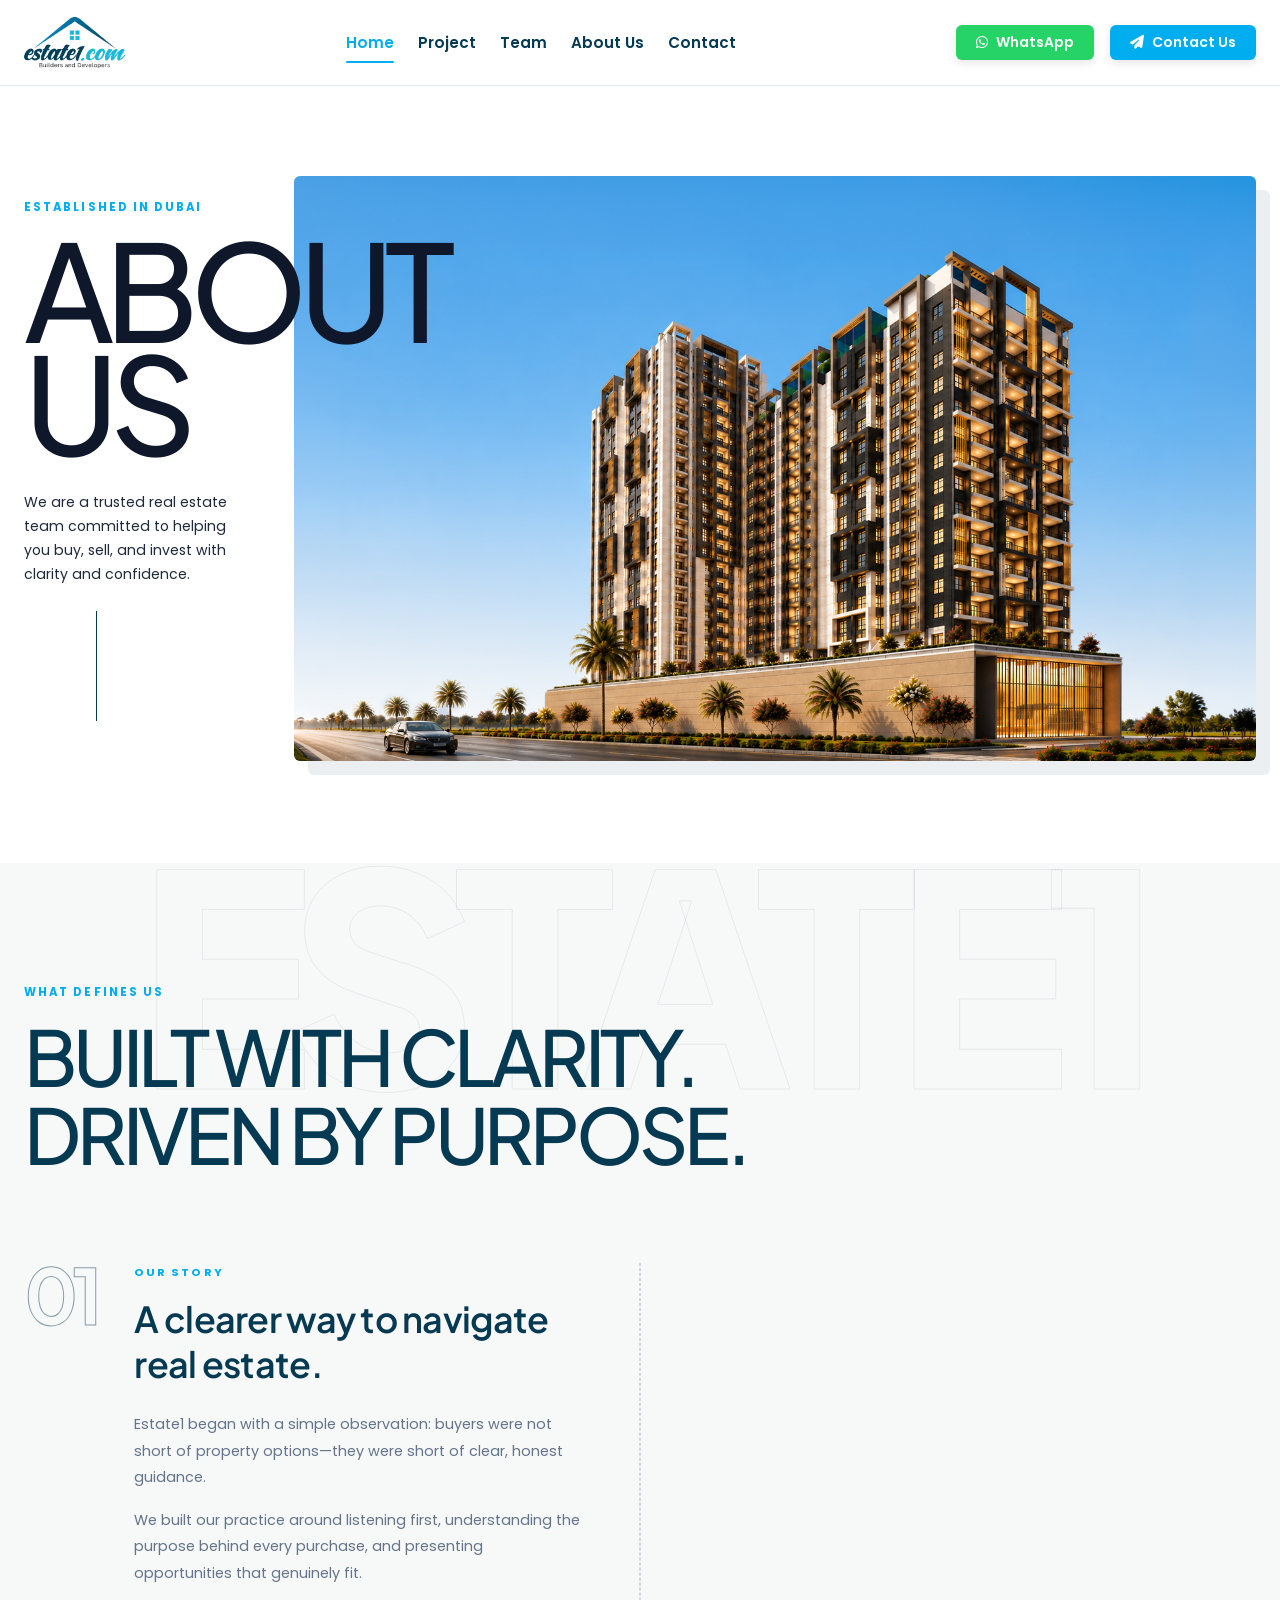
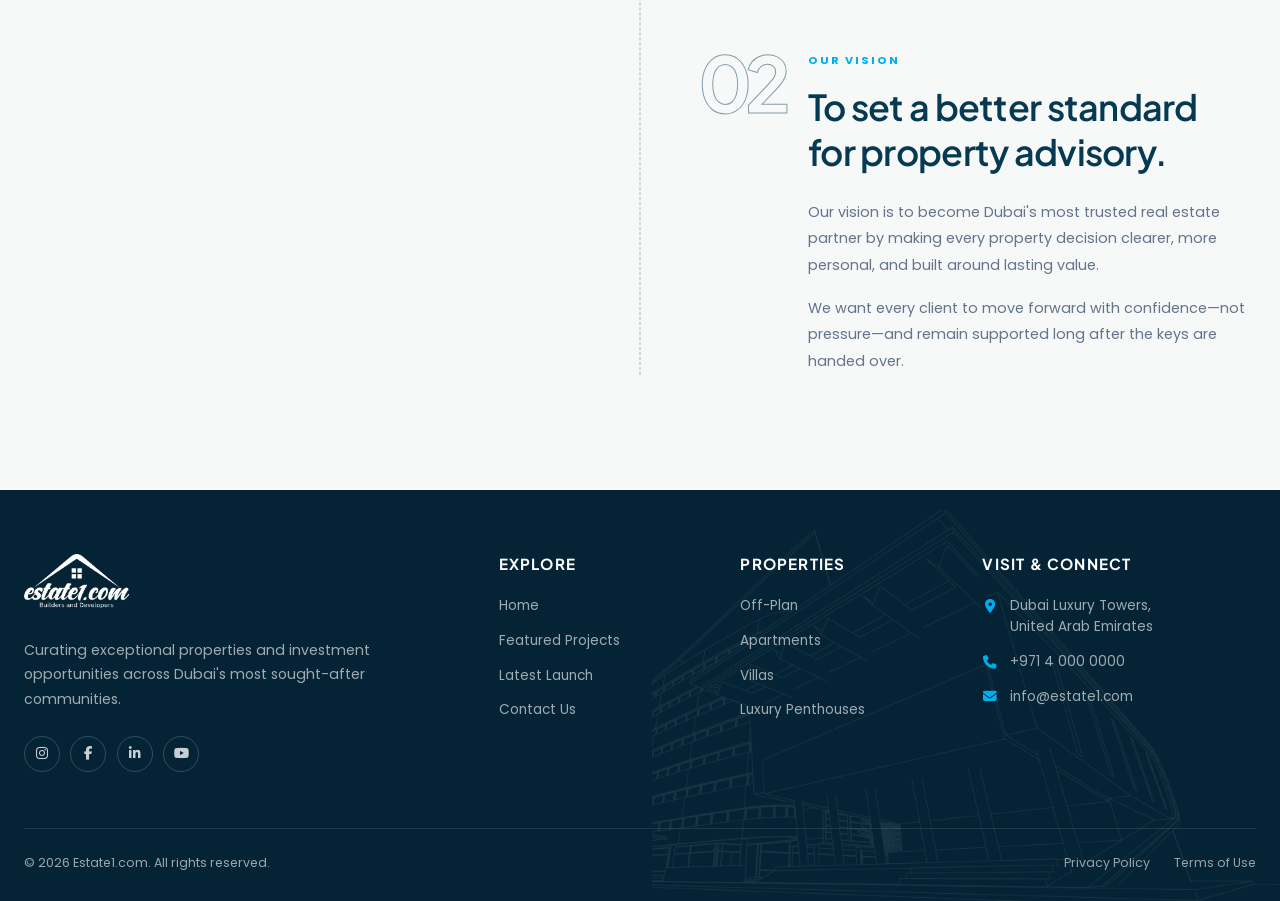
==== about-us.html @ f0894d82 "Add about page with story/vision layout and update styles. Co-authored-by: Cursor <cursoragent@curso" ====
<!DOCTYPE html>
<html lang="en">
<head>
  <meta charset="UTF-8">
  <meta name="viewport" content="width=device-width, initial-scale=1.0">
  <meta name="description" content="Estate1 - Premium Builders & Developers. Discover luxury off-plan properties, apartments, villas, and prime real estate investments.">
  <title>Estate1 | Luxury Real Estate & Builders</title>
  <link rel="icon" href="image/logo.webp" type="image/webp">
  
  <!-- Font Awesome Icons -->
  <link rel="stylesheet" href="https://cdnjs.cloudflare.com/ajax/libs/font-awesome/6.4.0/css/all.min.css">
  
  <!-- Global Design System -->
  <link rel="stylesheet" href="style.css">
</head>
<body>

  <!-- Navigation Backdrop Overlay -->
  <div class="nav-overlay" id="navOverlay"></div>

  <!-- ==========================================
       SITE HEADER / NAVIGATION BAR
       ========================================== -->
  <header class="site-header">
    <div class="container">
      <div class="header-inner">
        <!-- Logo -->
        <a href="index.html" class="logo-link">
          <img src="image/logo.webp" alt="Estate1 Logo" class="logo-img">
        </a>

        <!-- Off-Canvas Left Drawer & Desktop Navigation -->
        <nav class="nav-menu" id="navMenu">
          <!-- Mobile Drawer Top Header (Logo + Close Cross) -->
          <div class="mobile-drawer-header">
            <img src="image/logo.webp" alt="Estate1 Logo" class="logo-img">
            <button class="mobile-close" id="mobileClose" aria-label="Close Menu">
              <i class="fa-solid fa-xmark"></i>
            </button>
          </div>

          <!-- Navigation Links -->
          <div class="nav-links-wrapper">
            <a href="#home" class="nav-link active">Home</a>
            <a href="#projects" class="nav-link">Project</a>
            <a href="#team" class="nav-link">Team</a>
            <a href="#about" class="nav-link">About Us</a>
            <a href="#contact" class="nav-link">Contact</a>
          </div>

          <!-- Mobile Drawer Action Buttons (WhatsApp & Contact Us inside Mobile Navbar) -->
          <div class="mobile-drawer-actions">
            <a href="https://wa.me/923000000000" target="_blank" class="btn btn-whatsapp btn-sm">
              <i class="fa-brands fa-whatsapp"></i> WhatsApp
            </a>
            <a href="#contact" class="btn btn-primary btn-sm">
              <i class="fa-solid fa-paper-plane"></i> Contact Us
            </a>
          </div>
        </nav>

        <!-- Top Right Header Actions (Desktop Only) -->
        <div class="header-actions">
          <a href="https://wa.me/923000000000" target="_blank" class="btn btn-whatsapp btn-sm desktop-btn">
            <i class="fa-brands fa-whatsapp"></i> WhatsApp
          </a>
          <a href="#contact" class="btn btn-primary btn-sm desktop-btn">
            <i class="fa-solid fa-paper-plane"></i> Contact Us
          </a>
          <button class="mobile-toggle" id="mobileToggle" aria-label="Toggle Navigation">
            <i class="fa-solid fa-bars"></i>
          </button>
        </div>
      </div>
    </div>
  </header>

  <main>
    <section id="about" class="about-hero" aria-labelledby="aboutHeroTitle">
      <div class="container">
        <div class="about-hero-layout">
          <div class="about-hero-copy">
            <span class="about-hero-eyebrow">Established in Dubai</span>
            <h1 id="aboutHeroTitle" class="about-hero-title">
              <span>ABOUT</span>
              <span>US</span>
            </h1>
            <p>
              We are a trusted real estate team committed to helping you buy, sell, and invest with clarity and confidence.
            </p>
            <div class="about-hero-line" aria-hidden="true"></div>
          </div>

          <figure class="about-hero-visual">
            <img src="image/modernbanner.jpg" alt="Estate1 modern residential development">
          </figure>
        </div>
      </div>
    </section>

    <section id="story" class="our-story-section" aria-labelledby="ourStoryTitle">
      <div class="container">
        <div class="our-story-heading">
          <span>What Defines Us</span>
          <h2 id="ourStoryTitle">BUILT WITH CLARITY.<br>DRIVEN BY PURPOSE.</h2>
        </div>

        <div class="story-dual-grid">
          <article class="story-panel">
            <span class="story-panel-number">01</span>
            <div class="story-panel-content">
              <span class="story-panel-label">Our Story</span>
              <h3>A clearer way to navigate real estate.</h3>
              <p>
                Estate1 began with a simple observation: buyers were not short of property options—they were short of clear, honest guidance.
              </p>
              <p>
                We built our practice around listening first, understanding the purpose behind every purchase, and presenting opportunities that genuinely fit.
              </p>
            </div>
          </article>

          <article class="story-panel">
            <span class="story-panel-number">02</span>
            <div class="story-panel-content">
              <span class="story-panel-label">Our Vision</span>
              <h3>To set a better standard for property advisory.</h3>
              <p>
                Our vision is to become Dubai's most trusted real estate partner by making every property decision clearer, more personal, and built around lasting value.
              </p>
              <p>
                We want every client to move forward with confidence—not pressure—and remain supported long after the keys are handed over.
              </p>
            </div>
          </article>
        </div>
      </div>
    </section>
  </main>

  <!-- ==========================================
       SITE FOOTER
       ========================================== -->
  <footer class="site-footer">
    <div class="container">
      <div class="footer-main">
        <div class="footer-brand">
          <a href="#home" class="footer-logo-link" aria-label="Estate1 home">
            <img src="image/logo.webp" alt="Estate1 Logo" class="footer-logo">
          </a>
          <p>
            Curating exceptional properties and investment opportunities across Dubai's most sought-after communities.
          </p>
          <div class="footer-socials" aria-label="Social media links">
            <a href="#" aria-label="Instagram"><i class="fa-brands fa-instagram"></i></a>
            <a href="#" aria-label="Facebook"><i class="fa-brands fa-facebook-f"></i></a>
            <a href="#" aria-label="LinkedIn"><i class="fa-brands fa-linkedin-in"></i></a>
            <a href="#" aria-label="YouTube"><i class="fa-brands fa-youtube"></i></a>
          </div>
        </div>

        <div class="footer-column">
          <h3>Explore</h3>
          <ul>
            <li><a href="#home">Home</a></li>
            <li><a href="#projects">Featured Projects</a></li>
            <li><a href="#latest-launch">Latest Launch</a></li>
            <li><a href="#contact">Contact Us</a></li>
          </ul>
        </div>

        <div class="footer-column">
          <h3>Properties</h3>
          <ul>
            <li><a href="#projects">Off-Plan</a></li>
            <li><a href="#projects">Apartments</a></li>
            <li><a href="#projects">Villas</a></li>
            <li><a href="#projects">Luxury Penthouses</a></li>
          </ul>
        </div>

        <div class="footer-column footer-contact">
          <h3>Visit &amp; Connect</h3>
          <ul>
            <li>
              <i class="fa-solid fa-location-dot"></i>
              <span>Dubai Luxury Towers,<br>United Arab Emirates</span>
            </li>
            <li>
              <i class="fa-solid fa-phone"></i>
              <a href="tel:+97140000000">+971 4 000 0000</a>
            </li>
            <li>
              <i class="fa-solid fa-envelope"></i>
              <a href="mailto:info@estate1.com">info@estate1.com</a>
            </li>
          </ul>
        </div>
      </div>

      <div class="footer-bottom">
        <p>&copy; 2026 Estate1.com. All rights reserved.</p>
        <div class="footer-legal">
          <a href="#">Privacy Policy</a>
          <a href="#">Terms of Use</a>
        </div>
      </div>
    </div>
  </footer>

  <script src="script.js"></script>
</body>
</html>
---- style.css ----
/* ==========================================
   ESTATE1 - GLOBAL DESIGN SYSTEM & STYLESHEET
   Inspired by Danube Properties & Modern Luxury Real Estate
   ========================================== */

/* ------------------------------------------
   1. GOOGLE FONTS & ROOT VARIABLES
   ------------------------------------------ */
@import url('https://fonts.googleapis.com/css2?family=Plus+Jakarta+Sans:ital,wght@0,300;0,400;0,500;0,600;0,700;0,800;1,400&family=Poppins:ital,wght@0,300;0,400;0,500;0,600;0,700;1,400&display=swap');

:root {
  /* Brand Colors (Derived from Logo) */
  --primary: #063952;
  /* Deep Navy Blue */
  --primary-dark: #032435;
  /* Darker Navy */
  --primary-light: #0D5175;
  /* Light Navy */
  --accent: #00AEEF;
  /* Vibrant Cyan Blue */
  --accent-hover: #0093CB;
  /* Hover Cyan */
  --accent-light: #E6F7FF;
  /* Soft Cyan Tint */
  --accent-glow: rgba(0, 174, 239, 0.25);

  /* Neutral Colors */
  --text-dark: #0F172A;
  /* Headings & Dark Text */
  --text-main: #1E293B;
  /* Body Main Text */
  --text-muted: #64748B;
  /* Secondary & Subtitles */
  --text-white: #FFFFFF;

  /* Backgrounds */
  --bg-light: #F8FAFC;
  /* Soft Off-White */
  --bg-surface: #FFFFFF;
  /* Pure White Card/Container */
  --bg-dark: #042435;
  /* Footer / Dark Section BG */

  /* Borders & Dividers */
  --border-color: #E2E8F0;
  --border-dark: #1E3A8A;

  /* Box Shadows (Pure Black) */
  --shadow-sm: 0 2px 4px rgba(0, 0, 0, 0.06);
  --shadow-md: 0 6px 16px rgba(0, 0, 0, 0.10);
  --shadow-lg: 0 12px 32px rgba(0, 0, 0, 0.15);
  --shadow-xl: 0 20px 48px rgba(0, 0, 0, 0.22);
  --shadow-hover: 0 16px 40px rgba(0, 0, 0, 0.25);

  /* Fonts & Weights */
  --font-heading: 'Plus Jakarta Sans', sans-serif;
  --font-body: 'Poppins', sans-serif;

  /* Border Radii */
  --radius-sm: 6px;
  --radius-md: 12px;
  --radius-lg: 18px;
  --radius-full: 9999px;

  /* Transitions */
  --transition-fast: all 0.2s cubic-bezier(0.4, 0, 0.2, 1);
  --transition-normal: all 0.3s cubic-bezier(0.4, 0, 0.2, 1);
  --transition-slow: all 0.5s cubic-bezier(0.4, 0, 0.2, 1);
}

/* ------------------------------------------
   2. GLOBAL RESET & BASE STYLES
   ------------------------------------------ */
*,
*::before,
*::after {
  box-sizing: border-box;
  margin: 0;
  padding: 0;
}

html {
  font-size: 16px;
  scroll-behavior: smooth;
  -webkit-text-size-adjust: 100%;
}

body {
  font-family: var(--font-body);
  font-size: 1rem;
  line-height: 1.65;
  color: var(--text-main);
  background-color: var(--bg-surface);
  overflow-x: hidden;
  -webkit-font-smoothing: antialiased;
  -moz-osx-font-smoothing: grayscale;
}

img,
video {
  max-width: 100%;
  height: auto;
  display: block;
}

a {
  color: inherit;
  text-decoration: none;
  transition: var(--transition-fast);
}

button,
input,
select,
textarea {
  font-family: var(--font-body);
  font-size: inherit;
  outline: none;
  border: none;
}

ul,
ol {
  list-style: none;
}

/* ------------------------------------------
   3. UNIFIED TYPOGRAPHY SYSTEM
   (Strictly standardized across all pages)
   ------------------------------------------ */
h1,
h2,
h3,
h4,
h5,
h6 {
  font-family: var(--font-heading);
  color: var(--text-dark);
  font-weight: 700;
  line-height: 1.25;
  letter-spacing: -0.02em;
  margin-bottom: 0.75rem;
}

h1 {
  font-size: 2.75rem;
  /* 44px */
  font-weight: 800;
  line-height: 1.15;
}

h2 {
  font-size: 2.25rem;
  /* 36px */
  font-weight: 700;
}

h3 {
  font-size: 1.5rem;
  /* 24px */
  font-weight: 700;
}

h4 {
  font-size: 1.25rem;
  /* 20px */
  font-weight: 600;
}

h5 {
  font-size: 1.125rem;
  /* 18px */
  font-weight: 600;
}

h6 {
  font-size: 1rem;
  /* 16px */
  font-weight: 600;
}

p {
  font-size: 1rem;
  /* 16px */
  line-height: 1.65;
  color: var(--text-muted);
  font-weight: 400;
  margin-bottom: 1rem;
}

p.lead {
  font-size: 1.125rem;
  /* 18px */
  line-height: 1.7;
}

p.small {
  font-size: 0.875rem;
  /* 14px */
  line-height: 1.5;
}

.highlight-accent {
  color: var(--accent);
}

.highlight-primary {
  color: var(--primary);
}

/* ------------------------------------------
   4. LAYOUT CONTAINERS & GRID UTILITIES
   ------------------------------------------ */
.container {
  width: 100%;
  max-width: 1280px;
  margin-left: auto;
  margin-right: auto;
  padding-left: 1.5rem;
  /* 24px */
  padding-right: 1.5rem;
}

.container-fluid {
  width: 100%;
  padding-left: 1.5rem;
  padding-right: 1.5rem;
}

.section-padding {
  padding-top: 5rem;
  /* 80px */
  padding-bottom: 5rem;
}

.section-padding-sm {
  padding-top: 3rem;
  /* 48px */
  padding-bottom: 3rem;
}

/* Section Titles Standard Component */
.section-header {
  margin-bottom: 3rem;
  text-align: center;
}

.section-header.text-left {
  text-align: left;
}

.section-title {
  font-size: 2.25rem;
  color: var(--primary);
  margin-bottom: 1rem;
}

.section-subtitle {
  max-width: 680px;
  margin-left: auto;
  margin-right: auto;
  font-size: 1.05rem;
  color: var(--text-muted);
}

.section-header.text-left .section-subtitle {
  margin-left: 0;
}

/* Flex & Grid Helpers */
.d-flex {
  display: flex;
}

.flex-column {
  flex-direction: column;
}

.align-center {
  align-items: center;
}

.align-start {
  align-items: flex-start;
}

.justify-center {
  justify-content: center;
}

.justify-between {
  justify-content: space-between;
}

.flex-wrap {
  flex-wrap: wrap;
}

.gap-1 {
  gap: 0.5rem;
}

.gap-2 {
  gap: 1rem;
}

.gap-3 {
  gap: 1.5rem;
}

.gap-4 {
  gap: 2rem;
}

.grid {
  display: grid;
  gap: 1.5rem;
}

.grid-cols-2 {
  grid-template-columns: repeat(2, 1fr);
}

.grid-cols-3 {
  grid-template-columns: repeat(3, 1fr);
}

.grid-cols-4 {
  grid-template-columns: repeat(4, 1fr);
}

/* ------------------------------------------
   5. BUTTONS & UI INTERACTIVE ELEMENTS
   ------------------------------------------ */
.btn {
  display: inline-flex;
  align-items: center;
  justify-content: center;
  gap: 0.5rem;
  padding: 0.85rem 1.75rem;
  font-size: 0.95rem;
  font-weight: 600;
  border-radius: var(--radius-md);
  cursor: pointer;
  transition: var(--transition-normal);
  line-height: 1.2;
  text-align: center;
  white-space: nowrap;
}

.btn-primary {
  background-color: var(--accent);
  color: var(--text-white);
  box-shadow: 0 4px 14px var(--accent-glow);
}

.btn-primary:hover {
  background-color: var(--accent-hover);
  transform: translateY(-2px);
  box-shadow: var(--shadow-hover);
}

.btn-whatsapp {
  background-color: #25D366;
  color: var(--text-white);
  box-shadow: 0 4px 14px rgba(37, 211, 102, 0.3);
}

.btn-whatsapp:hover {
  background-color: #20ba5a;
  color: var(--text-white);
  transform: translateY(-2px);
  box-shadow: 0 6px 20px rgba(37, 211, 102, 0.4);
}

.btn-secondary {
  background-color: var(--primary);
  color: var(--text-white);
  box-shadow: var(--shadow-md);
}

.btn-secondary:hover {
  background-color: var(--primary-light);
  transform: translateY(-2px);
  box-shadow: var(--shadow-lg);
}

.btn-outline {
  position: relative;
  background-color: transparent;
  color: var(--primary);
  border: 2px solid var(--primary);
  z-index: 1;
  overflow: hidden;
  transition: color 0.4s cubic-bezier(0.4, 0, 0.2, 1), transform 0.3s ease;
}

.btn-outline::before {
  content: '';
  position: absolute;
  top: 0;
  left: 0;
  width: 0%;
  height: 100%;
  background-color: var(--primary);
  z-index: -1;
  transition: width 0.4s cubic-bezier(0.4, 0, 0.2, 1);
}

.btn-outline:hover {
  color: var(--text-white);
  transform: translateY(-2px);
}

.btn-outline:hover::before {
  width: 100%;
}

.btn-outline-accent {
  position: relative;
  background-color: transparent;
  color: var(--accent);
  border: 2px solid var(--accent);
  z-index: 1;
  overflow: hidden;
  transition: color 0.4s cubic-bezier(0.4, 0, 0.2, 1), transform 0.3s ease;
}

.btn-outline-accent::before {
  content: '';
  position: absolute;
  top: 0;
  left: 0;
  width: 0%;
  height: 100%;
  background-color: var(--accent);
  z-index: -1;
  transition: width 0.4s cubic-bezier(0.4, 0, 0.2, 1);
}

.btn-outline-accent:hover {
  color: var(--text-white);
  transform: translateY(-2px);
}

.btn-outline-accent:hover::before {
  width: 100%;
}

.btn-sm {
  padding: 0.6rem 1.25rem;
  font-size: 0.875rem;
  border-radius: var(--radius-sm);
}

.btn-lg {
  padding: 1.1rem 2.25rem;
  font-size: 1.05rem;
  border-radius: var(--radius-md);
}

/* ------------------------------------------
   6. HEADER & NAVIGATION STYLES
   ------------------------------------------ */
.site-header {
  position: sticky;
  top: 0;
  left: 0;
  width: 100%;
  z-index: 1000;
  background-color: rgba(255, 255, 255, 0.95);
  backdrop-filter: blur(10px);
  -webkit-backdrop-filter: blur(10px);
  border-bottom: 1px solid var(--border-color);
  transition: var(--transition-normal);
}

.site-header .header-inner {
  display: flex;
  align-items: center;
  justify-content: space-between;
  height: 85px;
}

.logo-link {
  display: flex;
  align-items: center;
  gap: 0.5rem;
}

.logo-img {
  height: 52px;
  width: auto;
  object-fit: contain;
}

.nav-menu {
  display: flex;
  align-items: center;
  gap: 2.25rem;
}

.nav-links-wrapper {
  display: flex;
  align-items: center;
  gap: 2.25rem;
}

.nav-link {
  font-size: 0.95rem;
  font-weight: 600;
  color: var(--primary);
  position: relative;
  padding: 0.5rem 0;
}

.nav-link::after {
  content: '';
  position: absolute;
  bottom: 0;
  left: 0;
  width: 0;
  height: 2.5px;
  background-color: var(--accent);
  transition: var(--transition-fast);
  border-radius: 2px;
}

.nav-link:hover,
.nav-link.active {
  color: var(--accent);
}

.nav-link:hover::after,
.nav-link.active::after {
  width: 100%;
}

.mobile-drawer-header,
.mobile-drawer-actions {
  display: none;
}

.header-actions {
  display: flex;
  align-items: center;
  gap: 1rem;
}

/* Keep header button shadows subtle and neutral */
.site-header .btn-primary,
.site-header .btn-whatsapp {
  box-shadow: 0 3px 10px rgba(0, 0, 0, 0.10);
}

.site-header .btn-primary:hover,
.site-header .btn-whatsapp:hover {
  box-shadow: 0 6px 16px rgba(0, 0, 0, 0.16);
}

/* Mobile Toggle */
.mobile-toggle {
  display: none;
  background: transparent;
  font-size: 1.5rem;
  color: var(--primary);
  cursor: pointer;
  padding: 0.5rem;
}

/* Nav Overlay Backdrop */
.nav-overlay {
  position: fixed;
  top: 0;
  left: 0;
  width: 100vw;
  height: 100vh;
  background-color: rgba(0, 0, 0, 0.5);
  z-index: 990;
  opacity: 0;
  visibility: hidden;
  transition: opacity 0.3s ease, visibility 0.3s ease;
}

.nav-overlay.active {
  opacity: 1;
  visibility: visible;
}

/* ------------------------------------------
   HERO SECTION STYLES
   ------------------------------------------ */
.hero-section {
  position: relative;
  min-height: 85vh;
  display: flex;
  align-items: center;
  background: linear-gradient(rgba(0, 0, 0, 0.35), rgba(0, 0, 0, 0.50)), url('image/home-hero-banner.png') center/cover no-repeat;
  color: var(--text-white);
  padding: 130px 0 90px;
}

.hero-content {
  max-width: 760px;
  margin-left: 0;
  text-align: left;
}

.hero-title {
  color: var(--text-white);
  font-size: 3.25rem;
  font-weight: 800;
  line-height: 1.15;
  margin-top: 1rem;
  margin-bottom: 1.25rem;
  font-family: var(--font-heading);
  text-shadow: 0 3px 12px rgba(0, 0, 0, 0.6);
}

.hero-description {
  color: rgba(255, 255, 255, 0.95);
  font-size: 1.125rem;
  line-height: 1.7;
  margin-bottom: 2rem;
  font-family: var(--font-body);
  text-shadow: 0 2px 8px rgba(0, 0, 0, 0.6);
}

.hero-actions {
  display: flex;
  align-items: center;
  justify-content: center;
  gap: 1.25rem;
  flex-wrap: wrap;
}

/* Quick Stats Bar */
.hero-stats {
  display: grid;
  grid-template-columns: repeat(3, 1fr);
  gap: 1.5rem;
  margin-top: 3.5rem;
  padding: 1.75rem 2rem;
  background: rgba(255, 255, 255, 0.1);
  backdrop-filter: blur(12px);
  -webkit-backdrop-filter: blur(12px);
  border: 1px solid rgba(255, 255, 255, 0.2);
  border-radius: var(--radius-lg);
}

.stat-item h3 {
  color: var(--accent);
  font-size: 2.1rem;
  font-weight: 800;
  margin-bottom: 0.25rem;
  font-family: var(--font-heading);
}

.stat-item p {
  color: rgba(255, 255, 255, 0.85);
  font-size: 0.9rem;
  margin-bottom: 0;
  font-family: var(--font-body);
}

/* ------------------------------------------
   MASONRY GALLERY SECTION
   ------------------------------------------ */
/* ------------------------------------------
   BALANCED MASONRY GALLERY SECTION
   ------------------------------------------ */
.latest-launch-section {
  background-color: var(--bg-light);
  padding: 90px 0;
}

.masonry-grid-wrapper {
  display: flex;
  gap: 1.5rem;
}

.masonry-col {
  flex: 1;
  display: flex;
  flex-direction: column;
  gap: 1.5rem;
}

.masonry-item {
  position: relative;
  border-radius: var(--radius-md);
  overflow: hidden;
  box-shadow: var(--shadow-md);
  background-color: var(--bg-surface);
  transition: var(--transition-normal);
  width: 100%;
}

.masonry-item:hover {
  transform: translateY(-6px);
  box-shadow: var(--shadow-xl);
}

/* Precise Heights for Staggered Alignment */
.masonry-h-380 {
  height: 380px;
}

.masonry-h-280 {
  height: 280px;
}

.masonry-img {
  width: 100%;
  height: 100%;
  display: block;
  object-fit: cover;
  transition: transform 0.6s cubic-bezier(0.4, 0, 0.2, 1);
}

.masonry-item:hover .masonry-img {
  transform: scale(1.06);
}

.masonry-overlay {
  position: absolute;
  bottom: 0;
  left: 0;
  width: 100%;
  padding: 2rem 1.25rem 1.25rem;
  background: linear-gradient(to top, rgba(0, 0, 0, 0.90) 0%, rgba(0, 0, 0, 0.40) 60%, transparent 100%);
  color: var(--text-white);
  display: flex;
  flex-direction: column;
  justify-content: flex-end;
  transition: var(--transition-normal);
}

.masonry-overlay h4 {
  color: var(--text-white);
  font-size: 1.15rem;
  font-weight: 700;
  margin-bottom: 0.25rem;
  font-family: var(--font-heading);
}

.masonry-overlay p {
  color: rgba(255, 255, 255, 0.85);
  font-size: 0.875rem;
  margin-bottom: 0;
  font-family: var(--font-body);
}

@media (max-width: 992px) {
  .masonry-grid-wrapper {
    flex-direction: column;
  }

  .masonry-h-380,
  .masonry-h-280 {
    height: 300px;
  }
}

/* ------------------------------------------
   FULL-WIDTH STICKY IMAGE SCROLL SECTION
   ------------------------------------------ */
.sticky-image-section {
  position: relative;
  width: 100%;
  background-color: var(--bg-light);
}

.sticky-section-header {
  position: relative;
  z-index: 5;
  padding: 4.5rem 0 2.75rem;
  background-color: var(--bg-light);
}

.featured-section-label {
  display: inline-block;
  margin-bottom: 0.75rem;
  color: var(--accent);
  font-size: 0.8rem;
  font-weight: 700;
  letter-spacing: 0.18em;
  text-transform: uppercase;
}

.featured-section-title {
  margin-bottom: 1rem;
  color: var(--primary);
  font-size: clamp(2.4rem, 5vw, 3.75rem);
  font-weight: 800;
  letter-spacing: 0.04em;
  line-height: 1.05;
}

.featured-section-desc {
  max-width: 620px;
  margin-bottom: 0;
  color: var(--text-muted);
  font-size: 1.05rem;
  line-height: 1.7;
}

.sticky-image-stack {
  position: relative;
}

.sticky-image-slide {
  position: sticky;
  top: 85px;
  height: 65vh;
  height: 65svh;
  overflow: hidden;
}

/* Each following slide rises directly over the pinned image */
.sticky-image-slide + .sticky-image-slide {
  margin-top: 0;
}

.sticky-image-slide:nth-child(1) {
  z-index: 1;
}

.sticky-image-slide:nth-child(2) {
  z-index: 2;
}

.sticky-image-slide:nth-child(3) {
  z-index: 3;
}

.sticky-image-media {
  position: absolute;
  inset: 0;
}

.sticky-image-media img {
  width: 100%;
  height: 100%;
  object-fit: cover;
  object-position: center;
}

@media (max-width: 768px) {
  .sticky-section-header {
    padding: 3.25rem 0 2rem;
  }

  .featured-section-title {
    font-size: clamp(2rem, 9vw, 2.6rem);
  }

  .featured-section-desc {
    font-size: 0.98rem;
  }

  .sticky-image-slide {
    top: 70px;
    height: 55vh;
    height: 55svh;
  }

  .sticky-image-slide + .sticky-image-slide {
    margin-top: 0;
  }
}

/* ------------------------------------------
   ESTATE1 & DUBAI INVESTMENT BENEFITS
   ------------------------------------------ */
.investment-benefits-section {
  padding: 90px 0;
  background-color: var(--bg-surface);
}

.investment-benefits-section > .container {
  max-width: 1500px;
}

.benefits-heading {
  max-width: 760px;
  margin: 0 auto 3.5rem;
  text-align: center;
}

.benefits-heading .featured-section-desc {
  margin-right: auto;
  margin-left: auto;
}

.benefits-columns {
  display: grid;
  grid-template-columns: repeat(2, minmax(0, 1fr));
}

.benefits-column {
  min-width: 0;
  padding-right: 1.25rem;
}

.benefits-column + .benefits-column {
  padding-right: 0;
  padding-left: 1.25rem;
  border-left: 1px dashed #B8C5CF;
}

.benefits-column-heading {
  margin-bottom: 2rem;
  text-align: center;
}

.benefits-column-heading span {
  display: block;
  margin-bottom: 0.45rem;
  color: var(--text-muted);
  font-size: 0.78rem;
  font-weight: 700;
  letter-spacing: 0.2em;
  text-transform: uppercase;
}

.benefits-column-heading h3 {
  margin-bottom: 0;
  color: var(--primary);
  font-size: clamp(1.5rem, 2.4vw, 2.15rem);
  font-weight: 700;
  letter-spacing: 0.08em;
}

.benefits-grid {
  display: grid;
  grid-template-columns: repeat(4, minmax(0, 1fr));
  border-top: 1px dashed #B8C5CF;
  border-left: 1px dashed #B8C5CF;
}

.benefit-item {
  min-height: 150px;
  display: flex;
  flex-direction: column;
  align-items: center;
  justify-content: center;
  gap: 0.9rem;
  padding: 1.25rem 0.75rem;
  text-align: center;
  border-right: 1px dashed #B8C5CF;
  border-bottom: 1px dashed #B8C5CF;
  transition: var(--transition-normal);
}

.benefit-icon {
  width: 42px;
  height: 42px;
  object-fit: contain;
  transition: var(--transition-normal);
}

.benefit-item h4 {
  max-width: 120px;
  margin-bottom: 0;
  color: var(--text-main);
  font-size: 0.76rem;
  font-weight: 700;
  line-height: 1.45;
  letter-spacing: 0.04em;
  text-transform: uppercase;
}

.benefit-item:hover {
  background-color: var(--accent-light);
}

.benefit-item:hover .benefit-icon {
  transform: translateY(-3px);
}

@media (max-width: 1024px) {
  .benefits-columns {
    grid-template-columns: 1fr;
    gap: 3.5rem;
  }

  .benefits-column,
  .benefits-column + .benefits-column {
    padding-right: 0;
    padding-left: 0;
  }

  .benefits-column + .benefits-column {
    padding-top: 3.5rem;
    border-top: 1px dashed #B8C5CF;
    border-left: 0;
  }
}

@media (max-width: 600px) {
  .investment-benefits-section {
    padding: 65px 0;
  }

  .benefits-heading {
    margin-bottom: 2.75rem;
  }

  .benefits-grid {
    grid-template-columns: repeat(2, minmax(0, 1fr));
  }

  .benefit-item {
    min-height: 135px;
  }
}

/* ------------------------------------------
   BLOG & NEWS SECTION
   ------------------------------------------ */
.blog-section {
  padding: 90px 0;
}

.blog-section-header {
  display: flex;
  align-items: flex-start;
  justify-content: space-between;
  gap: 2rem;
  margin-bottom: 3rem;
}

.blog-section-header > div {
  max-width: 680px;
}

.blog-grid {
  display: grid;
  grid-template-columns: minmax(0, 1.35fr) minmax(340px, 0.65fr);
  grid-template-rows: repeat(2, 270px);
  gap: 1.5rem;
}

.blog-card {
  overflow: hidden;
  background-color: var(--bg-surface);
  border-radius: var(--radius-lg);
  box-shadow: var(--shadow-md);
  transition: var(--transition-normal);
}

.blog-card:hover {
  transform: translateY(-4px);
  box-shadow: var(--shadow-lg);
}

.blog-card:first-child {
  position: relative;
  grid-row: 1 / span 2;
  display: grid;
}

.blog-card:not(:first-child) {
  display: grid;
  grid-template-columns: 44% 56%;
}

.blog-card-image {
  position: relative;
  height: 100%;
  display: block;
  overflow: hidden;
}

.blog-card-image img {
  width: 100%;
  height: 100%;
  object-fit: cover;
  transition: transform 0.6s cubic-bezier(0.4, 0, 0.2, 1);
}

.blog-card:hover .blog-card-image img {
  transform: scale(1.06);
}

.blog-category {
  position: absolute;
  left: 1rem;
  bottom: 1rem;
  padding: 0.45rem 0.8rem;
  color: var(--text-white);
  background-color: var(--accent);
  border-radius: var(--radius-full);
  font-size: 0.72rem;
  font-weight: 700;
  letter-spacing: 0.06em;
  text-transform: uppercase;
}

.blog-card-content {
  padding: 1.5rem;
}

.blog-card:first-child .blog-card-image,
.blog-card:first-child .blog-card-content {
  grid-area: 1 / 1;
}

.blog-card:first-child .blog-card-content {
  position: relative;
  z-index: 2;
  align-self: end;
  padding: 8rem 2rem 2rem;
  background: linear-gradient(to top, rgba(3, 24, 36, 0.96) 0%, rgba(3, 24, 36, 0.66) 52%, transparent 100%);
}

.blog-card:first-child .blog-category {
  top: 1.25rem;
  bottom: auto;
  z-index: 3;
}

.blog-card:not(:first-child) .blog-card-content {
  display: flex;
  flex-direction: column;
  justify-content: center;
  padding: 1.25rem;
}

.blog-card:not(:first-child) .blog-card-content > p {
  display: none;
}

.blog-card:not(:first-child) .blog-meta span:last-child {
  display: none;
}

.blog-meta {
  display: flex;
  align-items: center;
  flex-wrap: wrap;
  gap: 1rem;
  margin-bottom: 1rem;
  color: var(--text-muted);
  font-size: 0.75rem;
}

.blog-meta span {
  display: inline-flex;
  align-items: center;
  gap: 0.4rem;
}

.blog-meta i {
  color: var(--accent);
}

.blog-card-content h3 {
  margin-bottom: 0.85rem;
  color: var(--primary);
  font-size: 1.25rem;
  line-height: 1.4;
}

.blog-card:first-child .blog-meta,
.blog-card:first-child .blog-card-content > p {
  color: rgba(255, 255, 255, 0.78);
}

.blog-card:first-child .blog-card-content h3 {
  max-width: 620px;
  color: var(--text-white);
  font-size: clamp(1.75rem, 3vw, 2.5rem);
  line-height: 1.2;
}

.blog-card:first-child .blog-card-content h3 a:hover {
  color: var(--accent);
}

.blog-card:first-child .blog-read-more {
  color: var(--text-white);
}

.blog-card:not(:first-child) .blog-card-content h3 {
  font-size: 1.05rem;
  line-height: 1.35;
}

.blog-card-content h3 a:hover {
  color: var(--accent);
}

.blog-card-content > p {
  margin-bottom: 1.25rem;
  font-size: 0.9rem;
  line-height: 1.7;
}

.blog-read-more {
  display: inline-flex;
  align-items: center;
  gap: 0.5rem;
  color: var(--primary);
  font-size: 0.85rem;
  font-weight: 700;
}

.blog-read-more i {
  color: var(--accent);
  transition: transform 0.25s ease;
}

.blog-read-more:hover {
  color: var(--accent);
}

.blog-read-more:hover i {
  transform: translateX(4px);
}

@media (max-width: 992px) {
  .blog-grid {
    grid-template-columns: 1fr;
    grid-template-rows: 480px repeat(2, 240px);
  }

  .blog-card:first-child {
    grid-row: auto;
  }
}

@media (max-width: 768px) {
  .blog-section {
    padding: 65px 0;
  }

  .blog-section-header {
    align-items: flex-start;
    flex-direction: column;
    margin-bottom: 2.25rem;
  }

  .blog-grid {
    grid-template-columns: 1fr;
    grid-template-rows: 430px repeat(2, auto);
  }

  .blog-card:not(:first-child) {
    grid-template-columns: 1fr;
  }

  .blog-card:not(:first-child) .blog-card-image {
    height: 220px;
  }

  .blog-card:not(:first-child) .blog-card-content {
    padding: 1.25rem;
  }
}

/* ------------------------------------------
   FREQUENTLY ASKED QUESTIONS
   ------------------------------------------ */
.faq-section {
  position: relative;
  padding: 100px 0;
  background-color: #fff;
  background-image: url('image/faq.png');
  background-position: center;
  background-size: cover;
  background-repeat: no-repeat;
}

.faq-layout {
  display: grid;
  grid-template-columns: minmax(280px, 0.8fr) minmax(480px, 1.2fr);
  gap: clamp(3rem, 7vw, 7rem);
  align-items: start;
}

.faq-intro {
  max-width: 480px;
}

.faq-contact-link {
  display: inline-flex;
  align-items: center;
  gap: 0.65rem;
  margin-top: 2rem;
  color: var(--primary);
  font-size: 0.9rem;
  font-weight: 700;
}

.faq-contact-link i {
  color: var(--accent);
  transition: transform 0.25s ease;
}

.faq-contact-link:hover {
  color: var(--accent);
}

.faq-contact-link:hover i {
  transform: translateX(5px);
}

.faq-list {
  border-top: 1px solid rgba(6, 57, 82, 0.18);
}

.faq-item {
  background-color: rgba(255, 255, 255, 0.82);
  border-bottom: 1px solid rgba(6, 57, 82, 0.18);
  backdrop-filter: blur(5px);
  -webkit-backdrop-filter: blur(5px);
}

.faq-item summary {
  position: relative;
  padding: 1.4rem 3.5rem 1.4rem 0.25rem;
  color: var(--primary);
  font-family: var(--font-heading);
  font-size: 1rem;
  font-weight: 700;
  line-height: 1.5;
  cursor: pointer;
  list-style: none;
}

.faq-item summary::-webkit-details-marker {
  display: none;
}

.faq-item summary::after {
  content: '+';
  position: absolute;
  top: 50%;
  right: 0.4rem;
  width: 30px;
  height: 30px;
  display: grid;
  place-items: center;
  color: var(--accent);
  border: 1px solid rgba(0, 174, 239, 0.35);
  border-radius: 50%;
  font-family: var(--font-body);
  font-size: 1.25rem;
  font-weight: 400;
  line-height: 1;
  transform: translateY(-50%);
  transition: var(--transition-fast);
}

.faq-item[open] summary::after {
  content: '−';
  color: var(--text-white);
  background-color: var(--accent);
  border-color: var(--accent);
}

.faq-answer {
  padding: 0 3.5rem 1.4rem 0.25rem;
}

.faq-answer p {
  max-width: 660px;
  margin-bottom: 0;
  color: var(--text-muted);
  font-size: 0.9rem;
  line-height: 1.75;
}

@media (max-width: 900px) {
  .faq-section {
    padding: 75px 0;
    background-position: left center;
  }

  .faq-layout {
    grid-template-columns: 1fr;
    gap: 3rem;
  }

  .faq-intro {
    max-width: 620px;
  }
}

@media (max-width: 480px) {
  .faq-section {
    padding: 60px 0;
  }

  .faq-item summary {
    padding: 1.2rem 3rem 1.2rem 0;
    font-size: 0.94rem;
  }

  .faq-answer {
    padding: 0 2.5rem 1.25rem 0;
  }
}

/* ------------------------------------------
   CONTACT & PROPERTY INQUIRY
   ------------------------------------------ */
.contact-section {
  position: relative;
  overflow: hidden;
  padding: 100px 0;
  background-color: var(--bg-surface);
}

.contact-blueprint {
  position: absolute;
  z-index: 0;
  top: 50%;
  right: -2%;
  width: min(52vw, 720px);
  height: min(90%, 680px);
  transform: translateY(-50%);
  background: url('image/contact.png') right center / contain no-repeat;
  filter: invert(1);
  pointer-events: none;
}

.contact-layout {
  position: relative;
  z-index: 1;
  display: grid;
  grid-template-columns: minmax(520px, 1.1fr) minmax(340px, 0.9fr);
  gap: clamp(3rem, 7vw, 7rem);
  align-items: center;
}

.contact-form-card {
  padding: clamp(1.5rem, 3vw, 2.5rem);
  background-color: var(--bg-surface);
  border: 1px solid var(--border-color);
  border-radius: var(--radius-lg);
  box-shadow: var(--shadow-xl);
}

.contact-form {
  display: grid;
  gap: 1rem;
}

.contact-form-row {
  display: grid;
  grid-template-columns: repeat(2, minmax(0, 1fr));
  gap: 1rem;
}

.contact-field > label {
  position: absolute;
  width: 1px;
  height: 1px;
  padding: 0;
  overflow: hidden;
  clip: rect(0, 0, 0, 0);
  white-space: nowrap;
  border: 0;
}

.contact-field input,
.contact-field select {
  width: 100%;
  min-height: 58px;
  padding: 0.9rem 1rem;
  color: var(--text-main);
  background-color: #fff;
  border: 1px solid var(--border-color);
  border-radius: var(--radius-sm);
  transition: border-color 0.2s ease, box-shadow 0.2s ease;
}

.contact-field input::placeholder {
  color: #94A3B8;
}

.contact-field select {
  color: var(--text-muted);
  cursor: pointer;
}

.contact-field input:focus,
.contact-field select:focus {
  border-color: var(--accent);
  box-shadow: 0 0 0 3px var(--accent-glow);
}

.phone-field {
  display: grid;
  grid-template-columns: 125px minmax(0, 1fr);
}

.phone-field select {
  border-radius: var(--radius-sm) 0 0 var(--radius-sm);
  background-color: var(--bg-light);
}

.phone-field input {
  border-left: 0;
  border-radius: 0 var(--radius-sm) var(--radius-sm) 0;
}

.phone-field:focus-within select,
.phone-field:focus-within input {
  border-color: var(--accent);
}

.contact-submit {
  width: 100%;
  min-height: 58px;
  margin-top: 0.5rem;
}

.contact-content {
  position: relative;
  z-index: 1;
  max-width: 520px;
}

.contact-label {
  display: inline-block;
  margin-bottom: 0.9rem;
  color: var(--accent);
  font-size: 0.8rem;
  font-weight: 700;
  letter-spacing: 0.18em;
  text-transform: uppercase;
}

.contact-content h2 {
  margin-bottom: 1.25rem;
  color: var(--primary);
  font-size: clamp(2.25rem, 4.5vw, 4rem);
  font-weight: 800;
  line-height: 1.08;
}

.contact-content > p {
  max-width: 500px;
  color: var(--text-muted);
  font-size: 1rem;
  line-height: 1.75;
}

.contact-points {
  display: grid;
  gap: 0.9rem;
  margin: 2rem 0;
}

.contact-point {
  display: flex;
  align-items: center;
  gap: 0.8rem;
  color: var(--text-main);
  font-size: 0.9rem;
}

.contact-point i {
  width: 24px;
  height: 24px;
  flex: 0 0 24px;
  display: grid;
  place-items: center;
  color: var(--text-white);
  background-color: var(--accent);
  border-radius: 50%;
  font-size: 0.7rem;
}

.contact-content .contact-response-note {
  display: flex;
  align-items: center;
  gap: 0.65rem;
  margin-bottom: 0;
  padding-top: 1.25rem;
  color: var(--text-muted);
  border-top: 1px solid var(--border-color);
  font-size: 0.82rem;
}

.contact-response-note i {
  color: var(--accent);
}

@media (max-width: 1024px) {
  .contact-layout {
    grid-template-columns: 1fr;
  }

  .contact-content {
    order: -1;
    max-width: 680px;
  }

  .contact-blueprint {
    width: min(70vw, 560px);
    opacity: 0.28;
  }
}

@media (max-width: 600px) {
  .contact-section {
    padding: 65px 0;
  }

  .contact-form-row {
    grid-template-columns: 1fr;
  }

  .contact-form-card {
    padding: 1rem;
  }

  .phone-field {
    grid-template-columns: 110px minmax(0, 1fr);
  }

  .contact-content h2 {
    font-size: clamp(2rem, 10vw, 2.75rem);
  }
}

/* ------------------------------------------
   7. FOOTER BASE STYLES
   ------------------------------------------ */
.site-footer {
  position: relative;
  isolation: isolate;
  overflow: hidden;
  background-color: var(--bg-dark);
  color: var(--text-white);
  padding: 0 0 1.75rem;
}

.site-footer::before {
  content: '';
  position: absolute;
  z-index: -1;
  right: 0;
  bottom: 0;
  width: min(70vw, 920px);
  height: 95%;
  background: url('image/footer.webp') right bottom / contain no-repeat;
  opacity: 0.075;
  pointer-events: none;
}

.site-footer > .container {
  position: relative;
  z-index: 1;
}

.footer-main {
  display: grid;
  grid-template-columns: minmax(280px, 1.5fr) repeat(2, minmax(140px, 0.65fr)) minmax(240px, 1fr);
  gap: clamp(2rem, 5vw, 5rem);
  padding: 4rem 0 3.5rem;
}

.footer-brand {
  max-width: 360px;
}

.footer-logo-link {
  display: inline-block;
  margin-bottom: 1.35rem;
}

.footer-logo {
  width: auto;
  height: 54px;
  filter: brightness(0) invert(1);
}

.footer-brand > p {
  margin-bottom: 1.5rem;
  color: rgba(255, 255, 255, 0.62);
  font-size: 0.88rem;
  line-height: 1.75;
}

.footer-socials {
  display: flex;
  gap: 0.65rem;
}

.footer-socials a {
  width: 36px;
  height: 36px;
  display: grid;
  place-items: center;
  color: rgba(255, 255, 255, 0.78);
  border: 1px solid rgba(255, 255, 255, 0.18);
  border-radius: 50%;
  font-size: 0.85rem;
}

.footer-socials a:hover {
  color: var(--text-white);
  background-color: var(--accent);
  border-color: var(--accent);
  transform: translateY(-2px);
}

.footer-column h3 {
  margin-bottom: 1.4rem;
  color: var(--text-white);
  font-size: 0.95rem;
  font-weight: 700;
  letter-spacing: 0.08em;
  text-transform: uppercase;
}

.footer-column ul {
  display: grid;
  gap: 0.85rem;
}

.footer-column li,
.footer-column a {
  color: rgba(255, 255, 255, 0.62);
  font-size: 0.85rem;
  line-height: 1.55;
}

.footer-column a:hover {
  color: var(--accent);
  padding-left: 3px;
}

.footer-contact li {
  display: flex;
  align-items: flex-start;
  gap: 0.75rem;
}

.footer-contact li > i {
  width: 16px;
  flex: 0 0 16px;
  margin-top: 0.3rem;
  color: var(--accent);
  text-align: center;
}

.footer-bottom {
  display: flex;
  align-items: center;
  justify-content: space-between;
  gap: 1.5rem;
  padding-top: 1.5rem;
  border-top: 1px solid rgba(255, 255, 255, 0.1);
  font-size: 0.875rem;
  color: rgba(255, 255, 255, 0.6);
}

.footer-bottom p {
  margin-bottom: 0;
  color: inherit;
  font-size: 0.78rem;
}

.footer-legal {
  display: flex;
  gap: 1.5rem;
}

.footer-legal a {
  color: rgba(255, 255, 255, 0.58);
  font-size: 0.78rem;
}

.footer-legal a:hover {
  color: var(--accent);
}

@media (max-width: 1024px) {
  .footer-main {
    grid-template-columns: repeat(2, minmax(0, 1fr));
  }
}

@media (max-width: 640px) {
  .footer-main {
    grid-template-columns: 1fr;
    gap: 2.5rem;
    padding: 3rem 0;
  }

  .footer-brand {
    max-width: 100%;
  }

  .footer-bottom {
    align-items: flex-start;
    flex-direction: column;
  }

  .site-footer::before {
    width: 100%;
    height: 45%;
    opacity: 0.055;
  }
}

/* ------------------------------------------
   8. RESPONSIVE BREAKPOINTS (320px - 1920px+)
   ------------------------------------------ */

/* Large Desktop (1440px+) */
@media (min-width: 1440px) {
  .container {
    max-width: 1360px;
  }
}

/* Desktop / Laptop (1025px - 1280px) */
@media (max-width: 1280px) {
  h1 {
    font-size: 2.4rem;
  }

  h2 {
    font-size: 2rem;
  }

  .nav-menu,
  .nav-links-wrapper {
    gap: 1.5rem;
  }
}

/* Tablet Landscape / Mobile Off-Canvas Drawer (<= 1024px) */
@media (max-width: 1024px) {
  h1 {
    font-size: 2.1rem;
  }

  h2 {
    font-size: 1.85rem;
  }

  .grid-cols-4 {
    grid-template-columns: repeat(2, 1fr);
  }

  .grid-cols-3 {
    grid-template-columns: repeat(2, 1fr);
  }

  /* Hide Desktop Buttons in Top Header */
  .header-actions .desktop-btn {
    display: none;
  }

  .mobile-toggle {
    display: flex;
    align-items: center;
    justify-content: center;
  }

  /* Off-Canvas Drawer Sliding from Left */
  .nav-menu {
    position: fixed;
    top: 0;
    left: -100%;
    width: 320px;
    max-width: 85vw;
    height: 100vh;
    background-color: var(--bg-surface);
    z-index: 1100;
    flex-direction: column;
    align-items: stretch;
    justify-content: flex-start;
    padding: 1.5rem;
    gap: 1.5rem;
    transition: left 0.35s cubic-bezier(0.4, 0, 0.2, 1);
    box-shadow: 8px 0 30px rgba(0, 0, 0, 0.15);
    overflow-y: auto;
  }

  .nav-menu.active {
    left: 0;
  }

  /* Drawer Top Header (Logo + Close X) */
  .mobile-drawer-header {
    display: flex;
    align-items: center;
    justify-content: space-between;
    padding-bottom: 1rem;
    border-bottom: 1px solid var(--border-color);
  }

  .mobile-drawer-header .logo-img {
    height: 44px;
  }

  .mobile-close {
    background: transparent;
    border: none;
    font-size: 1.6rem;
    color: var(--primary);
    cursor: pointer;
    padding: 0.25rem 0.5rem;
    transition: var(--transition-fast);
  }

  .mobile-close:hover {
    color: var(--accent);
    transform: scale(1.1);
  }

  /* Navigation Links inside Drawer */
  .nav-links-wrapper {
    flex-direction: column;
    align-items: stretch;
    gap: 0.5rem;
  }

  .nav-link {
    font-size: 1.05rem;
    padding: 0.75rem 0.5rem;
    border-bottom: 1px dashed var(--border-color);
    width: 100%;
  }

  .nav-link::after {
    display: none;
  }

  /* Buttons inside Drawer */
  .mobile-drawer-actions {
    display: flex;
    flex-direction: column;
    gap: 0.75rem;
    margin-top: auto;
    padding-top: 1.25rem;
    border-top: 1px solid var(--border-color);
  }

  .mobile-drawer-actions .btn {
    width: 100%;
    justify-content: center;
    padding: 0.85rem 1rem;
  }
}

/* Mobile Devices (320px - 768px) */
@media (max-width: 768px) {
  .section-padding {
    padding-top: 3.5rem;
    padding-bottom: 3.5rem;
  }

  h1 {
    font-size: 1.85rem;
  }

  h2 {
    font-size: 1.5rem;
  }

  h3 {
    font-size: 1.3rem;
  }

  p {
    font-size: 0.95rem;
  }

  .grid-cols-2,
  .grid-cols-3,
  .grid-cols-4 {
    grid-template-columns: 1fr;
  }

  .site-header .header-inner {
    height: 70px;
  }

  .logo-img {
    height: 42px;
  }
}

/* Extra Small Mobile (320px - 480px) */
@media (max-width: 480px) {
  .container {
    padding-left: 1rem;
    padding-right: 1rem;
  }

  h1 {
    font-size: 1.65rem;
  }

  .nav-menu {
    width: 290px;
  }
}

/* ------------------------------------------
   ABOUT PAGE HERO
   ------------------------------------------ */
.about-hero {
  overflow: hidden;
  padding: clamp(3.5rem, 7vw, 6.5rem) 0 clamp(4.5rem, 8vw, 7rem);
}

.about-hero-layout {
  display: grid;
  grid-template-columns: minmax(190px, 0.28fr) minmax(0, 1fr);
  align-items: end;
}

.about-hero-copy {
  position: relative;
  z-index: 2;
  padding-bottom: 2.5rem;
}

.about-hero-eyebrow {
  display: inline-block;
  margin-bottom: 1rem;
  color: var(--accent);
  font-size: 0.72rem;
  font-weight: 700;
  letter-spacing: 0.18em;
  text-transform: uppercase;
}

.about-hero-title {
  width: max-content;
  margin-bottom: 2rem;
  color: var(--text-dark);
  font-size: clamp(5rem, 10.5vw, 9.5rem);
  font-weight: 500;
  letter-spacing: -0.065em;
  line-height: 0.84;
}

.about-hero-title span {
  display: block;
}

.about-hero-copy > p {
  width: min(100%, 230px);
  margin-bottom: 1.5rem;
  color: var(--text-main);
  font-size: 0.88rem;
  line-height: 1.7;
}

.about-hero-line {
  width: 1px;
  height: 110px;
  margin: 1rem 0 0 4.5rem;
  background-color: var(--primary);
}

.about-hero-visual {
  position: relative;
  min-width: 0;
  height: clamp(480px, 65vh, 680px);
  margin: 0;
}

.about-hero-visual::after {
  content: '';
  position: absolute;
  z-index: -1;
  right: -14px;
  bottom: -14px;
  width: 100%;
  height: 100%;
  background-color: rgba(6, 57, 82, 0.08);
  border-radius: var(--radius-sm);
}

.about-hero-visual > img {
  width: 100%;
  height: 100%;
  object-fit: cover;
  object-position: center;
  border-radius: var(--radius-sm);
}

@media (max-width: 900px) {
  .about-hero-layout {
    grid-template-columns: 165px minmax(0, 1fr);
  }

  .about-hero-title {
    font-size: clamp(4.5rem, 11vw, 7rem);
  }

  .about-hero-visual {
    height: 540px;
  }
}

@media (max-width: 700px) {
  .about-hero {
    padding-top: 3rem;
  }

  .about-hero-layout {
    grid-template-columns: 1fr;
    gap: 2.25rem;
  }

  .about-hero-copy {
    padding-bottom: 0;
  }

  .about-hero-title {
    width: auto;
    margin-bottom: 1.5rem;
    font-size: clamp(4rem, 22vw, 6.5rem);
  }

  .about-hero-title span:last-child {
    color: var(--primary);
  }

  .about-hero-copy > p {
    width: min(100%, 380px);
  }

  .about-hero-line {
    width: 90px;
    height: 1px;
    margin: 1.5rem 0 0;
  }

  .about-hero-visual {
    height: min(68vh, 500px);
  }
}

/* ------------------------------------------
   ABOUT PAGE — OUR STORY
   ------------------------------------------ */
.our-story-section {
  position: relative;
  isolation: isolate;
  overflow: hidden;
  padding: clamp(5rem, 9vw, 9rem) 0;
  color: var(--text-white);
  background-color: var(--primary-dark);
}

.our-story-watermark {
  position: absolute;
  z-index: -1;
  top: -0.18em;
  right: -0.04em;
  color: transparent;
  -webkit-text-stroke: 1px rgba(255, 255, 255, 0.055);
  font-family: var(--font-heading);
  font-size: clamp(9rem, 23vw, 24rem);
  font-weight: 800;
  letter-spacing: -0.08em;
  line-height: 1;
  pointer-events: none;
  user-select: none;
}

.our-story-header {
  display: grid;
  grid-template-columns: minmax(150px, 0.42fr) minmax(0, 1.58fr);
  gap: clamp(2rem, 7vw, 7rem);
  align-items: start;
}

.our-story-index {
  display: flex;
  align-items: center;
  gap: 1rem;
  padding-top: 0.7rem;
}

.our-story-index::after {
  content: '';
  width: 55px;
  height: 1px;
  order: 2;
  background-color: rgba(255, 255, 255, 0.3);
}

.our-story-index > span {
  color: var(--accent);
  font-size: 0.7rem;
  font-weight: 700;
  letter-spacing: 0.16em;
}

.our-story-index > p {
  order: 3;
  margin-bottom: 0;
  color: rgba(255, 255, 255, 0.68);
  font-size: 0.72rem;
  font-weight: 600;
  letter-spacing: 0.13em;
  text-transform: uppercase;
  white-space: nowrap;
}

.our-story-copy h2 {
  max-width: 850px;
  margin-bottom: clamp(2.5rem, 5vw, 4.5rem);
  color: var(--text-white);
  font-size: clamp(3rem, 7.2vw, 7rem);
  font-weight: 500;
  letter-spacing: -0.055em;
  line-height: 0.98;
}

.our-story-text {
  max-width: 840px;
  display: grid;
  grid-template-columns: repeat(2, minmax(0, 1fr));
  gap: clamp(1.5rem, 4vw, 4rem);
}

.our-story-text p {
  margin-bottom: 0;
  color: rgba(255, 255, 255, 0.66);
  font-size: 0.92rem;
  line-height: 1.85;
}

.our-story-text p:first-child {
  color: rgba(255, 255, 255, 0.92);
  font-size: 1.05rem;
}

.our-story-media {
  position: relative;
  width: calc(100% - clamp(0px, 10vw, 140px));
  height: clamp(320px, 42vw, 540px);
  margin: clamp(4rem, 8vw, 7rem) 0 0 auto;
}

.our-story-media > img {
  width: 100%;
  height: 100%;
  object-fit: cover;
  object-position: center;
  filter: saturate(0.82);
}

.our-story-note {
  position: absolute;
  left: clamp(-140px, -10vw, -70px);
  bottom: clamp(1.5rem, 5vw, 4rem);
  width: min(390px, 45%);
  padding: clamp(1.5rem, 3vw, 2.5rem);
  background-color: var(--bg-surface);
  box-shadow: var(--shadow-xl);
}

.our-story-note > span {
  display: block;
  margin-bottom: 0.8rem;
  color: var(--accent);
  font-size: 0.68rem;
  font-weight: 700;
  letter-spacing: 0.16em;
  text-transform: uppercase;
}

.our-story-note > p {
  margin-bottom: 0;
  color: var(--primary);
  font-family: var(--font-heading);
  font-size: clamp(1rem, 1.5vw, 1.3rem);
  font-weight: 600;
  line-height: 1.55;
}

@media (max-width: 800px) {
  .our-story-header {
    grid-template-columns: 1fr;
    gap: 2.5rem;
  }

  .our-story-copy h2 {
    font-size: clamp(3.2rem, 13vw, 5.5rem);
  }

  .our-story-media {
    width: 100%;
  }

  .our-story-note {
    left: 1rem;
    width: min(390px, calc(100% - 2rem));
  }
}

@media (max-width: 560px) {
  .our-story-text {
    grid-template-columns: 1fr;
  }

  .our-story-media {
    height: 460px;
  }

  .our-story-media > img {
    object-position: 62% center;
  }
}

/* Light split story / vision layout */
.our-story-section {
  isolation: auto;
  padding: clamp(5rem, 9vw, 8rem) 0;
  color: var(--text-main);
  background-color: #F7F8F8;
}

.our-story-section::before {
  content: 'ESTATE1';
  position: absolute;
  top: -0.14em;
  left: 50%;
  color: transparent;
  -webkit-text-stroke: 1px rgba(6, 57, 82, 0.075);
  font-family: var(--font-heading);
  font-size: clamp(9rem, 23vw, 24rem);
  font-weight: 800;
  letter-spacing: -0.08em;
  line-height: 1;
  transform: translateX(-50%);
  pointer-events: none;
  user-select: none;
}

.our-story-section > .container {
  position: relative;
  z-index: 1;
}

.our-story-heading {
  max-width: 830px;
  margin-bottom: clamp(3.5rem, 7vw, 6rem);
}

.our-story-heading > span {
  display: inline-block;
  margin-bottom: 0.9rem;
  color: var(--accent);
  font-size: 0.72rem;
  font-weight: 700;
  letter-spacing: 0.18em;
  text-transform: uppercase;
}

.our-story-heading h2 {
  margin-bottom: 0;
  color: var(--primary);
  font-size: clamp(2.75rem, 6vw, 5.75rem);
  font-weight: 500;
  letter-spacing: -0.055em;
  line-height: 1.02;
}

.story-dual-grid {
  position: relative;
  display: grid;
  grid-template-columns: repeat(2, minmax(0, 1fr));
  column-gap: clamp(4rem, 9vw, 9rem);
  row-gap: clamp(2.5rem, 5vw, 5rem);
}

.story-panel:first-child {
  grid-column: 1;
  grid-row: 1;
}

.story-panel:last-child {
  grid-column: 2;
  grid-row: 2;
}

.story-dual-grid::before {
  content: '';
  position: absolute;
  top: 0;
  bottom: 0;
  left: 50%;
  border-left: 1px dashed rgba(6, 57, 82, 0.34);
  transform: translateX(-50%);
}

.story-panel {
  display: grid;
  grid-template-columns: 72px minmax(0, 1fr);
  gap: clamp(1.25rem, 3vw, 2.5rem);
  align-items: start;
}

.story-panel-number {
  color: transparent;
  -webkit-text-stroke: 1px rgba(6, 57, 82, 0.48);
  font-family: var(--font-heading);
  font-size: clamp(3.75rem, 6vw, 5.5rem);
  font-weight: 700;
  letter-spacing: -0.08em;
  line-height: 0.82;
}

.story-panel-label {
  display: block;
  margin-bottom: 1rem;
  color: var(--accent);
  font-size: 0.7rem;
  font-weight: 700;
  letter-spacing: 0.18em;
  text-transform: uppercase;
}

.story-panel-content h3 {
  max-width: 430px;
  margin-bottom: 1.5rem;
  color: var(--primary);
  font-size: clamp(1.6rem, 2.8vw, 2.35rem);
  font-weight: 600;
  line-height: 1.25;
}

.story-panel-content p {
  max-width: 470px;
  color: var(--text-muted);
  font-size: 0.9rem;
  line-height: 1.85;
}

.story-panel-content p:last-child {
  margin-bottom: 0;
}

@media (max-width: 850px) {
  .story-dual-grid {
    grid-template-columns: 1fr;
    gap: 0;
  }

  .story-panel:first-child,
  .story-panel:last-child {
    grid-column: 1;
    grid-row: auto;
  }

  .story-dual-grid::before {
    display: none;
  }

  .story-panel {
    grid-template-columns: 65px minmax(0, 1fr);
    padding: 0 0 3.5rem;
  }

  .story-panel + .story-panel {
    padding: 3.5rem 0 0;
    border-top: 1px dashed rgba(6, 57, 82, 0.34);
  }
}

@media (max-width: 480px) {
  .story-panel {
    grid-template-columns: 1fr;
  }

  .story-panel-number {
    margin-bottom: 0.5rem;
  }
}
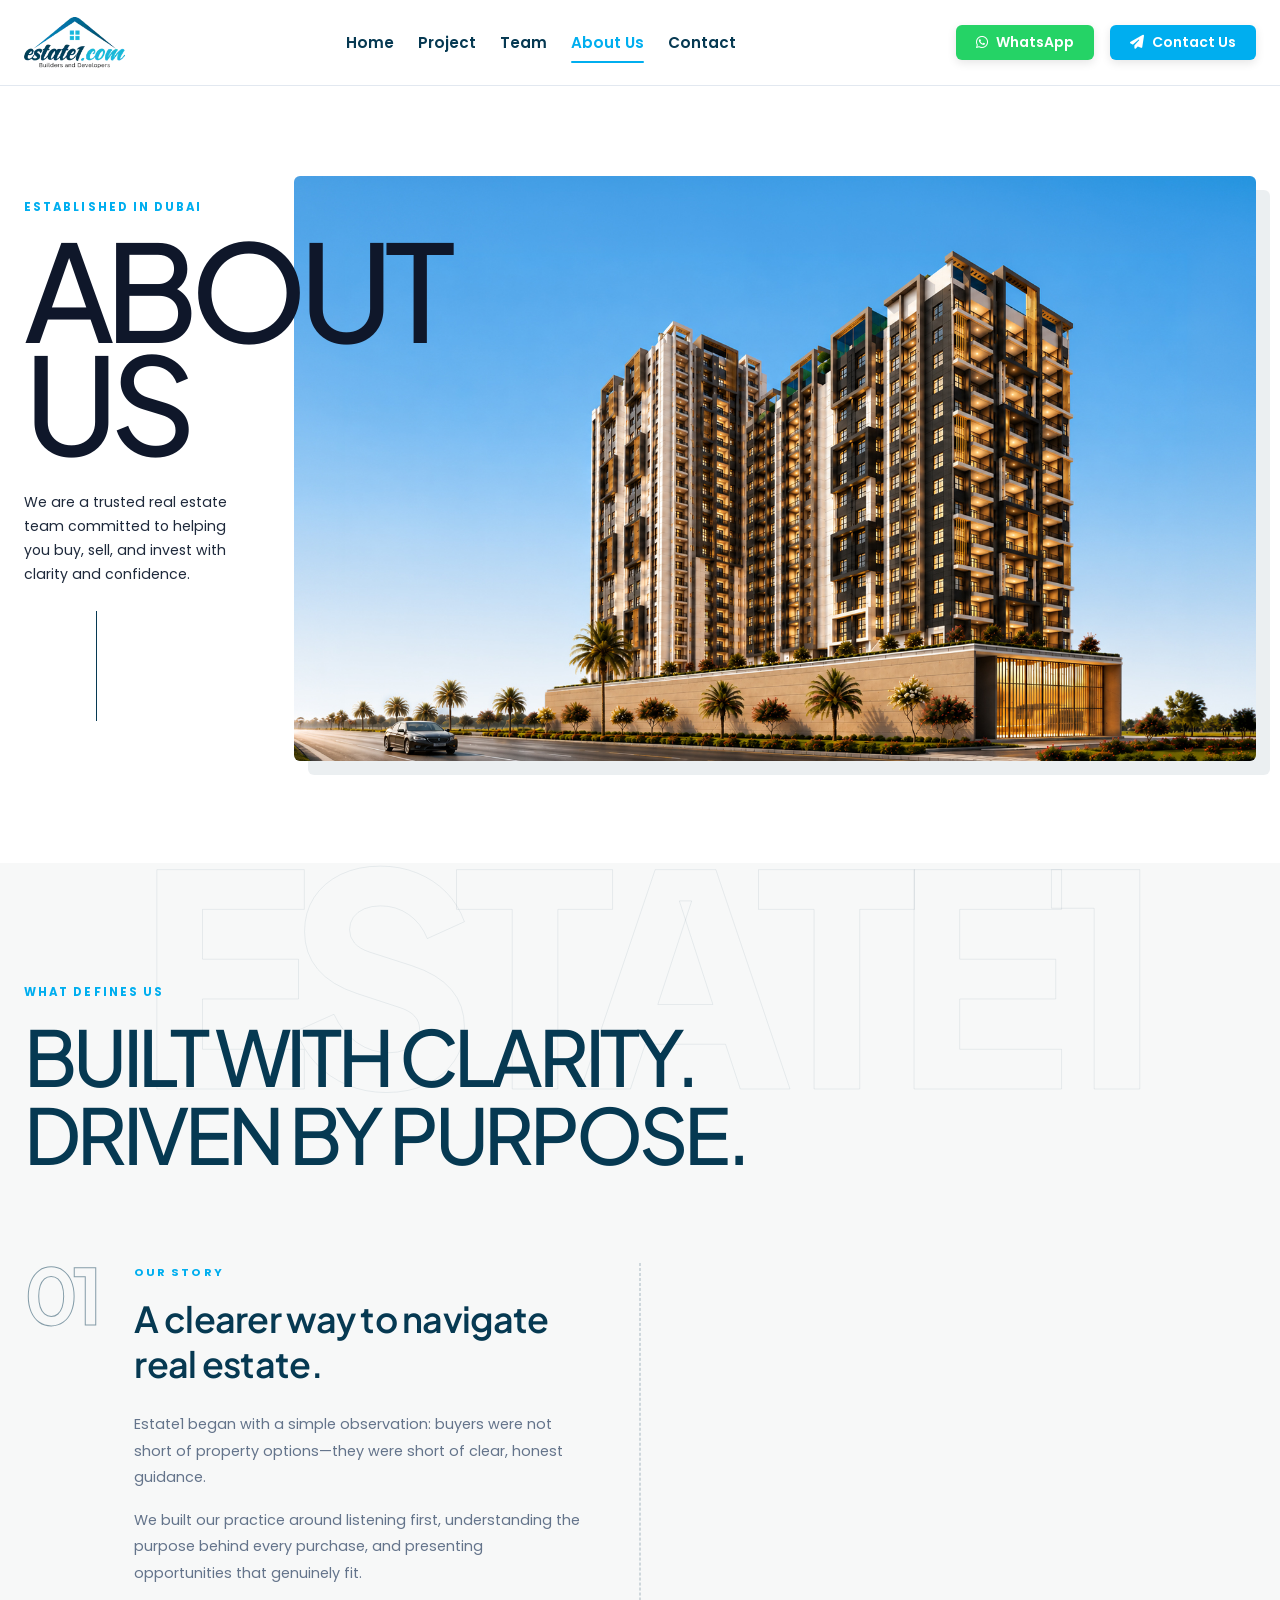
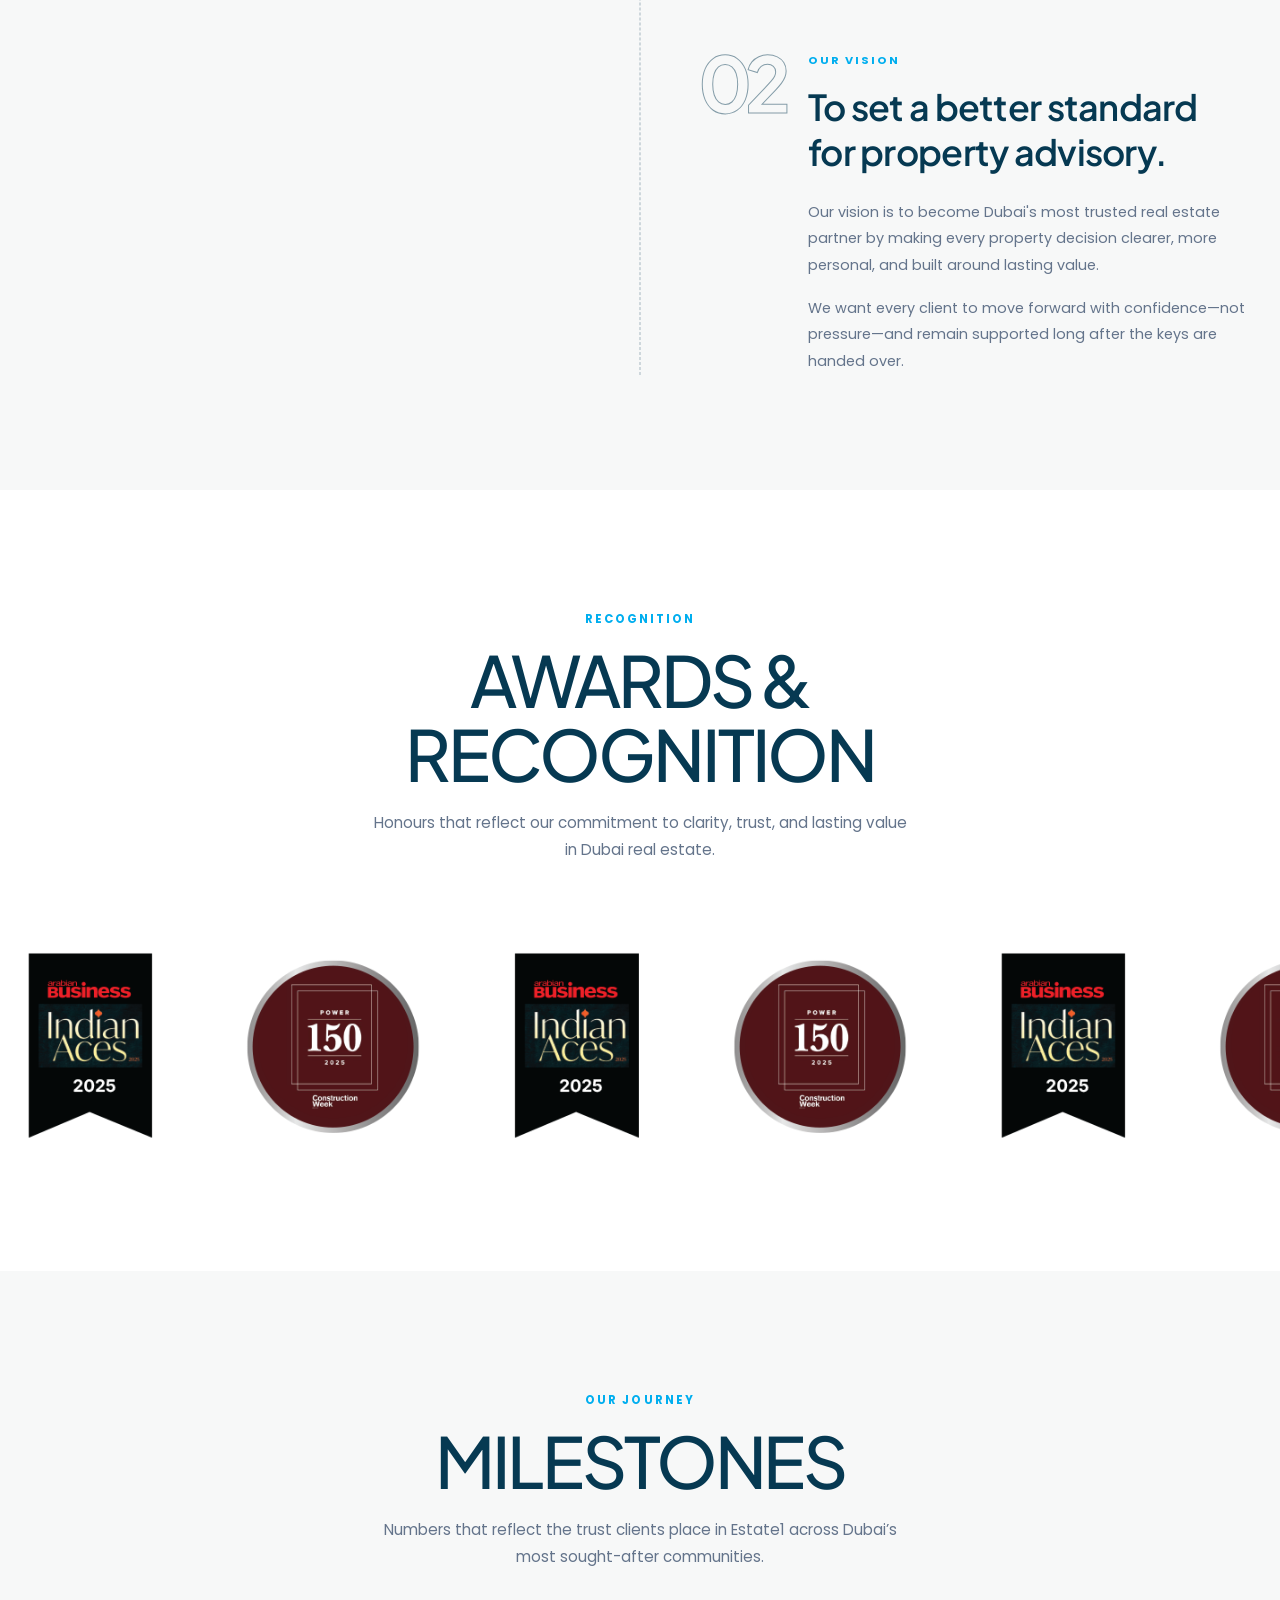
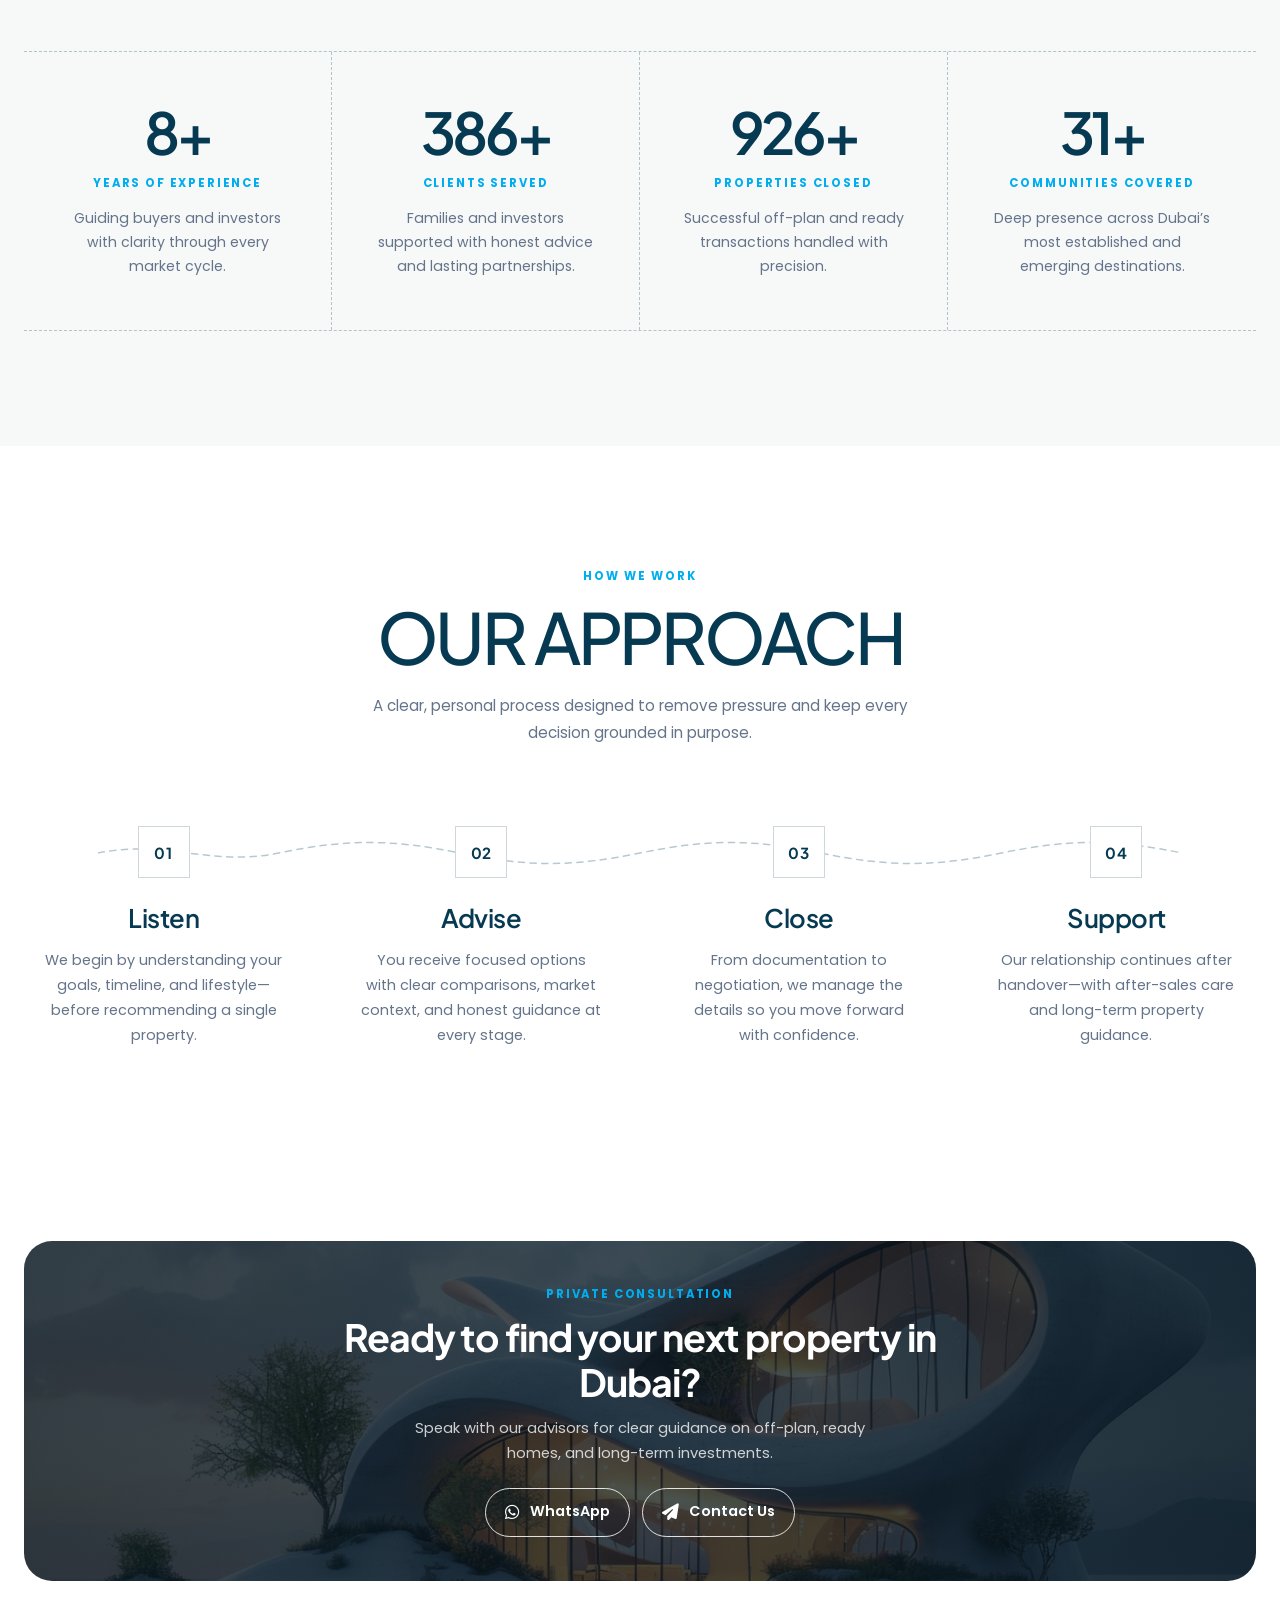
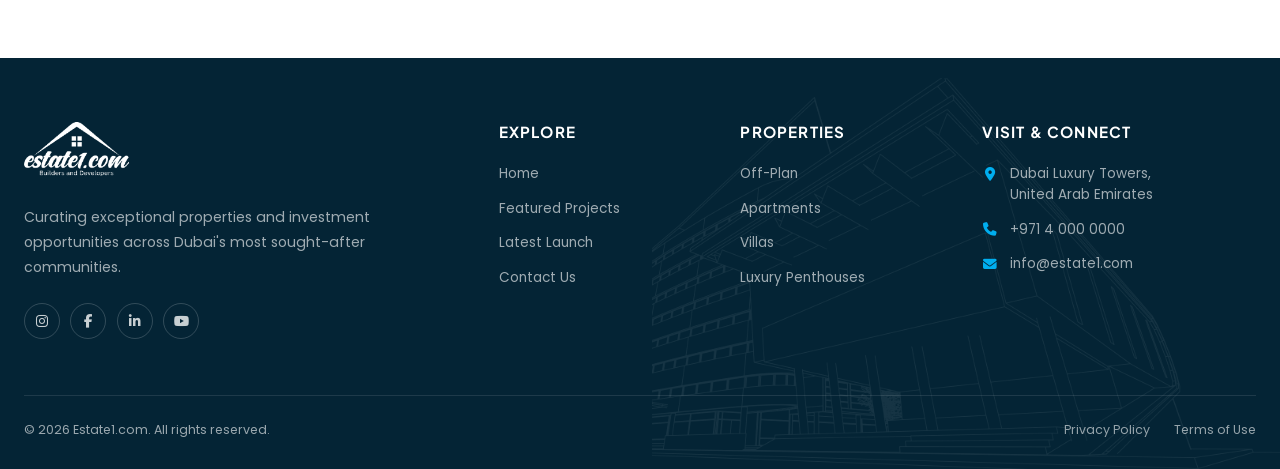
==== commit 41578bfe: "Add contact page, about awards/milestones/approach/CTA, and page nav links. Co-authored-by: Cursor <" ====
--- a/about-us.html
+++ b/about-us.html
@@ -4,7 +4,7 @@
   <meta charset="UTF-8">
   <meta name="viewport" content="width=device-width, initial-scale=1.0">
   <meta name="description" content="Estate1 - Premium Builders & Developers. Discover luxury off-plan properties, apartments, villas, and prime real estate investments.">
-  <title>Estate1 | Luxury Real Estate & Builders</title>
+  <title>Estate1 | About Us</title>
   <link rel="icon" href="image/logo.webp" type="image/webp">
   
   <!-- Font Awesome Icons -->
@@ -41,11 +41,11 @@
 
           <!-- Navigation Links -->
           <div class="nav-links-wrapper">
-            <a href="#home" class="nav-link active">Home</a>
-            <a href="#projects" class="nav-link">Project</a>
+            <a href="index.html" class="nav-link">Home</a>
+            <a href="index.html#projects" class="nav-link">Project</a>
             <a href="#team" class="nav-link">Team</a>
-            <a href="#about" class="nav-link">About Us</a>
-            <a href="#contact" class="nav-link">Contact</a>
+            <a href="about-us.html" class="nav-link active">About Us</a>
+            <a href="contact-us.html" class="nav-link">Contact</a>
           </div>
 
           <!-- Mobile Drawer Action Buttons (WhatsApp & Contact Us inside Mobile Navbar) -->
@@ -53,7 +53,7 @@
             <a href="https://wa.me/923000000000" target="_blank" class="btn btn-whatsapp btn-sm">
               <i class="fa-brands fa-whatsapp"></i> WhatsApp
             </a>
-            <a href="#contact" class="btn btn-primary btn-sm">
+            <a href="contact-us.html" class="btn btn-primary btn-sm">
               <i class="fa-solid fa-paper-plane"></i> Contact Us
             </a>
           </div>
@@ -64,7 +64,7 @@
           <a href="https://wa.me/923000000000" target="_blank" class="btn btn-whatsapp btn-sm desktop-btn">
             <i class="fa-brands fa-whatsapp"></i> WhatsApp
           </a>
-          <a href="#contact" class="btn btn-primary btn-sm desktop-btn">
+          <a href="contact-us.html" class="btn btn-primary btn-sm desktop-btn">
             <i class="fa-solid fa-paper-plane"></i> Contact Us
           </a>
           <button class="mobile-toggle" id="mobileToggle" aria-label="Toggle Navigation">
@@ -133,6 +133,180 @@
               </p>
             </div>
           </article>
+        </div>
+      </div>
+    </section>
+
+    <section id="awards" class="awards-section" aria-labelledby="awardsTitle">
+      <div class="container">
+        <div class="awards-heading">
+          <span>Recognition</span>
+          <h2 id="awardsTitle">AWARDS &amp; RECOGNITION</h2>
+          <p>
+            Honours that reflect our commitment to clarity, trust, and lasting value in Dubai real estate.
+          </p>
+        </div>
+      </div>
+
+      <div class="awards-marquee" aria-label="Awards and recognition showcase">
+        <div class="awards-track">
+          <figure class="awards-item">
+            <img src="image/award-2.png" alt="Arabian Business Indian Aces 2025">
+          </figure>
+          <figure class="awards-item">
+            <img src="image/award-1.png" alt="Construction Week Power 150 2025">
+          </figure>
+          <figure class="awards-item">
+            <img src="image/award-2.png" alt="Arabian Business Indian Aces 2025">
+          </figure>
+          <figure class="awards-item">
+            <img src="image/award-1.png" alt="Construction Week Power 150 2025">
+          </figure>
+          <figure class="awards-item">
+            <img src="image/award-2.png" alt="Arabian Business Indian Aces 2025">
+          </figure>
+          <figure class="awards-item">
+            <img src="image/award-1.png" alt="Construction Week Power 150 2025">
+          </figure>
+
+          <!-- Duplicate set for seamless infinite loop -->
+          <figure class="awards-item" aria-hidden="true">
+            <img src="image/award-2.png" alt="">
+          </figure>
+          <figure class="awards-item" aria-hidden="true">
+            <img src="image/award-1.png" alt="">
+          </figure>
+          <figure class="awards-item" aria-hidden="true">
+            <img src="image/award-2.png" alt="">
+          </figure>
+          <figure class="awards-item" aria-hidden="true">
+            <img src="image/award-1.png" alt="">
+          </figure>
+          <figure class="awards-item" aria-hidden="true">
+            <img src="image/award-2.png" alt="">
+          </figure>
+          <figure class="awards-item" aria-hidden="true">
+            <img src="image/award-1.png" alt="">
+          </figure>
+        </div>
+      </div>
+    </section>
+
+    <section id="milestones" class="milestones-section" aria-labelledby="milestonesTitle">
+      <div class="container">
+        <div class="milestones-heading">
+          <span>Our Journey</span>
+          <h2 id="milestonesTitle">MILESTONES</h2>
+          <p>
+            Numbers that reflect the trust clients place in Estate1 across Dubai’s most sought-after communities.
+          </p>
+        </div>
+
+        <div class="milestones-grid">
+          <article class="milestone-item">
+            <span class="milestone-number" data-target="10" data-suffix="+">0+</span>
+            <span class="milestone-label">Years of Experience</span>
+            <p>Guiding buyers and investors with clarity through every market cycle.</p>
+          </article>
+
+          <article class="milestone-item">
+            <span class="milestone-number" data-target="500" data-suffix="+">0+</span>
+            <span class="milestone-label">Clients Served</span>
+            <p>Families and investors supported with honest advice and lasting partnerships.</p>
+          </article>
+
+          <article class="milestone-item">
+            <span class="milestone-number" data-target="1200" data-suffix="+">0+</span>
+            <span class="milestone-label">Properties Closed</span>
+            <p>Successful off-plan and ready transactions handled with precision.</p>
+          </article>
+
+          <article class="milestone-item">
+            <span class="milestone-number" data-target="40" data-suffix="+">0+</span>
+            <span class="milestone-label">Communities Covered</span>
+            <p>Deep presence across Dubai’s most established and emerging destinations.</p>
+          </article>
+        </div>
+      </div>
+    </section>
+
+    <section id="approach" class="approach-section" aria-labelledby="approachTitle">
+      <div class="container">
+        <div class="approach-heading">
+          <span>How We Work</span>
+          <h2 id="approachTitle">OUR APPROACH</h2>
+          <p>
+            A clear, personal process designed to remove pressure and keep every decision grounded in purpose.
+          </p>
+        </div>
+
+        <div class="approach-steps">
+          <article class="approach-step">
+            <span class="approach-step-number">01</span>
+            <div class="approach-step-content">
+              <h3>Listen</h3>
+              <p>
+                We begin by understanding your goals, timeline, and lifestyle—before recommending a single property.
+              </p>
+            </div>
+          </article>
+
+          <article class="approach-step">
+            <span class="approach-step-number">02</span>
+            <div class="approach-step-content">
+              <h3>Advise</h3>
+              <p>
+                You receive focused options with clear comparisons, market context, and honest guidance at every stage.
+              </p>
+            </div>
+          </article>
+
+          <article class="approach-step">
+            <span class="approach-step-number">03</span>
+            <div class="approach-step-content">
+              <h3>Close</h3>
+              <p>
+                From documentation to negotiation, we manage the details so you move forward with confidence.
+              </p>
+            </div>
+          </article>
+
+          <article class="approach-step">
+            <span class="approach-step-number">04</span>
+            <div class="approach-step-content">
+              <h3>Support</h3>
+              <p>
+                Our relationship continues after handover—with after-sales care and long-term property guidance.
+              </p>
+            </div>
+          </article>
+        </div>
+      </div>
+    </section>
+
+    <section id="about-cta" class="app-cta-section" aria-labelledby="aboutCtaTitle">
+      <div class="container">
+        <div class="app-cta-banner">
+          <div class="app-cta-content">
+            <span class="app-cta-label">Private Consultation</span>
+            <h2 id="aboutCtaTitle">
+              Ready to find your next property in Dubai?
+            </h2>
+            <p class="app-cta-desc">
+              Speak with our advisors for clear guidance on off-plan, ready homes, and long-term investments.
+            </p>
+
+            <div class="app-cta-actions">
+              <a href="https://wa.me/923000000000" target="_blank" class="app-store-btn">
+                <i class="fa-brands fa-whatsapp" aria-hidden="true"></i>
+                <span>WhatsApp</span>
+              </a>
+              <a href="contact-us.html" class="app-store-btn">
+                <i class="fa-solid fa-paper-plane" aria-hidden="true"></i>
+                <span>Contact Us</span>
+              </a>
+            </div>
+          </div>
         </div>
       </div>
     </section>
--- a/style.css
+++ b/style.css
@@ -1,4 +1,4 @@
-/* ==========================================
+﻿/* ==========================================
    ESTATE1 - GLOBAL DESIGN SYSTEM & STYLESHEET
    Inspired by Danube Properties & Modern Luxury Real Estate
    ========================================== */
@@ -1355,7 +1355,7 @@
 }
 
 .faq-item[open] summary::after {
-  content: '−';
+  content: 'âˆ’';
   color: var(--text-white);
   background-color: var(--accent);
   border-color: var(--accent);
@@ -2148,7 +2148,7 @@
 }
 
 /* ------------------------------------------
-   ABOUT PAGE — OUR STORY
+   ABOUT PAGE â€” OUR STORY
    ------------------------------------------ */
 .our-story-section {
   position: relative;
@@ -2486,4 +2486,540 @@
   .story-panel-number {
     margin-bottom: 0.5rem;
   }
-}+}
+
+/* ------------------------------------------
+   ABOUT PAGE â€” AWARDS & RECOGNITION
+   ------------------------------------------ */
+.awards-section {
+  padding: clamp(5rem, 9vw, 8rem) 0;
+  background-color: var(--bg-surface);
+  overflow: hidden;
+}
+
+.awards-heading {
+  max-width: 720px;
+  margin: 0 auto clamp(3rem, 6vw, 4.5rem);
+  text-align: center;
+}
+
+.awards-heading > span {
+  display: inline-block;
+  margin-bottom: 0.9rem;
+  color: var(--accent);
+  font-size: 0.72rem;
+  font-weight: 700;
+  letter-spacing: 0.18em;
+  text-transform: uppercase;
+}
+
+.awards-heading h2 {
+  margin-bottom: 1.1rem;
+  color: var(--primary);
+  font-size: clamp(2.4rem, 5.5vw, 4.5rem);
+  font-weight: 500;
+  letter-spacing: -0.045em;
+  line-height: 1.05;
+}
+
+.awards-heading p {
+  max-width: 540px;
+  margin: 0 auto;
+  color: var(--text-muted);
+  font-size: 0.95rem;
+  line-height: 1.8;
+}
+
+.awards-marquee {
+  position: relative;
+  width: 100%;
+}
+
+.awards-track {
+  display: flex;
+  align-items: center;
+  width: max-content;
+  gap: clamp(2.5rem, 5vw, 4.5rem);
+  animation: awards-slide 28s linear infinite;
+}
+
+.awards-marquee:hover .awards-track {
+  animation-play-state: paused;
+}
+
+.awards-item {
+  flex: 0 0 auto;
+  width: clamp(130px, 14vw, 180px);
+  height: clamp(160px, 18vw, 220px);
+  margin: 0;
+  display: flex;
+  align-items: center;
+  justify-content: center;
+  background: transparent;
+  border: none;
+}
+
+.awards-item img {
+  width: 100%;
+  height: 100%;
+  object-fit: contain;
+  display: block;
+  transition: var(--transition-normal);
+}
+
+.awards-item:hover img {
+  transform: scale(1.04);
+}
+
+@keyframes awards-slide {
+  from {
+    transform: translateX(0);
+  }
+
+  to {
+    transform: translateX(-50%);
+  }
+}
+
+@media (max-width: 768px) {
+  .awards-heading h2 {
+    font-size: clamp(2.1rem, 9vw, 3rem);
+  }
+
+  .awards-item {
+    width: 110px;
+    height: 145px;
+  }
+
+  .awards-track {
+    gap: 2rem;
+    animation-duration: 22s;
+  }
+}
+
+@media (prefers-reduced-motion: reduce) {
+  .awards-track {
+    animation: none;
+    flex-wrap: wrap;
+    width: 100%;
+    justify-content: center;
+    row-gap: 1.5rem;
+  }
+
+  .awards-item[aria-hidden="true"] {
+    display: none;
+  }
+}
+
+/* ------------------------------------------
+   ABOUT PAGE â€” MILESTONES / NUMBERS
+   ------------------------------------------ */
+.milestones-section {
+  padding: clamp(5rem, 9vw, 8rem) 0;
+  background-color: #F7F8F8;
+}
+
+.milestones-heading {
+  max-width: 720px;
+  margin: 0 auto clamp(3.5rem, 7vw, 5rem);
+  text-align: center;
+}
+
+.milestones-heading > span {
+  display: inline-block;
+  margin-bottom: 0.9rem;
+  color: var(--accent);
+  font-size: 0.72rem;
+  font-weight: 700;
+  letter-spacing: 0.18em;
+  text-transform: uppercase;
+}
+
+.milestones-heading h2 {
+  margin-bottom: 1.1rem;
+  color: var(--primary);
+  font-size: clamp(2.4rem, 5.5vw, 4.5rem);
+  font-weight: 500;
+  letter-spacing: -0.045em;
+  line-height: 1.05;
+}
+
+.milestones-heading p {
+  max-width: 540px;
+  margin: 0 auto;
+  color: var(--text-muted);
+  font-size: 0.95rem;
+  line-height: 1.8;
+}
+
+.milestones-grid {
+  display: grid;
+  grid-template-columns: repeat(4, minmax(0, 1fr));
+  gap: 0;
+  border-top: 1px dashed rgba(6, 57, 82, 0.28);
+  border-bottom: 1px dashed rgba(6, 57, 82, 0.28);
+}
+
+.milestone-item {
+  padding: clamp(2.25rem, 4vw, 3.25rem) clamp(1.25rem, 2.5vw, 2rem);
+  text-align: center;
+  border-right: 1px dashed rgba(6, 57, 82, 0.28);
+}
+
+.milestone-item:last-child {
+  border-right: none;
+}
+
+.milestone-number {
+  display: block;
+  margin-bottom: 0.85rem;
+  color: var(--primary);
+  font-family: var(--font-heading);
+  font-size: clamp(2.75rem, 4.5vw, 4rem);
+  font-weight: 600;
+  letter-spacing: -0.06em;
+  line-height: 1;
+}
+
+.milestone-label {
+  display: block;
+  margin-bottom: 0.9rem;
+  color: var(--accent);
+  font-size: 0.72rem;
+  font-weight: 700;
+  letter-spacing: 0.16em;
+  text-transform: uppercase;
+}
+
+.milestone-item p {
+  max-width: 220px;
+  margin: 0 auto;
+  color: var(--text-muted);
+  font-size: 0.88rem;
+  line-height: 1.7;
+}
+
+@media (max-width: 992px) {
+  .milestones-grid {
+    grid-template-columns: repeat(2, minmax(0, 1fr));
+  }
+
+  .milestone-item:nth-child(2) {
+    border-right: none;
+  }
+
+  .milestone-item:nth-child(1),
+  .milestone-item:nth-child(2) {
+    border-bottom: 1px dashed rgba(6, 57, 82, 0.28);
+  }
+}
+
+@media (max-width: 560px) {
+  .milestones-grid {
+    grid-template-columns: 1fr;
+  }
+
+  .milestone-item {
+    border-right: none;
+    border-bottom: 1px dashed rgba(6, 57, 82, 0.28);
+  }
+
+  .milestone-item:last-child {
+    border-bottom: none;
+  }
+
+  .milestone-item:nth-child(1),
+  .milestone-item:nth-child(2) {
+    border-bottom: 1px dashed rgba(6, 57, 82, 0.28);
+  }
+}
+
+/* ------------------------------------------
+   ABOUT PAGE â€” OUR APPROACH
+   ------------------------------------------ */
+.approach-section {
+  padding: clamp(5rem, 9vw, 8rem) 0;
+  background-color: var(--bg-surface);
+}
+
+.approach-heading {
+  max-width: 720px;
+  margin: 0 auto clamp(3.5rem, 7vw, 5rem);
+  text-align: center;
+}
+
+.approach-heading > span {
+  display: inline-block;
+  margin-bottom: 0.9rem;
+  color: var(--accent);
+  font-size: 0.72rem;
+  font-weight: 700;
+  letter-spacing: 0.18em;
+  text-transform: uppercase;
+}
+
+.approach-heading h2 {
+  margin-bottom: 1.1rem;
+  color: var(--primary);
+  font-size: clamp(2.4rem, 5.5vw, 4.5rem);
+  font-weight: 500;
+  letter-spacing: -0.045em;
+  line-height: 1.05;
+}
+
+.approach-heading p {
+  max-width: 540px;
+  margin: 0 auto;
+  color: var(--text-muted);
+  font-size: 0.95rem;
+  line-height: 1.8;
+}
+
+.approach-steps {
+  display: grid;
+  grid-template-columns: repeat(4, minmax(0, 1fr));
+  gap: clamp(1.5rem, 3vw, 2.5rem);
+  position: relative;
+}
+
+.approach-steps::before {
+  content: '';
+  position: absolute;
+  top: 1.65rem;
+  left: 6%;
+  right: 6%;
+  height: 28px;
+  border: none;
+  background-image: url("data:image/svg+xml,%3Csvg xmlns='http://www.w3.org/2000/svg' viewBox='0 0 1200 28' preserveAspectRatio='none'%3E%3Cpath d='M0 14 C 75 0, 125 28, 200 14 S 325 0, 400 14 S 525 28, 600 14 S 725 0, 800 14 S 925 28, 1000 14 S 1125 0, 1200 14' fill='none' stroke='%23063952' stroke-opacity='0.28' stroke-width='1.5' stroke-dasharray='7 6' stroke-linecap='round'/%3E%3C/svg%3E");
+  background-repeat: no-repeat;
+  background-position: center;
+  background-size: 100% 100%;
+  transform: translateY(-50%);
+  pointer-events: none;
+}
+
+.approach-step {
+  position: relative;
+  z-index: 1;
+  text-align: center;
+}
+
+.approach-step-number {
+  display: inline-flex;
+  align-items: center;
+  justify-content: center;
+  width: 3.25rem;
+  height: 3.25rem;
+  margin-bottom: 1.5rem;
+  color: var(--primary);
+  background-color: var(--bg-surface);
+  border: 1px solid rgba(6, 57, 82, 0.2);
+  font-family: var(--font-heading);
+  font-size: 0.95rem;
+  font-weight: 700;
+  letter-spacing: 0.04em;
+}
+
+.approach-step-content h3 {
+  margin-bottom: 0.85rem;
+  color: var(--primary);
+  font-size: clamp(1.35rem, 2vw, 1.65rem);
+  font-weight: 600;
+  letter-spacing: -0.02em;
+}
+
+.approach-step-content p {
+  max-width: 240px;
+  margin: 0 auto;
+  color: var(--text-muted);
+  font-size: 0.9rem;
+  line-height: 1.75;
+}
+
+@media (max-width: 992px) {
+  .approach-steps {
+    grid-template-columns: repeat(2, minmax(0, 1fr));
+    row-gap: 3.5rem;
+  }
+
+  .approach-steps::before {
+    left: 18%;
+    right: 18%;
+  }
+
+  .approach-steps::after {
+    content: '';
+    position: absolute;
+    top: calc(50% + 3.4rem);
+    left: 18%;
+    right: 18%;
+    height: 28px;
+    background-image: url("data:image/svg+xml,%3Csvg xmlns='http://www.w3.org/2000/svg' viewBox='0 0 1200 28' preserveAspectRatio='none'%3E%3Cpath d='M0 14 C 75 0, 125 28, 200 14 S 325 0, 400 14 S 525 28, 600 14 S 725 0, 800 14 S 925 28, 1000 14 S 1125 0, 1200 14' fill='none' stroke='%23063952' stroke-opacity='0.28' stroke-width='1.5' stroke-dasharray='7 6' stroke-linecap='round'/%3E%3C/svg%3E");
+    background-repeat: no-repeat;
+    background-position: center;
+    background-size: 100% 100%;
+    transform: translateY(-50%);
+    pointer-events: none;
+  }
+}
+
+@media (max-width: 560px) {
+  .approach-steps {
+    grid-template-columns: 1fr;
+    gap: 0;
+    max-width: 360px;
+    margin: 0 auto;
+  }
+
+  .approach-steps::before,
+  .approach-steps::after {
+    display: none;
+  }
+
+  .approach-steps::before {
+    display: block;
+    top: 1.65rem;
+    bottom: 1.65rem;
+    left: 50%;
+    right: auto;
+    width: 28px;
+    height: auto;
+    background-image: url("data:image/svg+xml,%3Csvg xmlns='http://www.w3.org/2000/svg' viewBox='0 0 28 1200' preserveAspectRatio='none'%3E%3Cpath d='M14 0 C 0 75, 28 125, 14 200 S 0 325, 14 400 S 28 525, 14 600 S 0 725, 14 800 S 28 925, 14 1000 S 0 1125, 14 1200' fill='none' stroke='%23063952' stroke-opacity='0.28' stroke-width='1.5' stroke-dasharray='7 6' stroke-linecap='round'/%3E%3C/svg%3E");
+    background-size: 100% 100%;
+    transform: translateX(-50%);
+  }
+
+  .approach-step {
+    padding: 2rem 0;
+    border-bottom: none;
+  }
+
+  .approach-step:last-child {
+    padding-bottom: 0;
+  }
+
+  .approach-step:first-child {
+    padding-top: 0;
+  }
+}
+
+/* ------------------------------------------
+   ABOUT PAGE — CTA BANNER
+   ------------------------------------------ */
+.app-cta-section {
+  padding: clamp(3rem, 6vw, 5rem) 0;
+  background-color: var(--bg-surface);
+}
+
+.app-cta-banner {
+  position: relative;
+  display: flex;
+  align-items: center;
+  justify-content: center;
+  min-height: 0;
+  padding: clamp(2rem, 4vw, 2.75rem) clamp(1.5rem, 4vw, 3rem);
+  overflow: hidden;
+  border-radius: clamp(1.25rem, 2.5vw, 1.75rem);
+  background-color: #0b1a24;
+  background-image:
+    linear-gradient(90deg, rgba(6, 20, 30, 0.82) 0%, rgba(6, 20, 30, 0.72) 50%, rgba(6, 20, 30, 0.82) 100%),
+    url("image/cta-bg.jpg");
+  background-position: center;
+  background-size: cover;
+  background-repeat: no-repeat;
+  text-align: center;
+}
+
+.app-cta-content {
+  position: relative;
+  z-index: 2;
+  width: 100%;
+  max-width: 640px;
+  margin: 0 auto;
+  display: flex;
+  flex-direction: column;
+  align-items: center;
+}
+
+.app-cta-label {
+  display: inline-block;
+  margin-bottom: 0.65rem;
+  color: var(--accent);
+  font-size: 0.72rem;
+  font-weight: 700;
+  letter-spacing: 0.16em;
+  text-transform: uppercase;
+}
+
+.app-cta-content h2 {
+  margin-bottom: 0.75rem;
+  color: var(--text-white);
+  font-size: clamp(1.55rem, 3vw, 2.35rem);
+  font-weight: 700;
+  letter-spacing: -0.03em;
+  line-height: 1.2;
+}
+
+.app-cta-desc {
+  max-width: 480px;
+  margin: 0 auto 1.35rem;
+  color: rgba(255, 255, 255, 0.78);
+  font-size: 0.92rem;
+  line-height: 1.7;
+}
+
+.app-cta-actions {
+  display: flex;
+  flex-wrap: wrap;
+  justify-content: center;
+  align-items: center;
+  gap: 0.75rem;
+}
+
+.app-store-btn {
+  display: inline-flex;
+  align-items: center;
+  gap: 0.6rem;
+  padding: 0.72rem 1.2rem;
+  color: var(--text-white);
+  background: transparent;
+  border: 1px solid rgba(255, 255, 255, 0.85);
+  border-radius: 9999px;
+  font-size: 0.9rem;
+  font-weight: 600;
+  text-decoration: none;
+  transition: var(--transition-normal);
+}
+
+.app-store-btn i {
+  font-size: 1.05rem;
+  line-height: 1;
+}
+
+.app-store-btn:hover {
+  color: var(--text-white);
+  background-color: rgba(255, 255, 255, 0.12);
+  border-color: #fff;
+}
+
+@media (max-width: 992px) {
+  .app-cta-banner {
+    padding: 2rem 1.5rem;
+  }
+}
+
+@media (max-width: 560px) {
+  .app-cta-banner {
+    border-radius: 1.1rem;
+    padding: 1.75rem 1.15rem;
+  }
+
+  .app-cta-content h2 {
+    font-size: 1.45rem;
+  }
+
+  .app-store-btn {
+    width: 100%;
+    justify-content: center;
+  }
+}
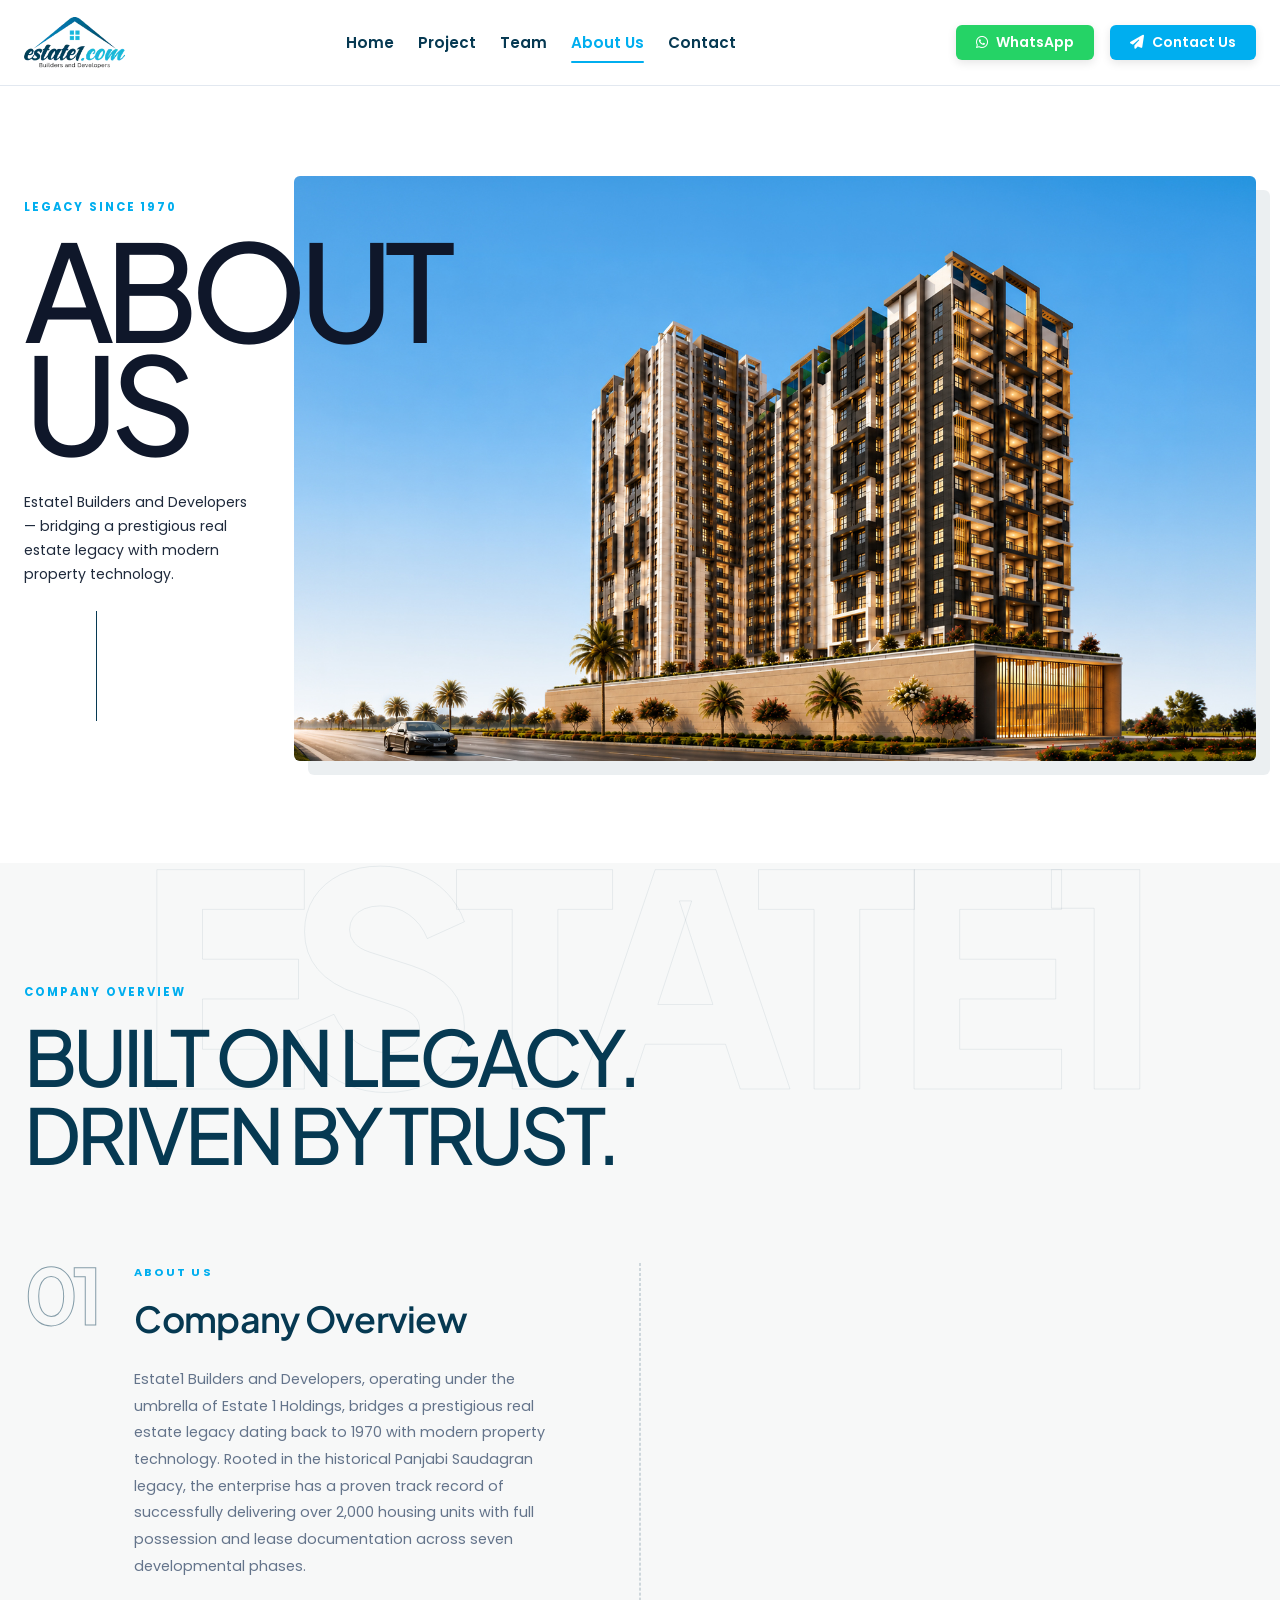
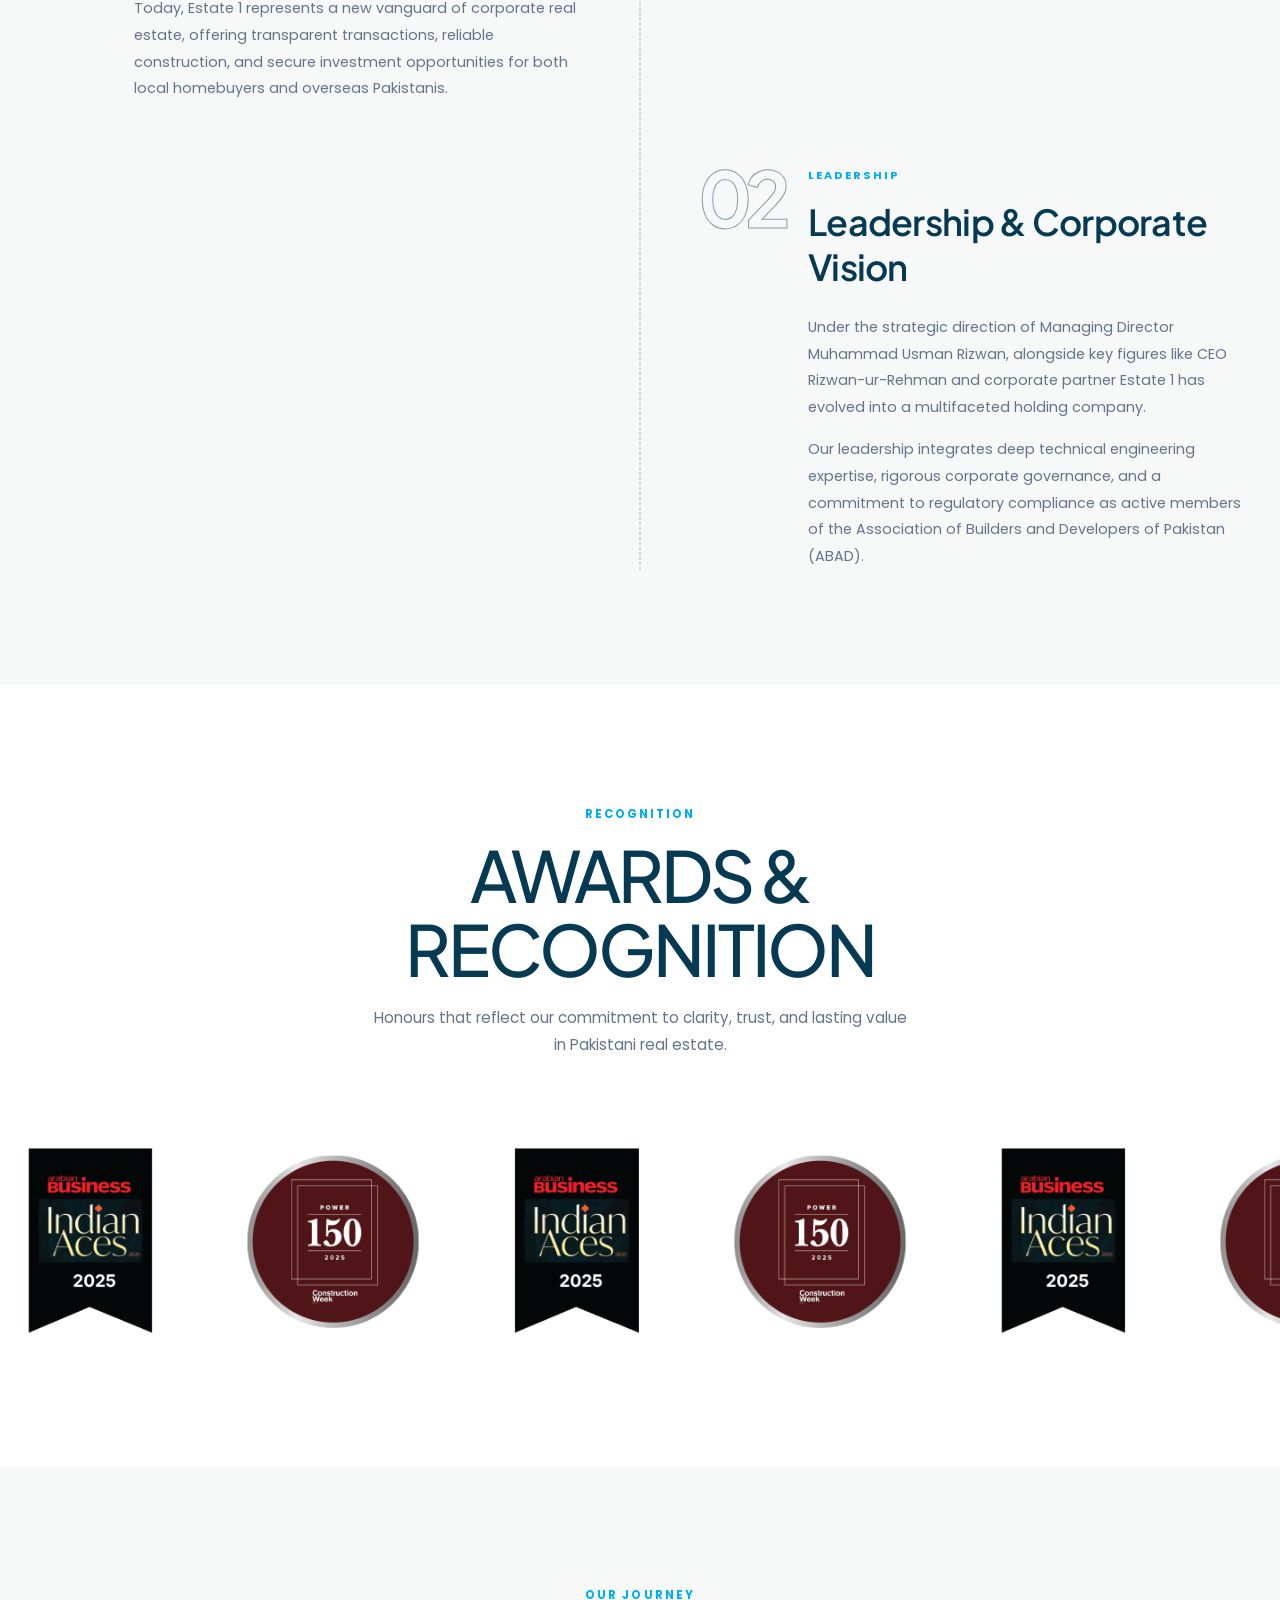
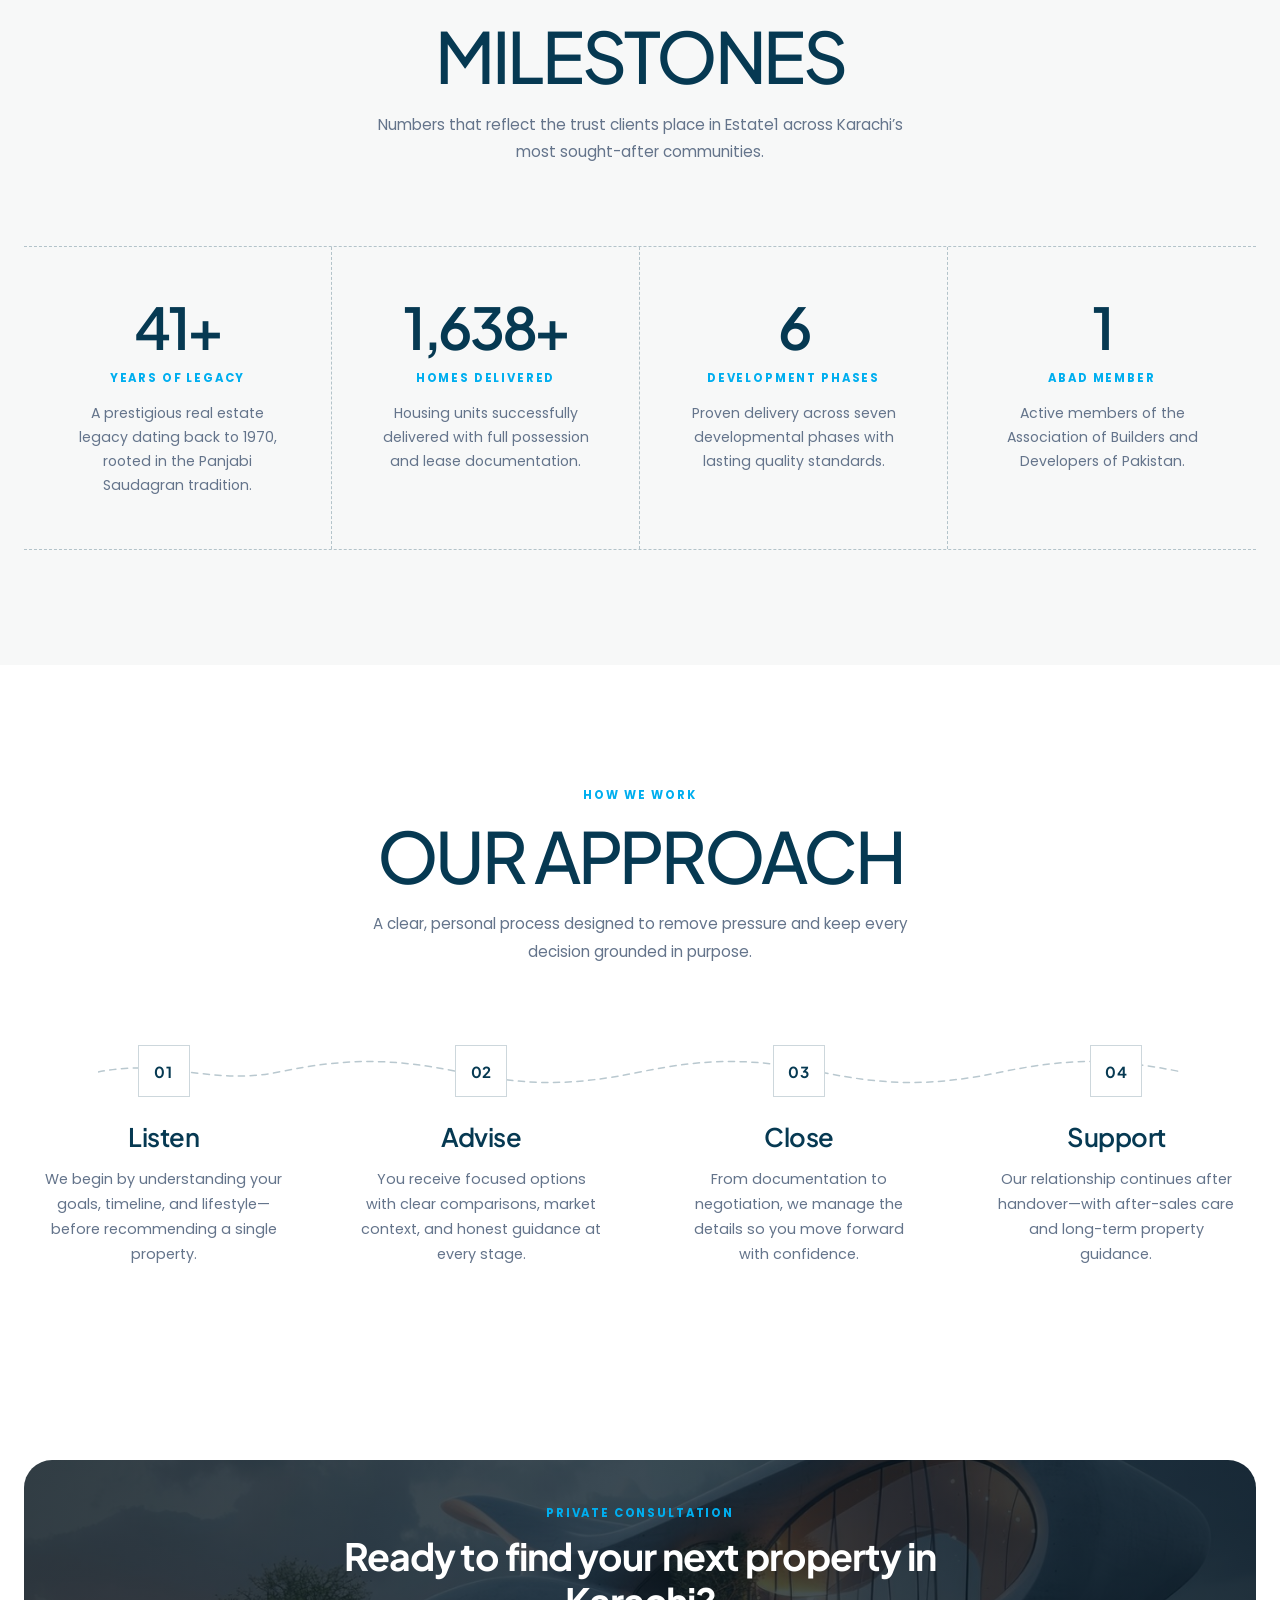
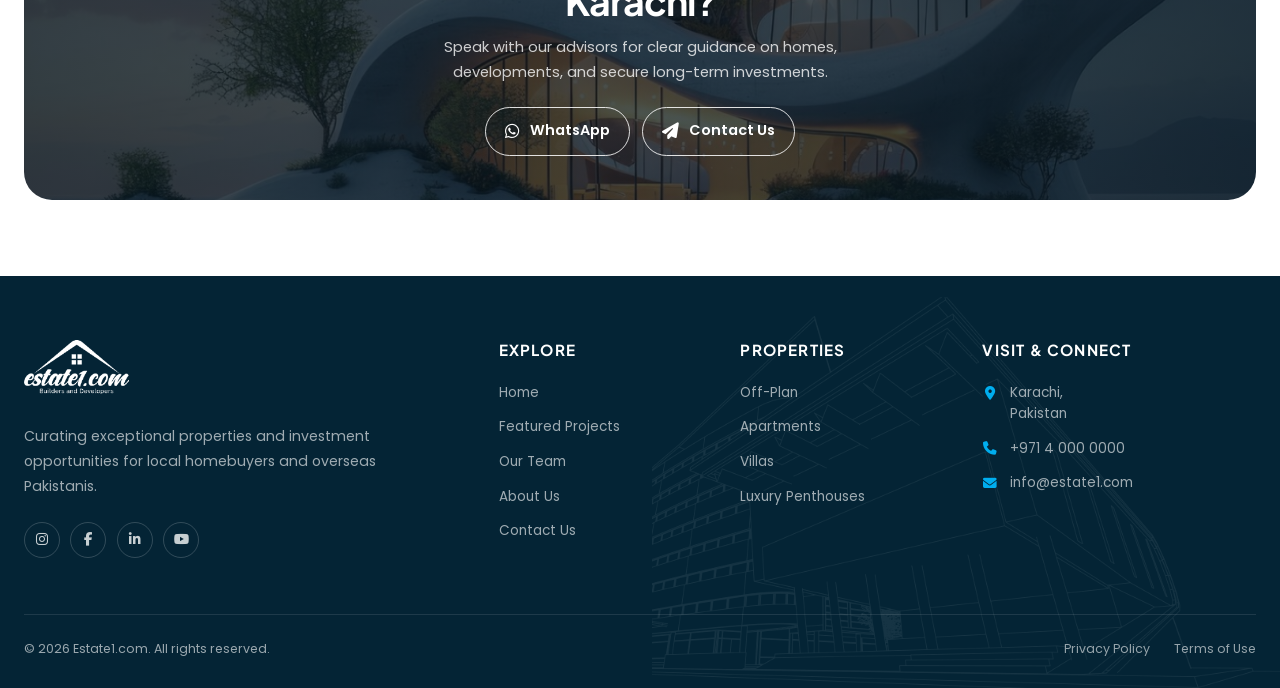
==== commit 6887c7a1: "Add team page, Karachi content updates, FAQ accordion, and site-wide nav links. Co-authored-by: Curs" ====
--- a/about-us.html
+++ b/about-us.html
@@ -43,7 +43,7 @@
           <div class="nav-links-wrapper">
             <a href="index.html" class="nav-link">Home</a>
             <a href="index.html#projects" class="nav-link">Project</a>
-            <a href="#team" class="nav-link">Team</a>
+            <a href="team.html" class="nav-link">Team</a>
             <a href="about-us.html" class="nav-link active">About Us</a>
             <a href="contact-us.html" class="nav-link">Contact</a>
           </div>
@@ -80,13 +80,13 @@
       <div class="container">
         <div class="about-hero-layout">
           <div class="about-hero-copy">
-            <span class="about-hero-eyebrow">Established in Dubai</span>
+            <span class="about-hero-eyebrow">Legacy Since 1970</span>
             <h1 id="aboutHeroTitle" class="about-hero-title">
               <span>ABOUT</span>
               <span>US</span>
             </h1>
             <p>
-              We are a trusted real estate team committed to helping you buy, sell, and invest with clarity and confidence.
+              Estate1 Builders and Developers — bridging a prestigious real estate legacy with modern property technology.
             </p>
             <div class="about-hero-line" aria-hidden="true"></div>
           </div>
@@ -101,21 +101,21 @@
     <section id="story" class="our-story-section" aria-labelledby="ourStoryTitle">
       <div class="container">
         <div class="our-story-heading">
-          <span>What Defines Us</span>
-          <h2 id="ourStoryTitle">BUILT WITH CLARITY.<br>DRIVEN BY PURPOSE.</h2>
+          <span>Company Overview</span>
+          <h2 id="ourStoryTitle">BUILT ON LEGACY.<br>DRIVEN BY TRUST.</h2>
         </div>
 
         <div class="story-dual-grid">
           <article class="story-panel">
             <span class="story-panel-number">01</span>
             <div class="story-panel-content">
-              <span class="story-panel-label">Our Story</span>
-              <h3>A clearer way to navigate real estate.</h3>
-              <p>
-                Estate1 began with a simple observation: buyers were not short of property options—they were short of clear, honest guidance.
-              </p>
-              <p>
-                We built our practice around listening first, understanding the purpose behind every purchase, and presenting opportunities that genuinely fit.
+              <span class="story-panel-label">About Us</span>
+              <h3>Company Overview</h3>
+              <p>
+                Estate1 Builders and Developers, operating under the umbrella of Estate 1 Holdings, bridges a prestigious real estate legacy dating back to 1970 with modern property technology. Rooted in the historical Panjabi Saudagran legacy, the enterprise has a proven track record of successfully delivering over 2,000 housing units with full possession and lease documentation across seven developmental phases.
+              </p>
+              <p>
+                Today, Estate 1 represents a new vanguard of corporate real estate, offering transparent transactions, reliable construction, and secure investment opportunities for both local homebuyers and overseas Pakistanis.
               </p>
             </div>
           </article>
@@ -123,13 +123,13 @@
           <article class="story-panel">
             <span class="story-panel-number">02</span>
             <div class="story-panel-content">
-              <span class="story-panel-label">Our Vision</span>
-              <h3>To set a better standard for property advisory.</h3>
-              <p>
-                Our vision is to become Dubai's most trusted real estate partner by making every property decision clearer, more personal, and built around lasting value.
-              </p>
-              <p>
-                We want every client to move forward with confidence—not pressure—and remain supported long after the keys are handed over.
+              <span class="story-panel-label">Leadership</span>
+              <h3>Leadership &amp; Corporate Vision</h3>
+              <p>
+                Under the strategic direction of Managing Director Muhammad Usman Rizwan, alongside key figures like CEO Rizwan-ur-Rehman and corporate partner Estate 1 has evolved into a multifaceted holding company.
+              </p>
+              <p>
+                Our leadership integrates deep technical engineering expertise, rigorous corporate governance, and a commitment to regulatory compliance as active members of the Association of Builders and Developers of Pakistan (ABAD).
               </p>
             </div>
           </article>
@@ -143,7 +143,7 @@
           <span>Recognition</span>
           <h2 id="awardsTitle">AWARDS &amp; RECOGNITION</h2>
           <p>
-            Honours that reflect our commitment to clarity, trust, and lasting value in Dubai real estate.
+            Honours that reflect our commitment to clarity, trust, and lasting value in Pakistani real estate.
           </p>
         </div>
       </div>
@@ -198,33 +198,33 @@
           <span>Our Journey</span>
           <h2 id="milestonesTitle">MILESTONES</h2>
           <p>
-            Numbers that reflect the trust clients place in Estate1 across Dubai’s most sought-after communities.
+            Numbers that reflect the trust clients place in Estate1 across Karachi’s most sought-after communities.
           </p>
         </div>
 
         <div class="milestones-grid">
           <article class="milestone-item">
-            <span class="milestone-number" data-target="10" data-suffix="+">0+</span>
-            <span class="milestone-label">Years of Experience</span>
-            <p>Guiding buyers and investors with clarity through every market cycle.</p>
+            <span class="milestone-number" data-target="50" data-suffix="+">0+</span>
+            <span class="milestone-label">Years of Legacy</span>
+            <p>A prestigious real estate legacy dating back to 1970, rooted in the Panjabi Saudagran tradition.</p>
           </article>
 
           <article class="milestone-item">
-            <span class="milestone-number" data-target="500" data-suffix="+">0+</span>
-            <span class="milestone-label">Clients Served</span>
-            <p>Families and investors supported with honest advice and lasting partnerships.</p>
+            <span class="milestone-number" data-target="2000" data-suffix="+">0+</span>
+            <span class="milestone-label">Homes Delivered</span>
+            <p>Housing units successfully delivered with full possession and lease documentation.</p>
           </article>
 
           <article class="milestone-item">
-            <span class="milestone-number" data-target="1200" data-suffix="+">0+</span>
-            <span class="milestone-label">Properties Closed</span>
-            <p>Successful off-plan and ready transactions handled with precision.</p>
+            <span class="milestone-number" data-target="7" data-suffix="">0</span>
+            <span class="milestone-label">Development Phases</span>
+            <p>Proven delivery across seven developmental phases with lasting quality standards.</p>
           </article>
 
           <article class="milestone-item">
-            <span class="milestone-number" data-target="40" data-suffix="+">0+</span>
-            <span class="milestone-label">Communities Covered</span>
-            <p>Deep presence across Dubai’s most established and emerging destinations.</p>
+            <span class="milestone-number" data-target="1" data-suffix="">0</span>
+            <span class="milestone-label">ABAD Member</span>
+            <p>Active members of the Association of Builders and Developers of Pakistan.</p>
           </article>
         </div>
       </div>
@@ -290,10 +290,10 @@
           <div class="app-cta-content">
             <span class="app-cta-label">Private Consultation</span>
             <h2 id="aboutCtaTitle">
-              Ready to find your next property in Dubai?
+              Ready to find your next property in Karachi?
             </h2>
             <p class="app-cta-desc">
-              Speak with our advisors for clear guidance on off-plan, ready homes, and long-term investments.
+              Speak with our advisors for clear guidance on homes, developments, and secure long-term investments.
             </p>
 
             <div class="app-cta-actions">
@@ -319,11 +319,11 @@
     <div class="container">
       <div class="footer-main">
         <div class="footer-brand">
-          <a href="#home" class="footer-logo-link" aria-label="Estate1 home">
+          <a href="index.html" class="footer-logo-link" aria-label="Estate1 home">
             <img src="image/logo.webp" alt="Estate1 Logo" class="footer-logo">
           </a>
           <p>
-            Curating exceptional properties and investment opportunities across Dubai's most sought-after communities.
+            Curating exceptional properties and investment opportunities for local homebuyers and overseas Pakistanis.
           </p>
           <div class="footer-socials" aria-label="Social media links">
             <a href="#" aria-label="Instagram"><i class="fa-brands fa-instagram"></i></a>
@@ -336,20 +336,21 @@
         <div class="footer-column">
           <h3>Explore</h3>
           <ul>
-            <li><a href="#home">Home</a></li>
-            <li><a href="#projects">Featured Projects</a></li>
-            <li><a href="#latest-launch">Latest Launch</a></li>
-            <li><a href="#contact">Contact Us</a></li>
+            <li><a href="index.html">Home</a></li>
+            <li><a href="index.html#projects">Featured Projects</a></li>
+            <li><a href="team.html">Our Team</a></li>
+            <li><a href="about-us.html">About Us</a></li>
+            <li><a href="contact-us.html">Contact Us</a></li>
           </ul>
         </div>
 
         <div class="footer-column">
           <h3>Properties</h3>
           <ul>
-            <li><a href="#projects">Off-Plan</a></li>
-            <li><a href="#projects">Apartments</a></li>
-            <li><a href="#projects">Villas</a></li>
-            <li><a href="#projects">Luxury Penthouses</a></li>
+            <li><a href="index.html#projects">Off-Plan</a></li>
+            <li><a href="index.html#projects">Apartments</a></li>
+            <li><a href="index.html#projects">Villas</a></li>
+            <li><a href="index.html#projects">Luxury Penthouses</a></li>
           </ul>
         </div>
 
@@ -358,7 +359,7 @@
           <ul>
             <li>
               <i class="fa-solid fa-location-dot"></i>
-              <span>Dubai Luxury Towers,<br>United Arab Emirates</span>
+              <span>Karachi,<br>Pakistan</span>
             </li>
             <li>
               <i class="fa-solid fa-phone"></i>
--- a/style.css
+++ b/style.css
@@ -927,19 +927,21 @@
 .benefits-column-heading h3 {
   margin-bottom: 0;
   color: var(--primary);
-  font-size: clamp(1.5rem, 2.4vw, 2.15rem);
+  font-size: clamp(1.25rem, 2.1vw, 1.85rem);
   font-weight: 700;
-  letter-spacing: 0.08em;
-}
-
-.benefits-grid {
+  letter-spacing: 0.06em;
+  line-height: 1.25;
+}
+
+.investment-benefits-section .benefits-grid {
   display: grid;
-  grid-template-columns: repeat(4, minmax(0, 1fr));
+  grid-template-columns: repeat(3, minmax(0, 1fr));
+  grid-template-rows: repeat(2, auto);
   border-top: 1px dashed #B8C5CF;
   border-left: 1px dashed #B8C5CF;
 }
 
-.benefit-item {
+.investment-benefits-section .benefit-item {
   min-height: 150px;
   display: flex;
   flex-direction: column;
@@ -961,7 +963,7 @@
 }
 
 .benefit-item h4 {
-  max-width: 120px;
+  max-width: 140px;
   margin-bottom: 0;
   color: var(--text-main);
   font-size: 0.76rem;
@@ -1007,11 +1009,12 @@
     margin-bottom: 2.75rem;
   }
 
-  .benefits-grid {
+  .investment-benefits-section .benefits-grid {
     grid-template-columns: repeat(2, minmax(0, 1fr));
-  }
-
-  .benefit-item {
+    grid-template-rows: auto;
+  }
+
+  .investment-benefits-section .benefit-item {
     min-height: 135px;
   }
 }
@@ -1355,7 +1358,7 @@
 }
 
 .faq-item[open] summary::after {
-  content: 'âˆ’';
+  content: '-';
   color: var(--text-white);
   background-color: var(--accent);
   border-color: var(--accent);
@@ -3023,3 +3026,431 @@
     justify-content: center;
   }
 }
+
+/* ------------------------------------------
+   TEAM PAGE — LEADERSHIP LETTERS & MEMBERS
+   ------------------------------------------ */
+.letter-section {
+  position: relative;
+  overflow: hidden;
+  padding: clamp(5rem, 9vw, 8rem) 0;
+}
+
+.letter-section--light {
+  background-color: #F7F8F8;
+}
+
+.letter-section--white {
+  background-color: var(--bg-surface);
+}
+
+.letter-section > .container {
+  position: relative;
+  z-index: 1;
+}
+
+.letter-panel {
+  position: relative;
+  z-index: 1;
+  display: grid;
+  grid-template-columns: minmax(260px, 0.9fr) minmax(0, 1.1fr);
+  gap: clamp(2rem, 5vw, 4.5rem);
+  align-items: end;
+}
+
+.letter-panel--flip {
+  grid-template-columns: minmax(0, 1.1fr) minmax(260px, 0.9fr);
+}
+
+.letter-panel--flip .letter-panel-media {
+  order: 2;
+}
+
+.letter-panel--flip .letter-panel-copy {
+  order: 1;
+}
+
+.letter-panel-media {
+  position: relative;
+  max-width: 380px;
+}
+
+.letter-panel-index {
+  position: absolute;
+  top: -0.55em;
+  left: -0.15em;
+  z-index: 2;
+  color: transparent;
+  -webkit-text-stroke: 1.5px rgba(0, 174, 239, 0.75);
+  font-family: var(--font-heading);
+  font-size: clamp(4.5rem, 8vw, 7rem);
+  font-weight: 700;
+  letter-spacing: -0.08em;
+  line-height: 1;
+  pointer-events: none;
+}
+
+.letter-portrait {
+  position: relative;
+  margin: 0;
+}
+
+.leadership-photo {
+  position: relative;
+  width: 100%;
+  aspect-ratio: 4 / 5;
+  overflow: hidden;
+  border-radius: 1.35rem 1.35rem 0.35rem 1.35rem;
+  background: linear-gradient(160deg, #0a4a68 0%, #032435 100%);
+  box-shadow: 18px 18px 0 rgba(6, 57, 82, 0.08);
+}
+
+.letter-panel--flip .leadership-photo {
+  border-radius: 1.35rem 1.35rem 1.35rem 0.35rem;
+  box-shadow: -18px 18px 0 rgba(6, 57, 82, 0.08);
+}
+
+.leadership-photo[data-initials]::before {
+  content: attr(data-initials);
+  position: absolute;
+  inset: 0;
+  z-index: 0;
+  display: grid;
+  place-items: center;
+  color: rgba(255, 255, 255, 0.85);
+  font-family: var(--font-heading);
+  font-size: clamp(3rem, 6vw, 4.5rem);
+  font-weight: 600;
+  letter-spacing: -0.04em;
+}
+
+.leadership-photo img {
+  position: absolute;
+  inset: 0;
+  z-index: 1;
+  width: 100%;
+  height: 100%;
+  object-fit: cover;
+  object-position: center 18%;
+  display: block;
+  transition: transform 0.7s ease;
+}
+
+.letter-portrait:hover .leadership-photo img {
+  transform: scale(1.04);
+}
+
+.leadership-photo img.is-hidden {
+  display: none;
+}
+
+.letter-portrait figcaption {
+  display: flex;
+  flex-wrap: wrap;
+  align-items: baseline;
+  gap: 0.55rem 1rem;
+  margin-top: 1.15rem;
+  padding-top: 0.9rem;
+  border-top: 2px solid var(--accent);
+}
+
+.letter-portrait figcaption strong {
+  color: var(--primary);
+  font-family: var(--font-heading);
+  font-size: 1.2rem;
+  font-weight: 700;
+  letter-spacing: -0.02em;
+}
+
+.letter-portrait figcaption span {
+  color: var(--text-muted);
+  font-size: 0.78rem;
+  font-weight: 600;
+  letter-spacing: 0.14em;
+  text-transform: uppercase;
+}
+
+.letter-panel-copy {
+  position: relative;
+  padding: clamp(1rem, 2vw, 1.5rem) 0;
+}
+
+.letter-panel--flip .letter-panel-copy {
+  text-align: right;
+}
+
+.letter-panel-label {
+  display: inline-block;
+  margin-bottom: 1rem;
+  color: var(--accent);
+  font-size: 0.72rem;
+  font-weight: 700;
+  letter-spacing: 0.18em;
+  text-transform: uppercase;
+}
+
+.letter-panel-copy h2 {
+  max-width: 16ch;
+  margin-bottom: 1.4rem;
+  color: var(--primary);
+  font-size: clamp(2rem, 4vw, 3.1rem);
+  font-weight: 500;
+  letter-spacing: -0.04em;
+  line-height: 1.12;
+}
+
+.letter-panel--flip .letter-panel-copy h2 {
+  margin-left: auto;
+}
+
+.letter-panel-copy blockquote {
+  position: relative;
+  max-width: 560px;
+  margin: 0;
+  color: var(--text-muted);
+  font-size: 0.98rem;
+  line-height: 1.9;
+  quotes: none;
+}
+
+.letter-panel--flip .letter-panel-copy blockquote {
+  margin-left: auto;
+}
+
+.letter-panel-copy blockquote + blockquote {
+  margin-top: 1.1rem;
+}
+
+.letter-panel-copy blockquote::before {
+  content: '“';
+  position: absolute;
+  top: -0.55em;
+  left: -0.35em;
+  color: rgba(0, 174, 239, 0.22);
+  font-family: var(--font-heading);
+  font-size: 4.5rem;
+  font-weight: 700;
+  line-height: 1;
+  pointer-events: none;
+}
+
+.letter-panel--flip .letter-panel-copy blockquote::before {
+  left: auto;
+  right: -0.15em;
+  content: '”';
+}
+
+.team-members-section {
+  position: relative;
+  overflow: hidden;
+  padding: clamp(5rem, 9vw, 8rem) 0;
+  background-color: #F7F8F8;
+}
+
+.team-members-section::before {
+  content: 'TEAM';
+  position: absolute;
+  top: -0.1em;
+  left: 50%;
+  color: transparent;
+  -webkit-text-stroke: 1px rgba(6, 57, 82, 0.07);
+  font-family: var(--font-heading);
+  font-size: clamp(8rem, 22vw, 18rem);
+  font-weight: 800;
+  letter-spacing: -0.07em;
+  line-height: 1;
+  transform: translateX(-50%);
+  pointer-events: none;
+  user-select: none;
+}
+
+.team-members-heading {
+  position: relative;
+  z-index: 1;
+  margin: 0 auto clamp(3rem, 6vw, 4.5rem);
+  text-align: center;
+}
+
+.team-members-heading > span {
+  display: inline-block;
+  margin-bottom: 0.85rem;
+  color: var(--accent);
+  font-size: 0.72rem;
+  font-weight: 700;
+  letter-spacing: 0.18em;
+  text-transform: uppercase;
+}
+
+.team-members-heading h2 {
+  margin: 0;
+  color: var(--primary);
+  font-size: clamp(2.4rem, 5.5vw, 4.25rem);
+  font-weight: 500;
+  letter-spacing: -0.045em;
+  line-height: 1.05;
+}
+
+.team-members-rail {
+  position: relative;
+  z-index: 1;
+  display: grid;
+  grid-template-columns: repeat(2, minmax(0, 380px));
+  justify-content: center;
+  gap: clamp(1.75rem, 4vw, 2.75rem);
+}
+
+.team-person {
+  margin: 0;
+  width: 100%;
+}
+
+.team-person figure {
+  position: relative;
+  margin: 0;
+  overflow: hidden;
+  border-radius: 1.5rem 1.5rem 0.4rem 1.5rem;
+  background-color: #0b3042;
+  box-shadow: 0 16px 36px rgba(0, 0, 0, 0.35);
+  transition: transform 0.45s ease, box-shadow 0.45s ease;
+}
+
+.team-person:hover figure {
+  transform: translateY(-8px);
+  box-shadow: 0 24px 48px rgba(0, 0, 0, 0.45);
+}
+
+.team-person-index {
+  position: absolute;
+  top: 1rem;
+  left: 1rem;
+  z-index: 3;
+  color: transparent;
+  -webkit-text-stroke: 1.5px rgba(255, 255, 255, 0.75);
+  font-family: var(--font-heading);
+  font-size: clamp(2.4rem, 4vw, 3.25rem);
+  font-weight: 700;
+  letter-spacing: -0.06em;
+  line-height: 1;
+  pointer-events: none;
+}
+
+.team-person-photo {
+  position: relative;
+  overflow: hidden;
+}
+
+.team-person-photo::after {
+  content: '';
+  position: absolute;
+  inset: 0;
+  z-index: 1;
+  background:
+  linear-gradient(180deg, rgba(3, 36, 53, 0.08) 0%, transparent 35%, rgb(26 26 26) 100%);
+  pointer-events: none;
+}
+
+.team-person img {
+  width: 100%;
+  aspect-ratio: 3 / 4;
+  object-fit: cover;
+  object-position: center top;
+  display: block;
+  transition: transform 0.7s ease;
+}
+
+.team-person:hover img {
+  transform: scale(1.06);
+}
+
+.team-person figcaption {
+  position: absolute;
+  left: 0;
+  right: 0;
+  bottom: 0;
+  z-index: 2;
+  padding: 1.5rem 1.4rem 1.45rem;
+}
+
+.team-person figcaption::before {
+  content: '';
+  display: block;
+  width: 42px;
+  height: 2px;
+  margin-bottom: 0.85rem;
+  background-color: var(--accent);
+}
+
+.team-person h3 {
+  margin: 0 0 0.35rem;
+  color: var(--text-white);
+  font-size: clamp(1.35rem, 2.2vw, 1.7rem);
+  font-weight: 600;
+  letter-spacing: -0.02em;
+  line-height: 1.2;
+}
+
+.team-person p {
+  margin: 0;
+  color: rgba(255, 255, 255, 0.78);
+  font-size: 0.78rem;
+  font-weight: 600;
+  letter-spacing: 0.14em;
+  line-height: 1.5;
+  text-transform: uppercase;
+}
+
+@media (max-width: 900px) {
+  .letter-panel,
+  .letter-panel--flip {
+    grid-template-columns: 1fr;
+    max-width: 560px;
+    margin-left: auto;
+    margin-right: auto;
+    align-items: start;
+  }
+
+  .letter-panel--flip .letter-panel-media,
+  .letter-panel--flip .letter-panel-copy {
+    order: initial;
+  }
+
+  .letter-panel-media {
+    max-width: 320px;
+    margin: 0 auto;
+  }
+
+  .letter-panel-copy,
+  .letter-panel--flip .letter-panel-copy {
+    padding: 1.25rem 0 0;
+    text-align: left;
+  }
+
+  .letter-panel--flip .letter-panel-copy h2,
+  .letter-panel--flip .letter-panel-copy blockquote {
+    margin-left: 0;
+  }
+
+  .letter-panel--flip .letter-panel-copy blockquote::before {
+    left: -0.35em;
+    right: auto;
+    content: '“';
+  }
+
+  .letter-panel--flip .leadership-photo {
+    border-radius: 1.35rem 1.35rem 0.35rem 1.35rem;
+    box-shadow: 18px 18px 0 rgba(6, 57, 82, 0.08);
+  }
+}
+
+@media (max-width: 640px) {
+  .team-members-rail {
+    grid-template-columns: 1fr;
+    max-width: 320px;
+    margin: 0 auto;
+  }
+
+  .leadership-photo,
+  .letter-panel--flip .leadership-photo {
+    box-shadow: 12px 12px 0 rgba(6, 57, 82, 0.08);
+  }
+}
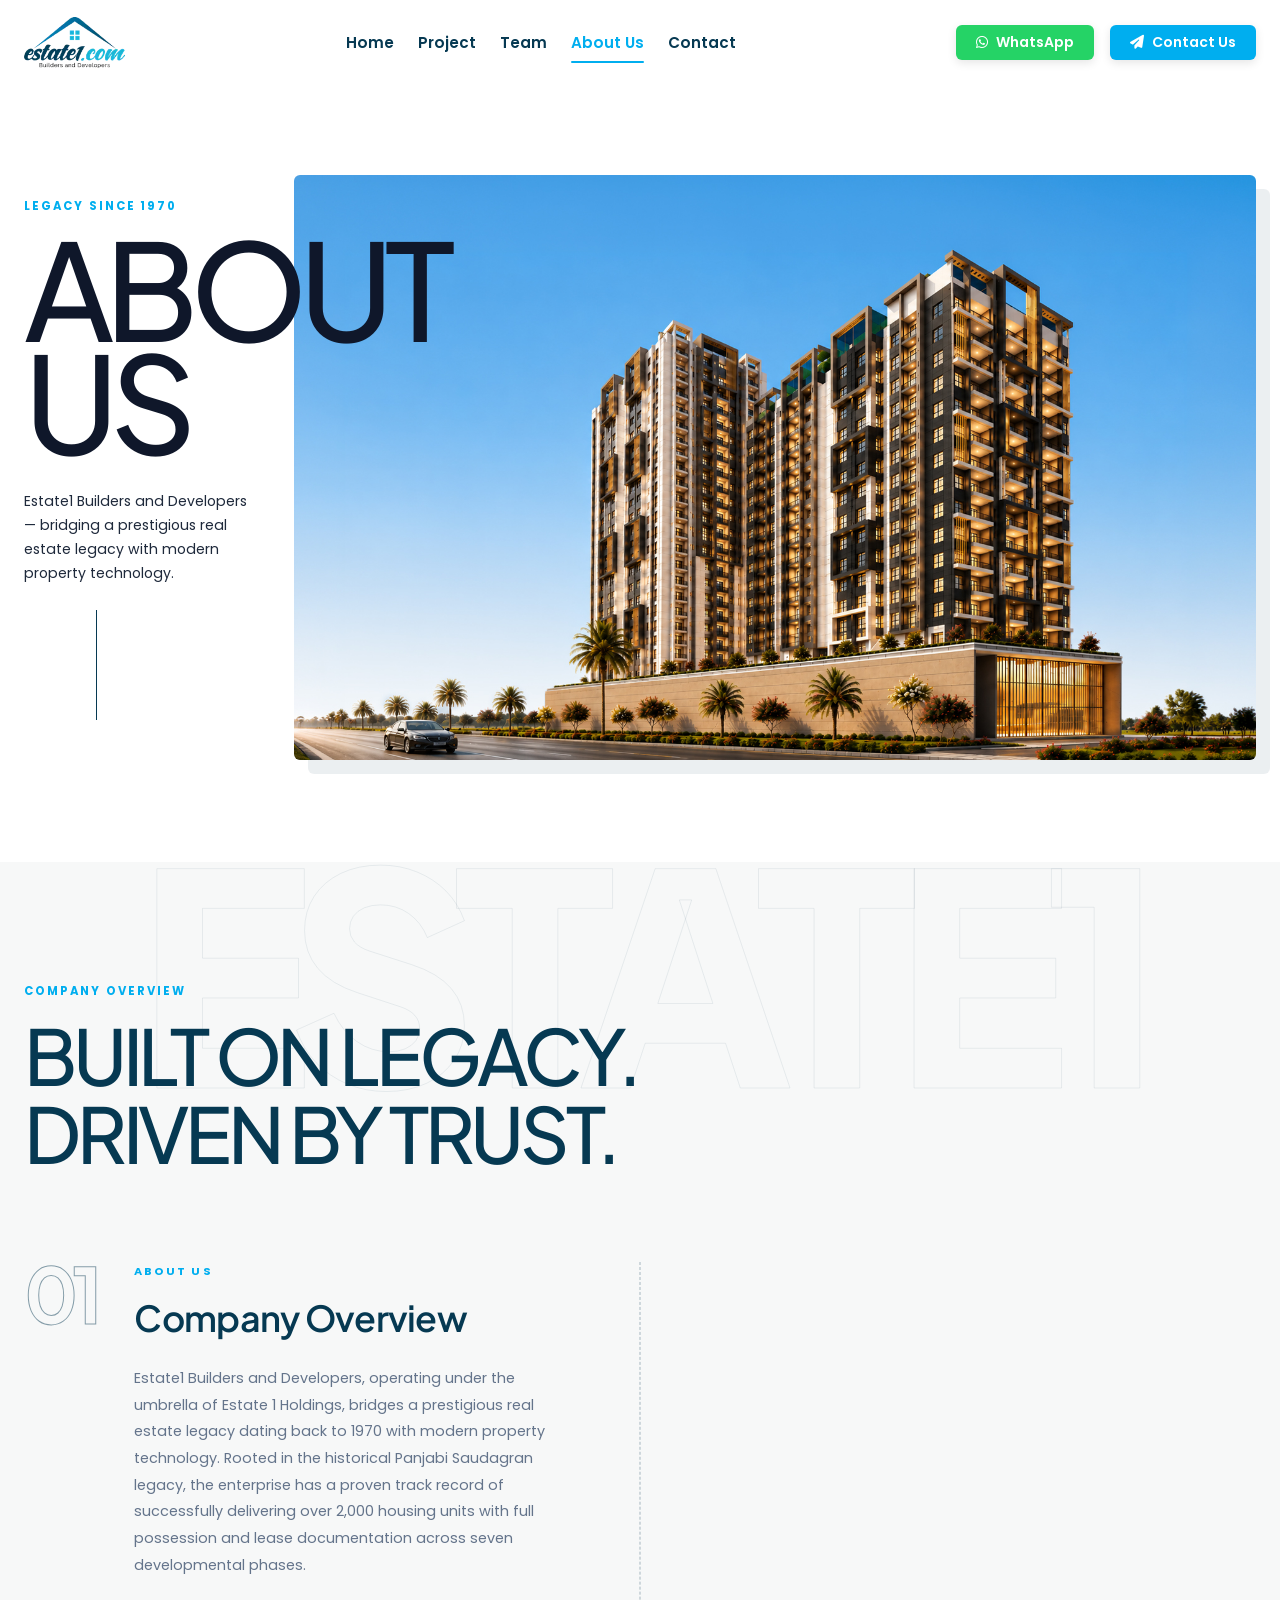
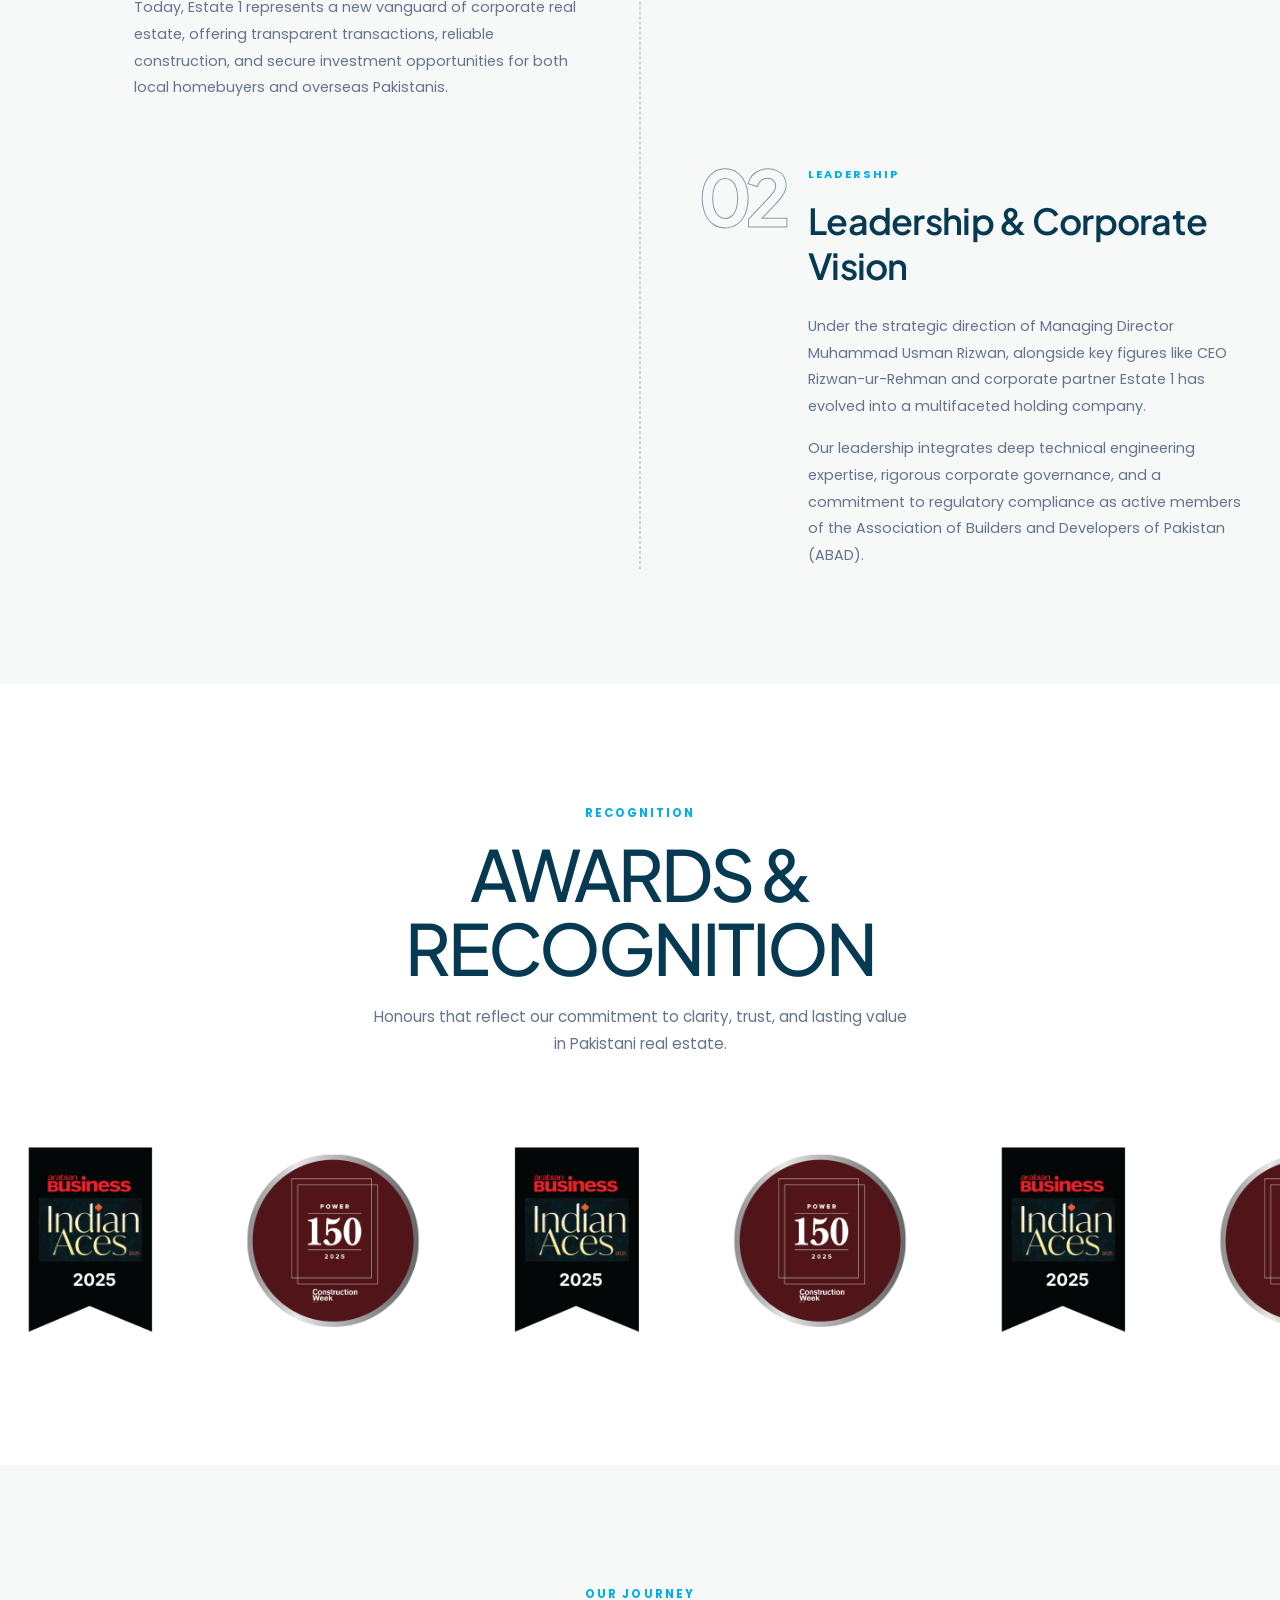
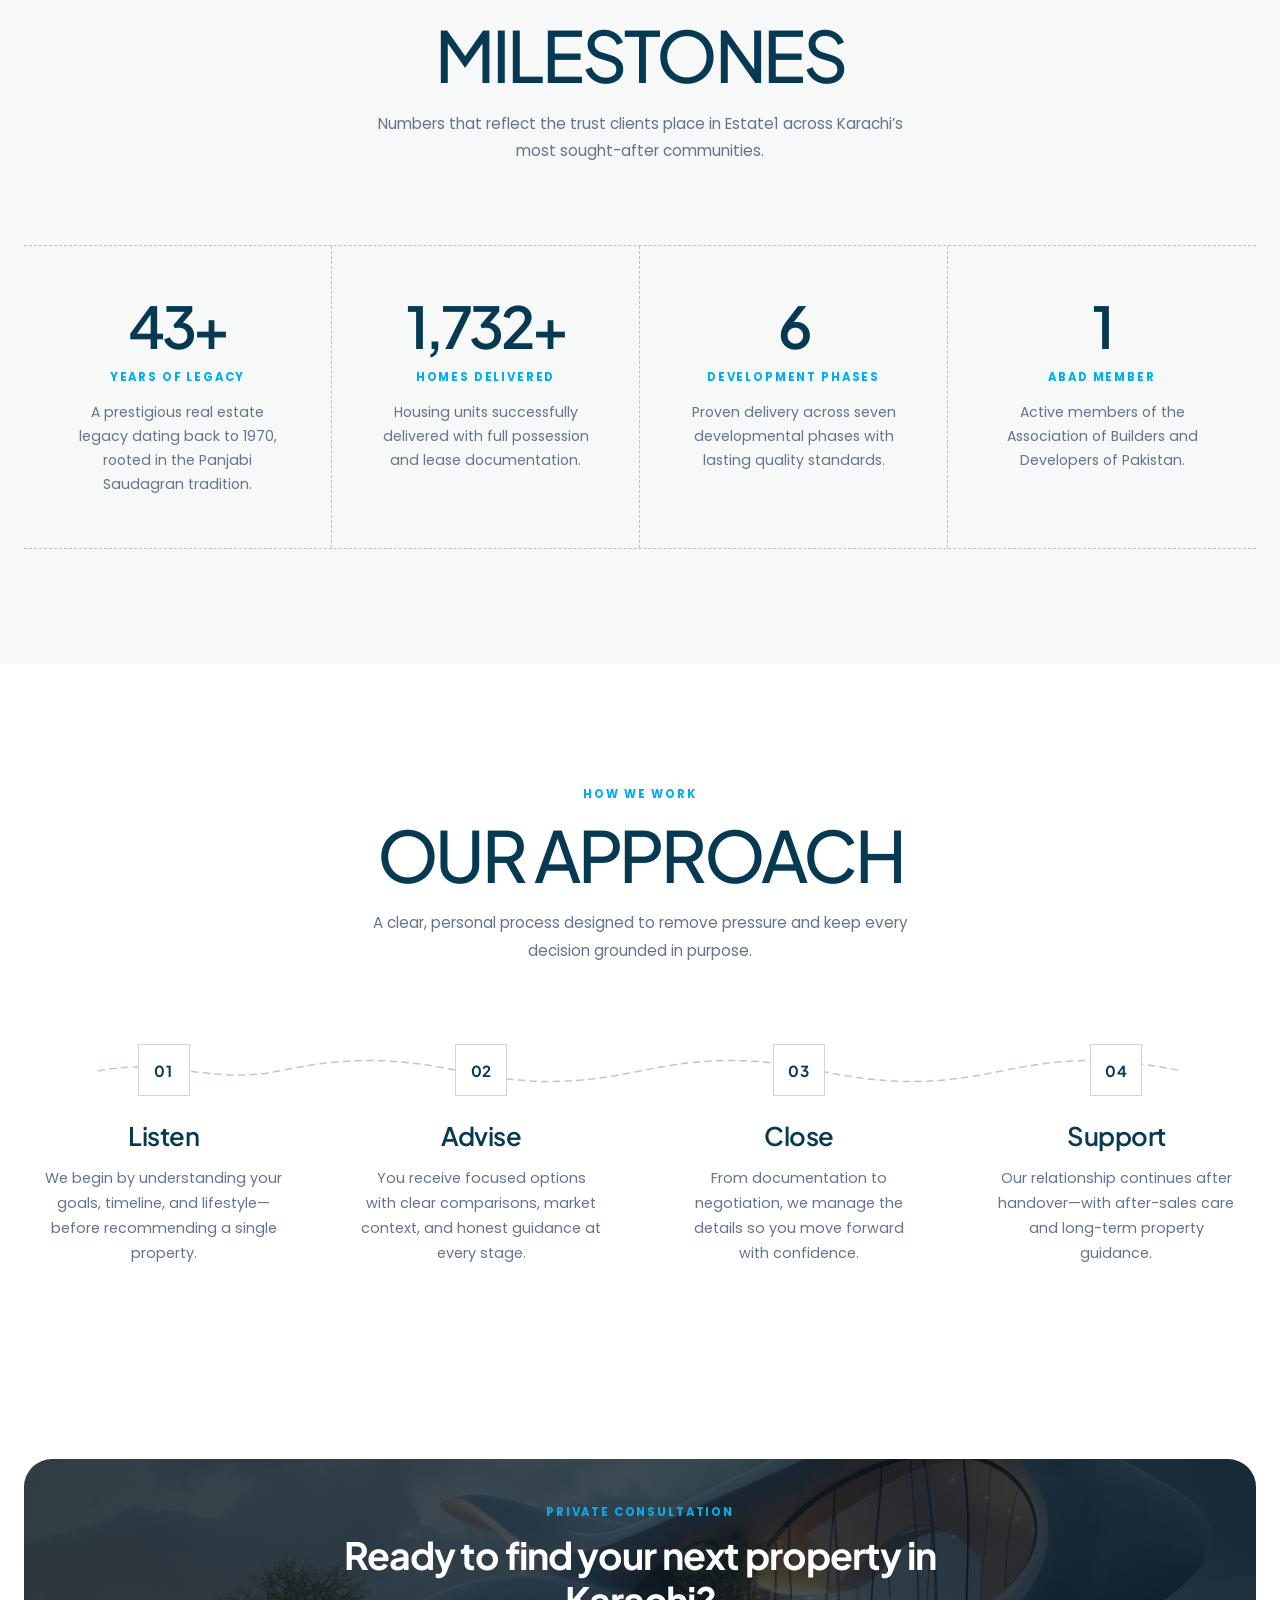
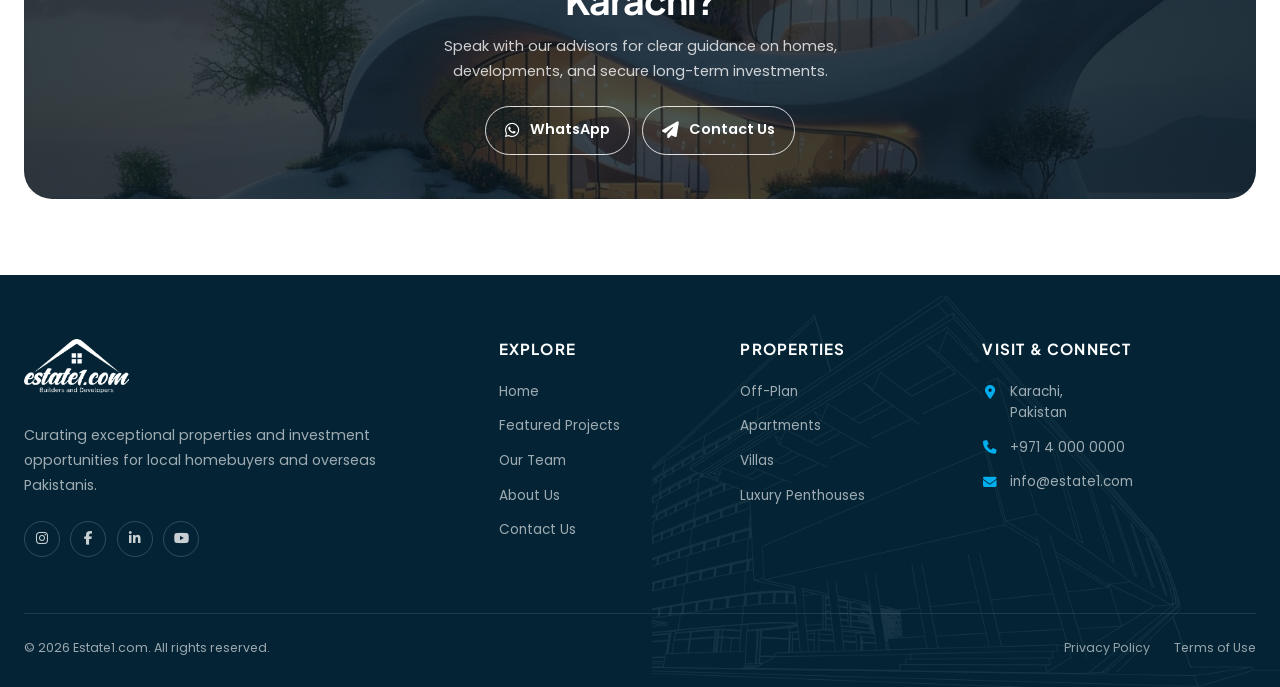
==== commit 7b6302b1: "Add projects page, homepage project cards, and site-wide text reveal animations. Co-authored-by: Cur" ====
--- a/about-us.html
+++ b/about-us.html
@@ -42,7 +42,7 @@
           <!-- Navigation Links -->
           <div class="nav-links-wrapper">
             <a href="index.html" class="nav-link">Home</a>
-            <a href="index.html#projects" class="nav-link">Project</a>
+            <a href="projects.html" class="nav-link">Project</a>
             <a href="team.html" class="nav-link">Team</a>
             <a href="about-us.html" class="nav-link active">About Us</a>
             <a href="contact-us.html" class="nav-link">Contact</a>
@@ -79,19 +79,19 @@
     <section id="about" class="about-hero" aria-labelledby="aboutHeroTitle">
       <div class="container">
         <div class="about-hero-layout">
-          <div class="about-hero-copy">
-            <span class="about-hero-eyebrow">Legacy Since 1970</span>
-            <h1 id="aboutHeroTitle" class="about-hero-title">
+          <div class="about-hero-copy reveal-group">
+            <span class="about-hero-eyebrow reveal">Legacy Since 1970</span>
+            <h1 id="aboutHeroTitle" class="about-hero-title reveal">
               <span>ABOUT</span>
               <span>US</span>
             </h1>
-            <p>
+            <p class="reveal">
               Estate1 Builders and Developers — bridging a prestigious real estate legacy with modern property technology.
             </p>
-            <div class="about-hero-line" aria-hidden="true"></div>
-          </div>
-
-          <figure class="about-hero-visual">
+            <div class="about-hero-line reveal" aria-hidden="true"></div>
+          </div>
+
+          <figure class="about-hero-visual reveal reveal-media">
             <img src="image/modernbanner.jpg" alt="Estate1 modern residential development">
           </figure>
         </div>
@@ -100,13 +100,13 @@
 
     <section id="story" class="our-story-section" aria-labelledby="ourStoryTitle">
       <div class="container">
-        <div class="our-story-heading">
-          <span>Company Overview</span>
-          <h2 id="ourStoryTitle">BUILT ON LEGACY.<br>DRIVEN BY TRUST.</h2>
+        <div class="our-story-heading reveal-group">
+          <span class="reveal">Company Overview</span>
+          <h2 id="ourStoryTitle" class="reveal">BUILT ON LEGACY.<br>DRIVEN BY TRUST.</h2>
         </div>
 
         <div class="story-dual-grid">
-          <article class="story-panel">
+          <article class="story-panel reveal">
             <span class="story-panel-number">01</span>
             <div class="story-panel-content">
               <span class="story-panel-label">About Us</span>
@@ -120,7 +120,7 @@
             </div>
           </article>
 
-          <article class="story-panel">
+          <article class="story-panel reveal">
             <span class="story-panel-number">02</span>
             <div class="story-panel-content">
               <span class="story-panel-label">Leadership</span>
@@ -139,10 +139,10 @@
 
     <section id="awards" class="awards-section" aria-labelledby="awardsTitle">
       <div class="container">
-        <div class="awards-heading">
-          <span>Recognition</span>
-          <h2 id="awardsTitle">AWARDS &amp; RECOGNITION</h2>
-          <p>
+        <div class="awards-heading reveal-group">
+          <span class="reveal">Recognition</span>
+          <h2 id="awardsTitle" class="reveal">AWARDS &amp; RECOGNITION</h2>
+          <p class="reveal">
             Honours that reflect our commitment to clarity, trust, and lasting value in Pakistani real estate.
           </p>
         </div>
@@ -194,34 +194,34 @@
 
     <section id="milestones" class="milestones-section" aria-labelledby="milestonesTitle">
       <div class="container">
-        <div class="milestones-heading">
-          <span>Our Journey</span>
-          <h2 id="milestonesTitle">MILESTONES</h2>
-          <p>
+        <div class="milestones-heading reveal-group">
+          <span class="reveal">Our Journey</span>
+          <h2 id="milestonesTitle" class="reveal">MILESTONES</h2>
+          <p class="reveal">
             Numbers that reflect the trust clients place in Estate1 across Karachi’s most sought-after communities.
           </p>
         </div>
 
         <div class="milestones-grid">
-          <article class="milestone-item">
+          <article class="milestone-item reveal">
             <span class="milestone-number" data-target="50" data-suffix="+">0+</span>
             <span class="milestone-label">Years of Legacy</span>
             <p>A prestigious real estate legacy dating back to 1970, rooted in the Panjabi Saudagran tradition.</p>
           </article>
 
-          <article class="milestone-item">
+          <article class="milestone-item reveal">
             <span class="milestone-number" data-target="2000" data-suffix="+">0+</span>
             <span class="milestone-label">Homes Delivered</span>
             <p>Housing units successfully delivered with full possession and lease documentation.</p>
           </article>
 
-          <article class="milestone-item">
+          <article class="milestone-item reveal">
             <span class="milestone-number" data-target="7" data-suffix="">0</span>
             <span class="milestone-label">Development Phases</span>
             <p>Proven delivery across seven developmental phases with lasting quality standards.</p>
           </article>
 
-          <article class="milestone-item">
+          <article class="milestone-item reveal">
             <span class="milestone-number" data-target="1" data-suffix="">0</span>
             <span class="milestone-label">ABAD Member</span>
             <p>Active members of the Association of Builders and Developers of Pakistan.</p>
@@ -232,16 +232,16 @@
 
     <section id="approach" class="approach-section" aria-labelledby="approachTitle">
       <div class="container">
-        <div class="approach-heading">
-          <span>How We Work</span>
-          <h2 id="approachTitle">OUR APPROACH</h2>
-          <p>
+        <div class="approach-heading reveal-group">
+          <span class="reveal">How We Work</span>
+          <h2 id="approachTitle" class="reveal">OUR APPROACH</h2>
+          <p class="reveal">
             A clear, personal process designed to remove pressure and keep every decision grounded in purpose.
           </p>
         </div>
 
         <div class="approach-steps">
-          <article class="approach-step">
+          <article class="approach-step reveal">
             <span class="approach-step-number">01</span>
             <div class="approach-step-content">
               <h3>Listen</h3>
@@ -251,7 +251,7 @@
             </div>
           </article>
 
-          <article class="approach-step">
+          <article class="approach-step reveal">
             <span class="approach-step-number">02</span>
             <div class="approach-step-content">
               <h3>Advise</h3>
@@ -261,7 +261,7 @@
             </div>
           </article>
 
-          <article class="approach-step">
+          <article class="approach-step reveal">
             <span class="approach-step-number">03</span>
             <div class="approach-step-content">
               <h3>Close</h3>
@@ -271,7 +271,7 @@
             </div>
           </article>
 
-          <article class="approach-step">
+          <article class="approach-step reveal">
             <span class="approach-step-number">04</span>
             <div class="approach-step-content">
               <h3>Support</h3>
@@ -287,16 +287,16 @@
     <section id="about-cta" class="app-cta-section" aria-labelledby="aboutCtaTitle">
       <div class="container">
         <div class="app-cta-banner">
-          <div class="app-cta-content">
-            <span class="app-cta-label">Private Consultation</span>
-            <h2 id="aboutCtaTitle">
+          <div class="app-cta-content reveal-group">
+            <span class="app-cta-label reveal">Private Consultation</span>
+            <h2 id="aboutCtaTitle" class="reveal">
               Ready to find your next property in Karachi?
             </h2>
-            <p class="app-cta-desc">
+            <p class="app-cta-desc reveal">
               Speak with our advisors for clear guidance on homes, developments, and secure long-term investments.
             </p>
 
-            <div class="app-cta-actions">
+            <div class="app-cta-actions reveal">
               <a href="https://wa.me/923000000000" target="_blank" class="app-store-btn">
                 <i class="fa-brands fa-whatsapp" aria-hidden="true"></i>
                 <span>WhatsApp</span>
@@ -337,7 +337,7 @@
           <h3>Explore</h3>
           <ul>
             <li><a href="index.html">Home</a></li>
-            <li><a href="index.html#projects">Featured Projects</a></li>
+            <li><a href="projects.html">Featured Projects</a></li>
             <li><a href="team.html">Our Team</a></li>
             <li><a href="about-us.html">About Us</a></li>
             <li><a href="contact-us.html">Contact Us</a></li>
@@ -347,10 +347,10 @@
         <div class="footer-column">
           <h3>Properties</h3>
           <ul>
-            <li><a href="index.html#projects">Off-Plan</a></li>
-            <li><a href="index.html#projects">Apartments</a></li>
-            <li><a href="index.html#projects">Villas</a></li>
-            <li><a href="index.html#projects">Luxury Penthouses</a></li>
+            <li><a href="projects.html">Off-Plan</a></li>
+            <li><a href="projects.html">Apartments</a></li>
+            <li><a href="projects.html">Villas</a></li>
+            <li><a href="projects.html">Luxury Penthouses</a></li>
           </ul>
         </div>
 
--- a/style.css
+++ b/style.css
@@ -471,7 +471,6 @@
   background-color: rgba(255, 255, 255, 0.95);
   backdrop-filter: blur(10px);
   -webkit-backdrop-filter: blur(10px);
-  border-bottom: 1px solid var(--border-color);
   transition: var(--transition-normal);
 }
 
@@ -595,7 +594,7 @@
   min-height: 85vh;
   display: flex;
   align-items: center;
-  background: linear-gradient(rgba(0, 0, 0, 0.35), rgba(0, 0, 0, 0.50)), url('image/home-hero-banner.png') center/cover no-repeat;
+  background: linear-gradient(rgb(0 0 0 / 19%), rgb(0 0 0 / 30%)), url('image/home-hero-banner.png') center/cover no-repeat;
   color: var(--text-white);
   padding: 130px 0 90px;
 }
@@ -614,7 +613,6 @@
   margin-top: 1rem;
   margin-bottom: 1.25rem;
   font-family: var(--font-heading);
-  text-shadow: 0 3px 12px rgba(0, 0, 0, 0.6);
 }
 
 .hero-description {
@@ -623,7 +621,6 @@
   line-height: 1.7;
   margin-bottom: 2rem;
   font-family: var(--font-body);
-  text-shadow: 0 2px 8px rgba(0, 0, 0, 0.6);
 }
 
 .hero-actions {
@@ -688,17 +685,22 @@
 
 .masonry-item {
   position: relative;
+  display: block;
   border-radius: var(--radius-md);
   overflow: hidden;
   box-shadow: var(--shadow-md);
   background-color: var(--bg-surface);
   transition: var(--transition-normal);
   width: 100%;
+  color: inherit;
+  text-decoration: none;
+  cursor: pointer;
 }
 
 .masonry-item:hover {
   transform: translateY(-6px);
   box-shadow: var(--shadow-xl);
+  color: inherit;
 }
 
 /* Precise Heights for Staggered Alignment */
@@ -727,28 +729,51 @@
   bottom: 0;
   left: 0;
   width: 100%;
+  height: 100%;
   padding: 2rem 1.25rem 1.25rem;
-  background: linear-gradient(to top, rgba(0, 0, 0, 0.90) 0%, rgba(0, 0, 0, 0.40) 60%, transparent 100%);
+  background: linear-gradient(to top, rgba(0, 0, 0, 0.90) 0%, rgba(0, 0, 0, 0.45) 45%, transparent 100%);
   color: var(--text-white);
   display: flex;
   flex-direction: column;
   justify-content: flex-end;
-  transition: var(--transition-normal);
+  opacity: 0;
+  visibility: hidden;
+  transition: opacity 0.35s ease, visibility 0.35s ease;
+  pointer-events: none;
+}
+
+.masonry-item:hover .masonry-overlay,
+.masonry-item:focus-visible .masonry-overlay {
+  opacity: 1;
+  visibility: visible;
 }
 
 .masonry-overlay h4 {
   color: var(--text-white);
   font-size: 1.15rem;
   font-weight: 700;
-  margin-bottom: 0.25rem;
+  margin-bottom: 0.4rem;
   font-family: var(--font-heading);
+  transform: translateY(10px);
+  transition: transform 0.35s ease;
 }
 
 .masonry-overlay p {
+  max-width: 28ch;
   color: rgba(255, 255, 255, 0.85);
-  font-size: 0.875rem;
+  font-size: 0.8rem;
+  line-height: 1.45;
   margin-bottom: 0;
   font-family: var(--font-body);
+  transform: translateY(10px);
+  transition: transform 0.4s ease;
+}
+
+.masonry-item:hover .masonry-overlay h4,
+.masonry-item:hover .masonry-overlay p,
+.masonry-item:focus-visible .masonry-overlay h4,
+.masonry-item:focus-visible .masonry-overlay p {
+  transform: translateY(0);
 }
 
 @media (max-width: 992px) {
@@ -759,6 +784,17 @@
   .masonry-h-380,
   .masonry-h-280 {
     height: 300px;
+  }
+
+  /* Touch devices: keep text visible */
+  .masonry-overlay {
+    opacity: 1;
+    visibility: visible;
+  }
+
+  .masonry-overlay h4,
+  .masonry-overlay p {
+    transform: none;
   }
 }
 
@@ -3454,3 +3490,297 @@
     box-shadow: 12px 12px 0 rgba(6, 57, 82, 0.08);
   }
 }
+
+/* ------------------------------------------
+   PROJECTS PAGE — INTRO & SHOWCASES
+   ------------------------------------------ */
+.projects-intro {
+  position: relative;
+  overflow: hidden;
+  padding: clamp(5.5rem, 10vw, 8.5rem) 0 clamp(3rem, 5vw, 4.5rem);
+  background-color: #F7F8F8;
+}
+
+.projects-intro::before {
+  content: 'ESTATE1';
+  position: absolute;
+  top: 0.15em;
+  left: 50%;
+  color: transparent;
+  -webkit-text-stroke: 1px rgba(6, 57, 82, 0.06);
+  font-family: var(--font-heading);
+  font-size: clamp(6rem, 18vw, 14rem);
+  font-weight: 800;
+  letter-spacing: -0.07em;
+  line-height: 1;
+  transform: translateX(-50%);
+  pointer-events: none;
+  user-select: none;
+}
+
+.projects-intro-inner {
+  position: relative;
+  z-index: 1;
+  max-width: 720px;
+}
+
+.projects-intro-eyebrow {
+  display: inline-block;
+  margin-bottom: 0.85rem;
+  color: var(--accent);
+  font-size: 0.72rem;
+  font-weight: 700;
+  letter-spacing: 0.18em;
+  text-transform: uppercase;
+}
+
+.projects-intro-inner h1 {
+  margin-bottom: 1.15rem;
+  color: var(--primary);
+  font-size: clamp(2.6rem, 6vw, 4.25rem);
+  font-weight: 700;
+  letter-spacing: -0.045em;
+  line-height: 1.05;
+}
+
+.projects-intro-inner p {
+  max-width: 600px;
+  margin-bottom: 1rem;
+  color: var(--text-muted);
+  font-size: 1.02rem;
+  line-height: 1.8;
+}
+
+.projects-intro-inner p:last-child {
+  margin-bottom: 0;
+}
+
+.project-showcase {
+  position: relative;
+  overflow: hidden;
+  padding: clamp(4.5rem, 8vw, 7rem) 0;
+  scroll-margin-top: 100px;
+}
+
+.project-showcase--light {
+  background-color: #F7F8F8;
+}
+
+.project-showcase--white {
+  background-color: var(--bg-surface);
+}
+
+.project-showcase-panel {
+  display: grid;
+  grid-template-columns: minmax(0, 1.15fr) minmax(0, 0.85fr);
+  gap: clamp(2rem, 5vw, 4.5rem);
+  align-items: center;
+}
+
+.project-showcase-panel--flip {
+  grid-template-columns: minmax(0, 0.85fr) minmax(0, 1.15fr);
+}
+
+.project-showcase-panel--flip .project-showcase-media {
+  order: 2;
+}
+
+.project-showcase-panel--flip .project-showcase-copy {
+  order: 1;
+}
+
+.project-showcase-media {
+  position: relative;
+}
+
+.project-showcase-index {
+  position: absolute;
+  top: -0.35em;
+  left: -0.08em;
+  z-index: 2;
+  color: transparent;
+  -webkit-text-stroke: 1.5px rgba(0, 174, 239, 0.75);
+  font-family: var(--font-heading);
+  font-size: clamp(4.5rem, 8vw, 7rem);
+  font-weight: 700;
+  letter-spacing: -0.08em;
+  line-height: 1;
+  pointer-events: none;
+}
+
+.project-showcase-panel--flip .project-showcase-index {
+  left: auto;
+  right: -0.08em;
+}
+
+.project-showcase-figure {
+  position: relative;
+  margin: 0;
+  overflow: hidden;
+  border-radius: 1.35rem 1.35rem 1.35rem 0.35rem;
+  box-shadow: 18px 18px 0 rgba(6, 57, 82, 0.08), var(--shadow-lg);
+  background-color: var(--primary-dark);
+}
+
+.project-showcase-panel--flip .project-showcase-figure {
+  border-radius: 1.35rem 1.35rem 0.35rem 1.35rem;
+  box-shadow: -18px 18px 0 rgba(6, 57, 82, 0.08), var(--shadow-lg);
+}
+
+.project-showcase-figure img {
+  display: block;
+  width: 100%;
+  height: clamp(280px, 42vw, 460px);
+  object-fit: cover;
+  transition: transform 0.7s cubic-bezier(0.4, 0, 0.2, 1);
+}
+
+.project-showcase-figure:hover img {
+  transform: scale(1.05);
+}
+
+.project-showcase-copy {
+  position: relative;
+  z-index: 1;
+}
+
+.project-showcase-label {
+  display: inline-block;
+  margin-bottom: 0.9rem;
+  color: var(--accent);
+  font-size: 0.72rem;
+  font-weight: 700;
+  letter-spacing: 0.18em;
+  text-transform: uppercase;
+}
+
+.project-showcase-copy h2 {
+  margin-bottom: 1rem;
+  color: var(--primary);
+  font-size: clamp(1.85rem, 3.5vw, 2.75rem);
+  font-weight: 600;
+  letter-spacing: -0.035em;
+  line-height: 1.15;
+}
+
+.project-showcase-copy > p {
+  max-width: 460px;
+  margin-bottom: 1rem;
+  color: var(--text-muted);
+  font-size: 0.98rem;
+  line-height: 1.85;
+}
+
+.project-showcase-copy > p.project-location {
+  display: inline-flex;
+  align-items: center;
+  gap: 0.55rem;
+  margin-bottom: 1.75rem;
+  color: var(--primary);
+  font-size: 0.95rem;
+  font-weight: 600;
+}
+
+.project-showcase-copy > p.project-location i {
+  color: var(--accent);
+  font-size: 0.9rem;
+}
+
+.project-showcase-panel--flip .project-showcase-copy > p {
+  margin-left: 0;
+}
+
+.project-showcase-actions {
+  display: flex;
+  flex-wrap: wrap;
+  align-items: center;
+  gap: 0.75rem;
+}
+
+@media (max-width: 900px) {
+  .project-showcase-panel,
+  .project-showcase-panel--flip {
+    grid-template-columns: 1fr;
+    gap: 2rem;
+  }
+
+  .project-showcase-panel--flip .project-showcase-media,
+  .project-showcase-panel--flip .project-showcase-copy {
+    order: initial;
+  }
+
+  .project-showcase-index,
+  .project-showcase-panel--flip .project-showcase-index {
+    left: -0.05em;
+    right: auto;
+  }
+
+  .project-showcase-figure,
+  .project-showcase-panel--flip .project-showcase-figure {
+    border-radius: 1.2rem 1.2rem 1.2rem 0.3rem;
+    box-shadow: 14px 14px 0 rgba(6, 57, 82, 0.08), var(--shadow-md);
+  }
+
+  .project-showcase-figure img {
+    height: clamp(240px, 55vw, 360px);
+  }
+}
+
+@media (max-width: 560px) {
+  .projects-intro {
+    padding-top: clamp(4.5rem, 16vw, 6rem);
+  }
+
+  .project-showcase-figure,
+  .project-showcase-panel--flip .project-showcase-figure {
+    box-shadow: 10px 10px 0 rgba(6, 57, 82, 0.08), var(--shadow-md);
+  }
+
+  .project-showcase-actions .btn {
+    flex: 1 1 auto;
+    justify-content: center;
+  }
+}
+
+/* ------------------------------------------
+   TEXT REVEAL ANIMATION (no library)
+   ------------------------------------------ */
+.js-reveal .reveal {
+  opacity: 0;
+  transform: translate3d(0, 28px, 0);
+  transition:
+    opacity 0.95s cubic-bezier(0.16, 1, 0.3, 1),
+    transform 0.95s cubic-bezier(0.16, 1, 0.3, 1);
+  transition-delay: var(--reveal-delay, 0ms);
+  will-change: opacity, transform;
+}
+
+.js-reveal .reveal.is-visible {
+  opacity: 1;
+  transform: translate3d(0, 0, 0);
+  will-change: auto;
+}
+
+.js-reveal .reveal-media {
+  opacity: 0;
+  transform: translate3d(0, 36px, 0) scale(0.98);
+  transition:
+    opacity 1.05s cubic-bezier(0.16, 1, 0.3, 1),
+    transform 1.05s cubic-bezier(0.16, 1, 0.3, 1);
+  transition-delay: var(--reveal-delay, 0ms);
+}
+
+.js-reveal .reveal-media.is-visible {
+  opacity: 1;
+  transform: translate3d(0, 0, 0) scale(1);
+}
+
+@media (prefers-reduced-motion: reduce) {
+  .js-reveal .reveal,
+  .js-reveal .reveal-media {
+    opacity: 1;
+    transform: none;
+    transition: none;
+  }
+}
+
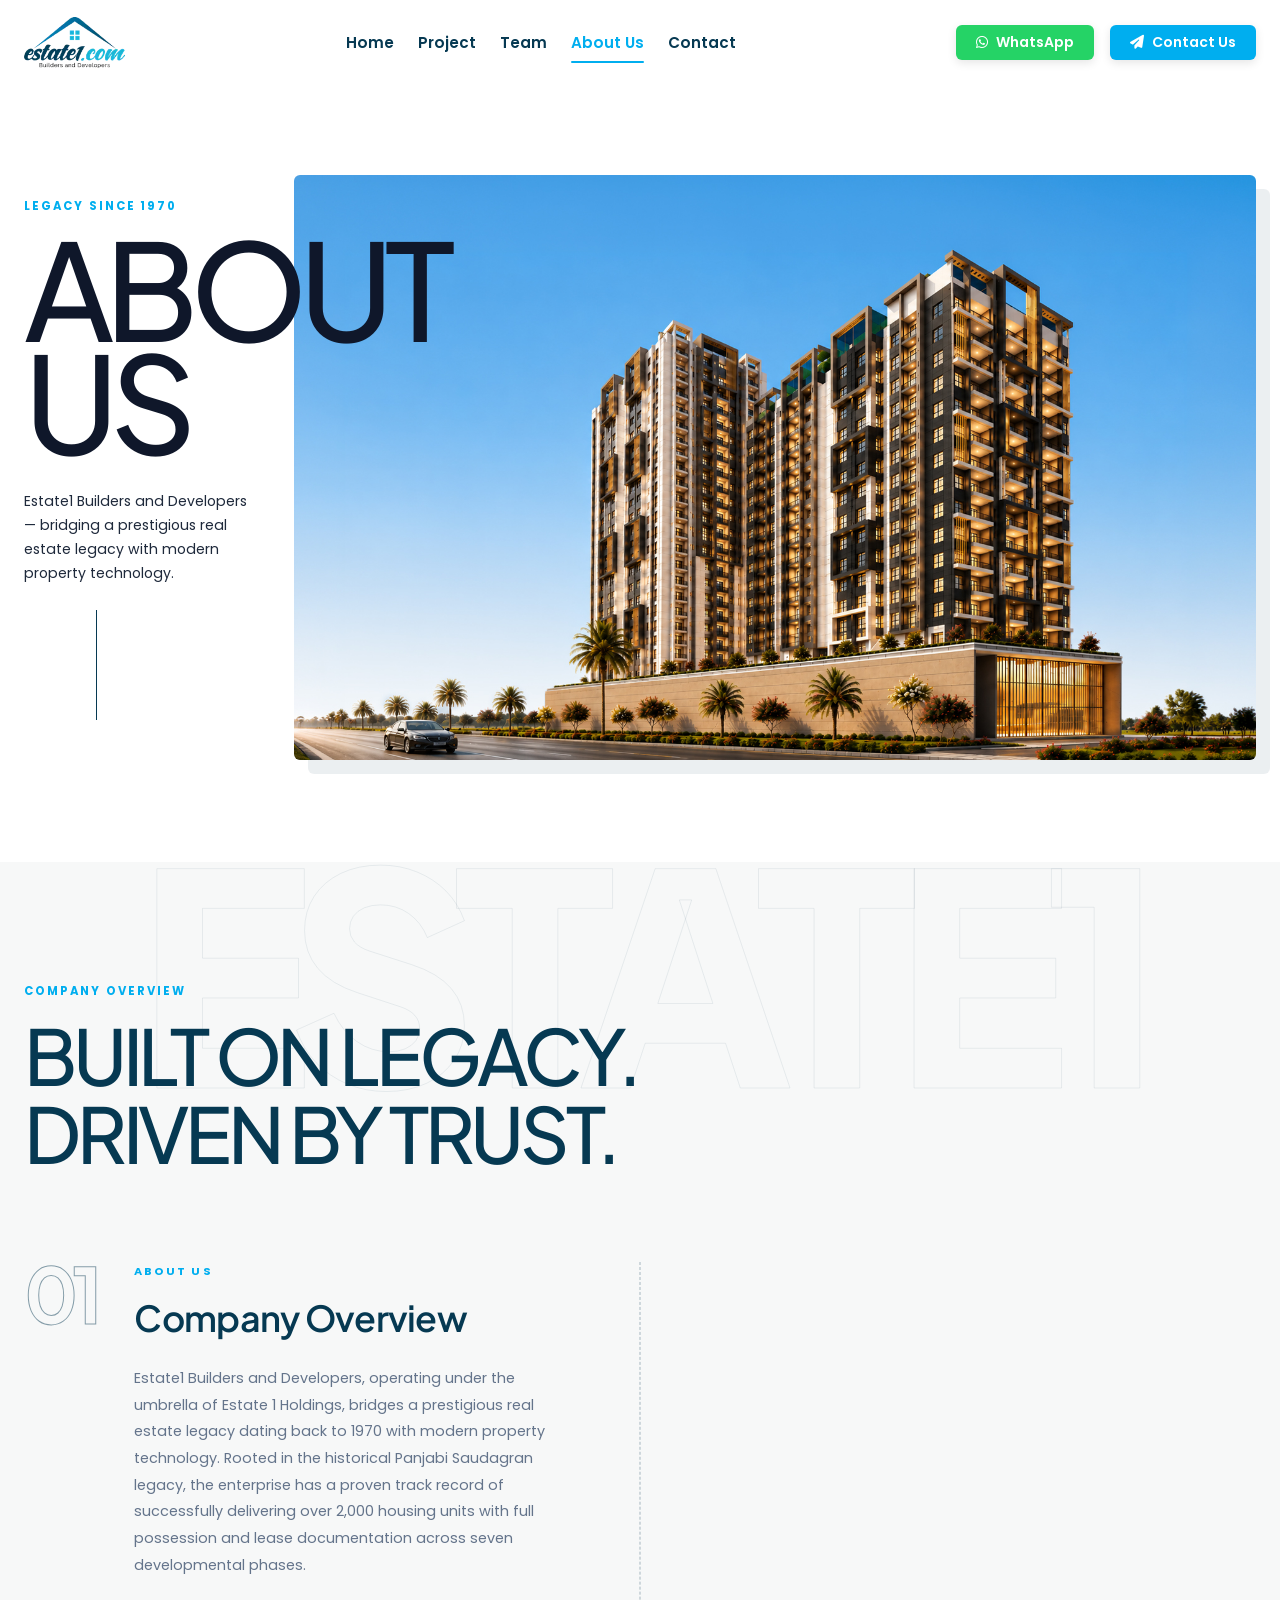
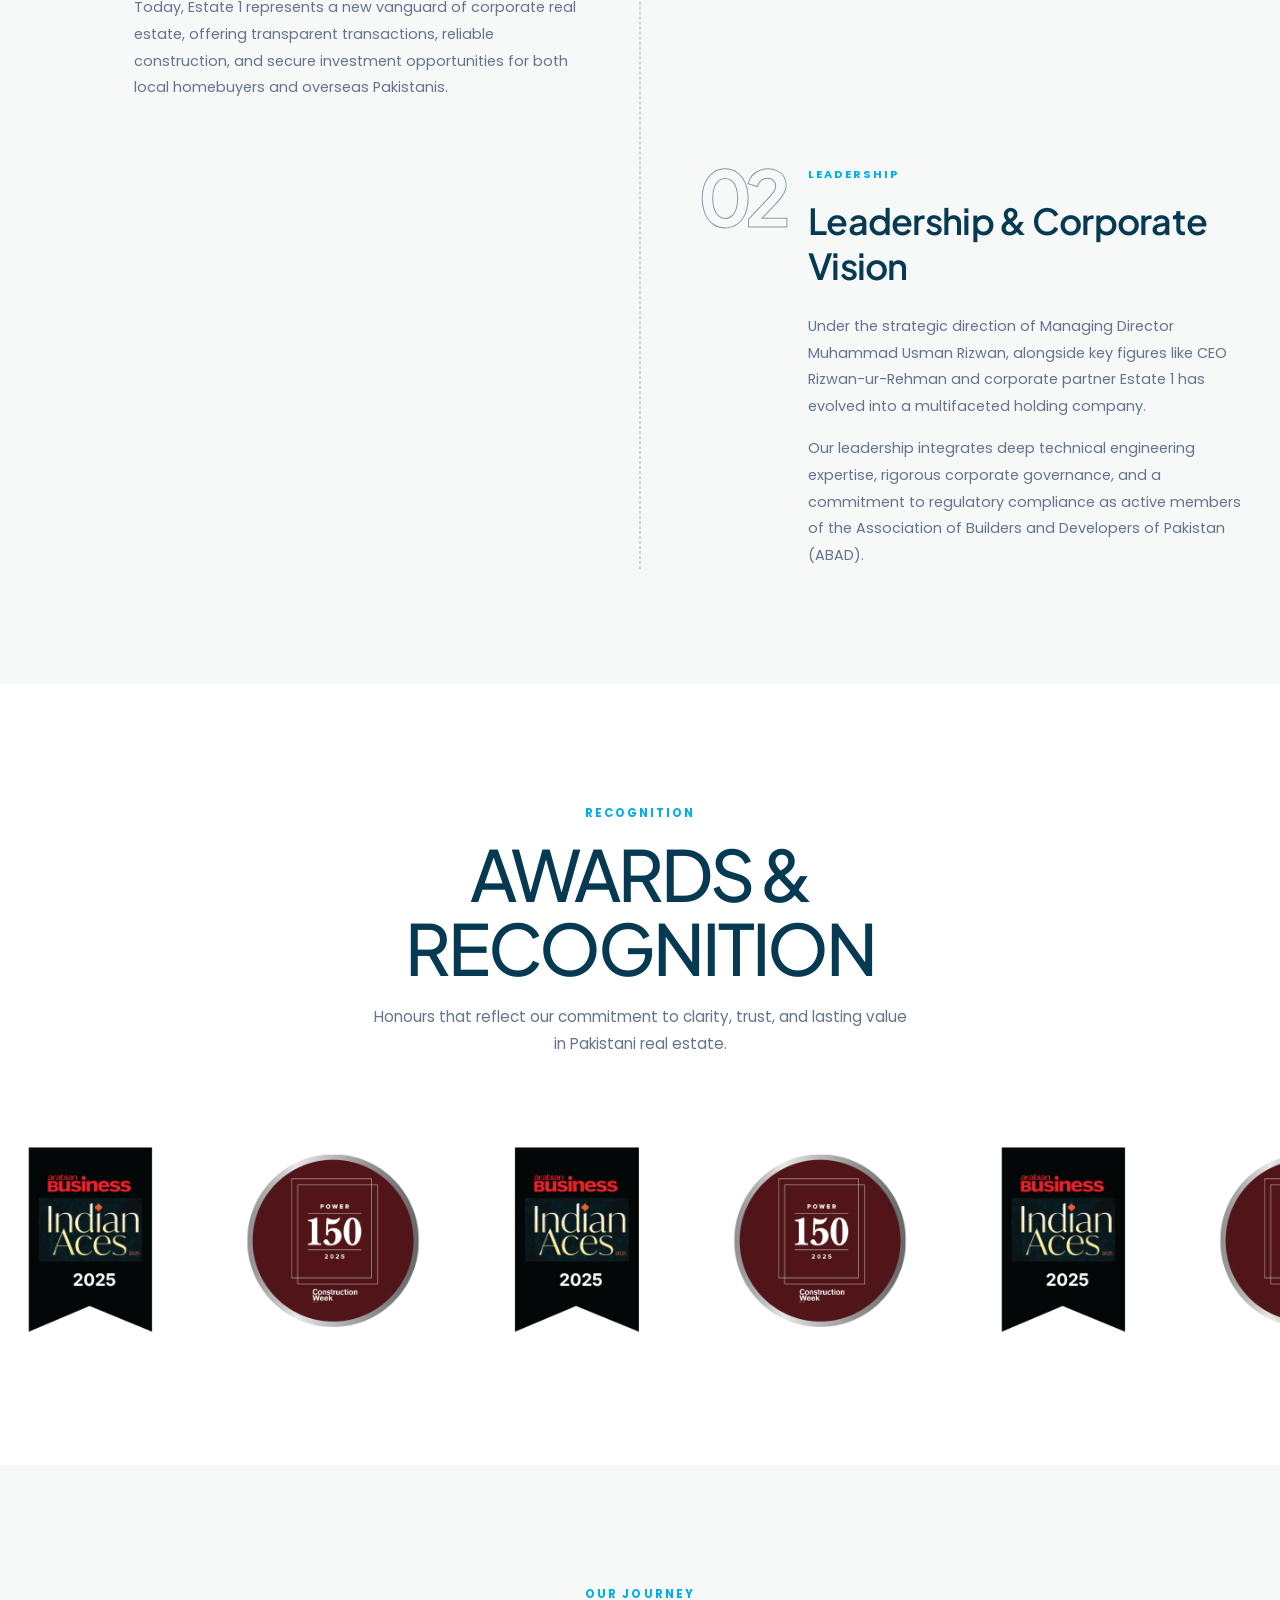
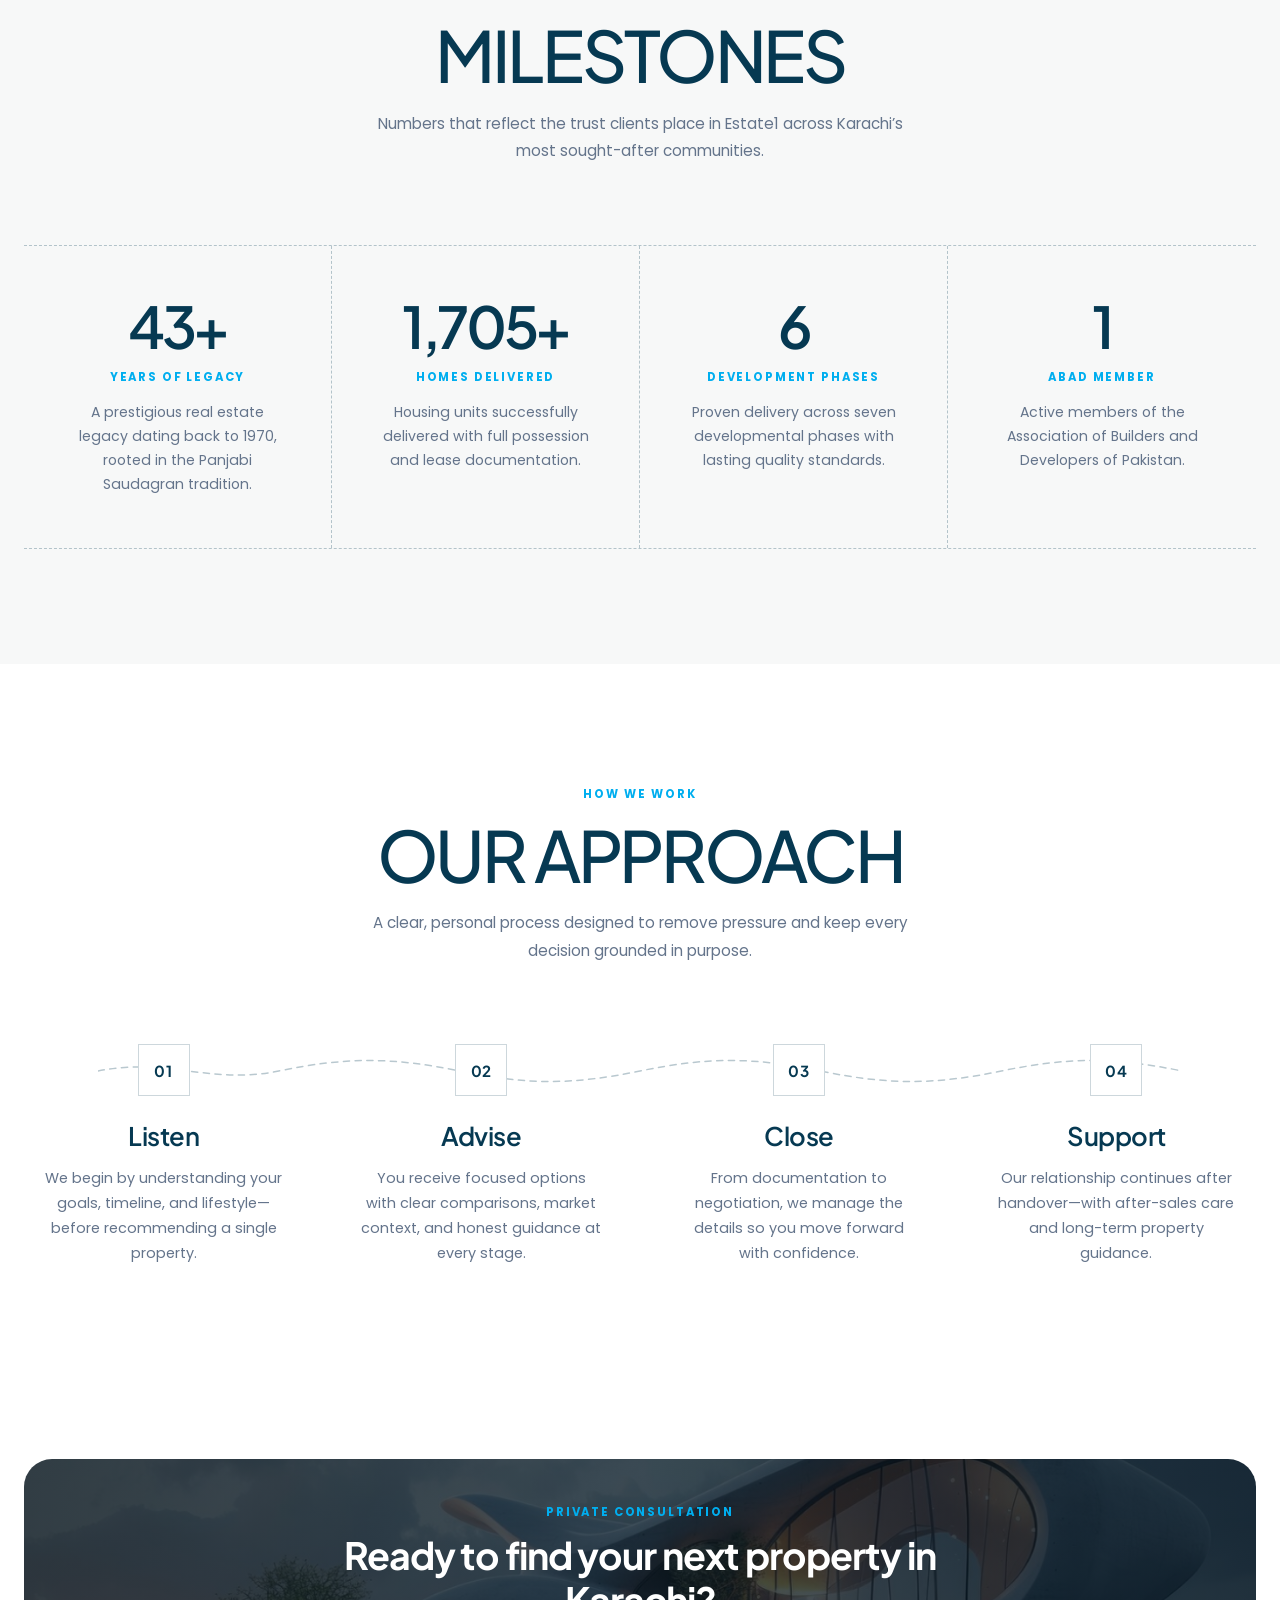
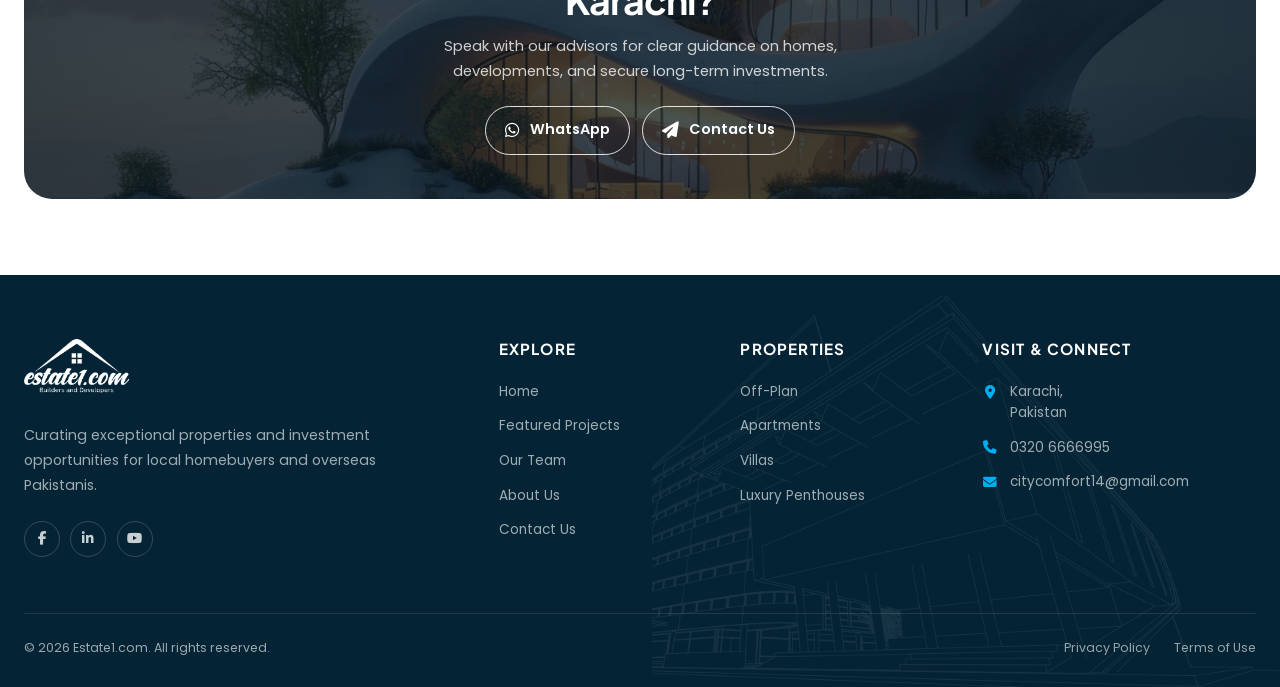
==== commit e9e4f048: "Update sticky scroll images, site-wide footer social links, Karachi localization, typography fixes, " ====
--- a/about-us.html
+++ b/about-us.html
@@ -50,7 +50,7 @@
 
           <!-- Mobile Drawer Action Buttons (WhatsApp & Contact Us inside Mobile Navbar) -->
           <div class="mobile-drawer-actions">
-            <a href="https://wa.me/923000000000" target="_blank" class="btn btn-whatsapp btn-sm">
+            <a href="https://wa.me/923206666995" target="_blank" class="btn btn-whatsapp btn-sm">
               <i class="fa-brands fa-whatsapp"></i> WhatsApp
             </a>
             <a href="contact-us.html" class="btn btn-primary btn-sm">
@@ -61,7 +61,7 @@
 
         <!-- Top Right Header Actions (Desktop Only) -->
         <div class="header-actions">
-          <a href="https://wa.me/923000000000" target="_blank" class="btn btn-whatsapp btn-sm desktop-btn">
+          <a href="https://wa.me/923206666995" target="_blank" class="btn btn-whatsapp btn-sm desktop-btn">
             <i class="fa-brands fa-whatsapp"></i> WhatsApp
           </a>
           <a href="contact-us.html" class="btn btn-primary btn-sm desktop-btn">
@@ -297,7 +297,7 @@
             </p>
 
             <div class="app-cta-actions reveal">
-              <a href="https://wa.me/923000000000" target="_blank" class="app-store-btn">
+              <a href="https://wa.me/923206666995" target="_blank" class="app-store-btn">
                 <i class="fa-brands fa-whatsapp" aria-hidden="true"></i>
                 <span>WhatsApp</span>
               </a>
@@ -326,10 +326,9 @@
             Curating exceptional properties and investment opportunities for local homebuyers and overseas Pakistanis.
           </p>
           <div class="footer-socials" aria-label="Social media links">
-            <a href="#" aria-label="Instagram"><i class="fa-brands fa-instagram"></i></a>
-            <a href="#" aria-label="Facebook"><i class="fa-brands fa-facebook-f"></i></a>
-            <a href="#" aria-label="LinkedIn"><i class="fa-brands fa-linkedin-in"></i></a>
-            <a href="#" aria-label="YouTube"><i class="fa-brands fa-youtube"></i></a>
+            <a href="https://www.facebook.com/estate1.com.builders" target="_blank" rel="noopener noreferrer" aria-label="Facebook"><i class="fa-brands fa-facebook-f"></i></a>
+            <a href="https://pk.linkedin.com/company/estate-1-builders-and-developers" target="_blank" rel="noopener noreferrer" aria-label="LinkedIn"><i class="fa-brands fa-linkedin-in"></i></a>
+            <a href="https://www.youtube.com/@estate1buildersanddevelope399" target="_blank" rel="noopener noreferrer" aria-label="YouTube"><i class="fa-brands fa-youtube"></i></a>
           </div>
         </div>
 
@@ -363,11 +362,11 @@
             </li>
             <li>
               <i class="fa-solid fa-phone"></i>
-              <a href="tel:+97140000000">+971 4 000 0000</a>
+              <a href="tel:+923206666995">0320 6666995</a>
             </li>
             <li>
               <i class="fa-solid fa-envelope"></i>
-              <a href="mailto:info@estate1.com">info@estate1.com</a>
+              <a href="mailto:citycomfort14@gmail.com">citycomfort14@gmail.com</a>
             </li>
           </ul>
         </div>
--- a/style.css
+++ b/style.css
@@ -1,4 +1,4 @@
-﻿/* ==========================================
+/* ==========================================
    ESTATE1 - GLOBAL DESIGN SYSTEM & STYLESHEET
    Inspired by Danube Properties & Modern Luxury Real Estate
    ========================================== */
@@ -848,8 +848,8 @@
 .sticky-image-slide {
   position: sticky;
   top: 85px;
-  height: 65vh;
-  height: 65svh;
+  height: calc(100vh - 85px);
+  height: calc(100svh - 85px);
   overflow: hidden;
 }
 
@@ -868,6 +868,14 @@
 
 .sticky-image-slide:nth-child(3) {
   z-index: 3;
+}
+
+.sticky-image-slide:nth-child(4) {
+  z-index: 4;
+}
+
+.sticky-image-slide:nth-child(5) {
+  z-index: 5;
 }
 
 .sticky-image-media {
@@ -897,8 +905,8 @@
 
   .sticky-image-slide {
     top: 70px;
-    height: 55vh;
-    height: 55svh;
+    height: calc(100vh - 70px);
+    height: calc(100svh - 70px);
   }
 
   .sticky-image-slide + .sticky-image-slide {
@@ -1125,16 +1133,20 @@
 
 .blog-category {
   position: absolute;
+  top: 1rem;
   left: 1rem;
-  bottom: 1rem;
-  padding: 0.45rem 0.8rem;
-  color: var(--text-white);
-  background-color: var(--accent);
-  border-radius: var(--radius-full);
+  bottom: auto;
+  z-index: 3;
+  padding: 0.4rem 0.85rem;
+  color: #FFFFFF;
+  background-color: var(--primary);
+  border: 1px solid rgba(197, 160, 89, 0.4);
+  border-radius: 20px;
   font-size: 0.72rem;
   font-weight: 700;
-  letter-spacing: 0.06em;
+  letter-spacing: 0.08em;
   text-transform: uppercase;
+  box-shadow: 0 4px 12px rgba(0, 0, 0, 0.18);
 }
 
 .blog-card-content {
@@ -1156,6 +1168,7 @@
 
 .blog-card:first-child .blog-category {
   top: 1.25rem;
+  left: 1.25rem;
   bottom: auto;
   z-index: 3;
 }
@@ -3784,3 +3797,478 @@
   }
 }
 
+/* ------------------------------------------
+   BLOG DETAIL PAGE STYLING
+   ------------------------------------------ */
+.blog-detail-section {
+  padding: 3.5rem 0 5rem;
+  background-color: var(--bg-main);
+}
+
+.blog-detail-header {
+  width: 100%;
+  margin: 0 0 2.5rem;
+}
+
+.blog-breadcrumbs {
+  display: flex;
+  align-items: center;
+  gap: 0.5rem;
+  margin-bottom: 1.25rem;
+  font-size: 0.88rem;
+  color: var(--text-muted);
+}
+
+.blog-breadcrumbs a {
+  color: var(--text-muted);
+  transition: var(--transition-normal);
+}
+
+.blog-breadcrumbs a:hover {
+  color: var(--accent);
+}
+
+.blog-breadcrumbs i {
+  font-size: 0.7rem;
+  color: var(--accent);
+}
+
+.blog-category-badge {
+  display: inline-block;
+  padding: 0.35rem 0.9rem;
+  background-color: rgba(197, 160, 89, 0.12);
+  color: var(--accent);
+  border: 1px solid rgba(197, 160, 89, 0.3);
+  border-radius: 4px;
+  font-size: 0.78rem;
+  font-weight: 700;
+  letter-spacing: 0.1em;
+  text-transform: uppercase;
+  margin-bottom: 1.25rem;
+}
+
+.blog-detail-title {
+  color: var(--primary);
+  font-size: clamp(2rem, 4vw, 3.1rem);
+  font-weight: 800;
+  line-height: 1.2;
+  letter-spacing: -0.02em;
+  margin-bottom: 1.5rem;
+}
+
+.blog-meta-bar {
+  display: flex;
+  flex-wrap: wrap;
+  align-items: center;
+  justify-content: space-between;
+  gap: 1.25rem;
+  padding: 1.25rem 0;
+  border-top: 1px solid rgba(0, 0, 0, 0.08);
+  border-bottom: 1px solid rgba(0, 0, 0, 0.08);
+  color: var(--text-muted);
+  font-size: 0.92rem;
+}
+
+.blog-author-info {
+  display: flex;
+  align-items: center;
+  gap: 0.75rem;
+}
+
+.blog-author-avatar {
+  width: 48px;
+  height: 48px;
+  border-radius: 50%;
+  border: 2px solid var(--text-muted);
+  padding: 6px;
+  display: flex;
+  align-items: center;
+  justify-content: center;
+  overflow: hidden;
+  box-shadow: 0 4px 10px rgba(0, 0, 0, 0.08);
+  flex-shrink: 0;
+}
+
+.blog-author-avatar img {
+  width: 100%;
+  height: 100%;
+  object-fit: contain;
+}
+
+.blog-author-details span {
+  display: block;
+  font-size: 0.8rem;
+  color: var(--text-muted);
+}
+
+.blog-author-details strong {
+  color: var(--primary);
+  font-size: 0.95rem;
+  font-weight: 700;
+}
+
+.blog-meta-stats {
+  display: flex;
+  align-items: center;
+  gap: 1.25rem;
+  font-size: 0.88rem;
+  font-weight: 500;
+  color: var(--text-muted);
+}
+
+.blog-meta-stats span {
+  display: inline-flex;
+  align-items: center;
+  gap: 0.45rem;
+}
+
+.blog-meta-stats i {
+  color: var(--accent);
+  font-size: 0.95rem;
+}
+
+.blog-share-buttons {
+  display: flex;
+  align-items: center;
+  gap: 0.6rem;
+}
+
+.blog-share-buttons a {
+  width: 36px;
+  height: 36px;
+  border-radius: 50%;
+  background: var(--bg-light);
+  color: var(--primary);
+  display: flex;
+  align-items: center;
+  justify-content: center;
+  border: 1px solid rgba(0, 0, 0, 0.08);
+  transition: var(--transition-normal);
+}
+
+.blog-share-buttons a:hover {
+  background: var(--accent);
+  color: #fff;
+  border-color: var(--accent);
+  transform: translateY(-2px);
+}
+
+/* Featured Hero Image - Matching Project Showcase Backdrop Frame */
+.blog-hero-image-wrap {
+  position: relative;
+  width: 100%;
+  margin: 0 0 3.5rem;
+  border-radius: 1.35rem 1.35rem 1.35rem 0.35rem;
+  overflow: hidden;
+  box-shadow: 18px 18px 0 rgba(6, 57, 82, 0.08), 0 16px 40px rgba(0, 0, 0, 0.08);
+  background-color: var(--primary-dark);
+}
+
+.blog-hero-image-wrap img {
+  width: 100%;
+  height: auto;
+  max-height: 540px;
+  object-fit: cover;
+  display: block;
+  transition: transform 0.7s cubic-bezier(0.4, 0, 0.2, 1);
+}
+
+.blog-hero-image-wrap:hover img {
+  transform: scale(1.04);
+}
+
+/* Main Layout Grid */
+.blog-detail-layout {
+  display: grid;
+  grid-template-columns: 1fr 340px;
+  gap: 3.5rem;
+  width: 100%;
+  margin: 0;
+}
+
+.blog-article-body {
+  font-size: 1.05rem;
+  line-height: 1.85;
+  color: #2D3748;
+}
+
+.blog-article-body p {
+  font-size: 1.05rem;
+  font-weight: 400;
+  line-height: 1.85;
+  color: #2D3748;
+  margin-bottom: 1.75rem;
+}
+
+.blog-article-body p:last-child {
+  margin-bottom: 0;
+}
+
+/* Highlight Market Data Box - Luxury Dark/Gold Theme */
+.blog-market-card {
+  margin: 2.75rem 0;
+  padding: 2.25rem 2rem;
+  background: linear-gradient(135deg, #0A192F 0%, #172A45 100%);
+  border: 1px solid rgba(197, 160, 89, 0.25);
+  border-left: 5px solid var(--accent);
+  border-radius: 14px;
+  box-shadow: 0 12px 35px rgba(10, 25, 47, 0.15);
+  position: relative;
+  overflow: hidden;
+}
+
+.blog-market-card::before {
+  content: "";
+  position: absolute;
+  top: -50px;
+  right: -50px;
+  width: 140px;
+  height: 140px;
+  background: radial-gradient(circle, rgba(197, 160, 89, 0.15) 0%, transparent 70%);
+  pointer-events: none;
+}
+
+.blog-market-header {
+  display: flex;
+  align-items: center;
+  justify-content: space-between;
+  margin-bottom: 1.5rem;
+  padding-bottom: 1rem;
+  border-bottom: 1px solid rgba(255, 255, 255, 0.08);
+}
+
+.blog-market-header h4 {
+  font-size: 1.15rem;
+  font-weight: 800;
+  color: #FFFFFF;
+  margin: 0;
+  text-transform: uppercase;
+  letter-spacing: 0.06em;
+  display: flex;
+  align-items: center;
+  gap: 0.65rem;
+}
+
+.blog-market-header h4 i {
+  color: var(--accent);
+  font-size: 1.2rem;
+}
+
+.blog-market-header .market-tag {
+  display: inline-block;
+  padding: 0.3rem 0.75rem;
+  background: rgba(197, 160, 89, 0.15);
+  border: 1px solid rgba(197, 160, 89, 0.3);
+  color: var(--accent);
+  font-size: 0.75rem;
+  font-weight: 700;
+  border-radius: 20px;
+  letter-spacing: 0.08em;
+  text-transform: uppercase;
+}
+
+.blog-market-stats-grid {
+  display: grid;
+  grid-template-columns: repeat(3, 1fr);
+  gap: 1.25rem;
+}
+
+.market-stat-item {
+  background: rgba(255, 255, 255, 0.04);
+  padding: 1.25rem 1.35rem;
+  border-radius: 10px;
+  border: 1px solid rgba(255, 255, 255, 0.08);
+  transition: all 0.3s ease;
+  display: flex;
+  flex-direction: column;
+  justify-content: center;
+}
+
+.market-stat-item:hover {
+  background: rgba(255, 255, 255, 0.08);
+  border-color: rgba(197, 160, 89, 0.4);
+  transform: translateY(-3px);
+}
+
+.market-stat-item .stat-head {
+  display: flex;
+  align-items: center;
+  gap: 0.5rem;
+  margin-bottom: 0.5rem;
+}
+
+.market-stat-item .stat-head i {
+  color: var(--accent);
+  font-size: 0.9rem;
+}
+
+.market-stat-item label {
+  display: block;
+  font-size: 0.76rem;
+  text-transform: uppercase;
+  color: #A0AEC0;
+  font-weight: 700;
+  letter-spacing: 0.06em;
+  margin: 0;
+}
+
+.market-stat-item val {
+  display: block;
+  font-size: 1.35rem;
+  font-weight: 800;
+  color: var(--accent);
+  letter-spacing: -0.01em;
+}
+
+@media (max-width: 768px) {
+  .blog-market-stats-grid {
+    grid-template-columns: 1fr;
+  }
+}
+
+/* Estate 1 Promise Banner */
+.estate1-promise-card {
+  margin: 2.5rem 0;
+  padding: 2rem;
+  background: linear-gradient(135deg, var(--primary) 0%, #1a2530 100%);
+  color: #fff;
+  border-radius: 12px;
+}
+
+.estate1-promise-card h4 {
+  color: var(--accent);
+  font-size: 1.15rem;
+  font-weight: 700;
+  margin-bottom: 0.75rem;
+  display: flex;
+  align-items: center;
+  gap: 0.6rem;
+}
+
+.estate1-promise-card p {
+  color: #d1dbe5;
+  margin-bottom: 1.25rem;
+  font-size: 0.98rem;
+}
+
+.estate1-promise-list {
+  display: grid;
+  grid-template-columns: repeat(auto-fit, minmax(180px, 1fr));
+  gap: 1rem;
+}
+
+.estate1-promise-item {
+  display: flex;
+  align-items: center;
+  gap: 0.6rem;
+  font-size: 0.92rem;
+  font-weight: 600;
+}
+
+.estate1-promise-item i {
+  color: var(--accent);
+  font-size: 1.1rem;
+}
+
+/* Sidebar Widgets - Minimal Clean Style */
+.blog-sidebar-widget {
+  background: #FFFFFF;
+  border: 1px solid #E2E8F0;
+  border-radius: 10px;
+  padding: 1.5rem;
+  margin-bottom: 1.75rem;
+  box-shadow: none;
+}
+
+.blog-sidebar-widget h3 {
+  font-size: 1rem;
+  font-weight: 700;
+  color: var(--primary);
+  margin-bottom: 1.25rem;
+  padding-bottom: 0.6rem;
+  border-bottom: 1px solid #EDF2F7;
+  letter-spacing: 0.02em;
+}
+
+.sidebar-consult-box p {
+  font-size: 0.92rem;
+  color: #4A5568;
+  margin-bottom: 1.25rem;
+  line-height: 1.65;
+}
+
+.sidebar-consult-actions {
+  display: flex;
+  align-items: center;
+  gap: 0.6rem;
+  width: 100%;
+}
+
+.sidebar-consult-actions .btn {
+  flex: 1;
+  display: inline-flex;
+  align-items: center;
+  justify-content: center;
+  padding: 0.65rem 0.4rem;
+  font-size: 0.82rem;
+  font-weight: 600;
+  text-align: center;
+  white-space: nowrap;
+}
+
+.recent-post-item {
+  display: flex;
+  gap: 0.9rem;
+  margin-bottom: 1rem;
+  padding-bottom: 1rem;
+  border-bottom: 1px solid #EDF2F7;
+}
+
+.recent-post-item:last-child {
+  margin-bottom: 0;
+  padding-bottom: 0;
+  border-bottom: none;
+}
+
+.recent-post-thumb {
+  width: 65px;
+  height: 55px;
+  border-radius: 6px;
+  overflow: hidden;
+  flex-shrink: 0;
+}
+
+.recent-post-thumb img {
+  width: 100%;
+  height: 100%;
+  object-fit: cover;
+}
+
+.recent-post-info h4 {
+  font-size: 0.86rem;
+  font-weight: 600;
+  line-height: 1.4;
+  margin-bottom: 0.25rem;
+}
+
+.recent-post-info h4 a {
+  color: var(--primary);
+  transition: var(--transition-normal);
+}
+
+.recent-post-info h4 a:hover {
+  color: var(--accent);
+}
+
+.recent-post-info span {
+  font-size: 0.76rem;
+  color: #718096;
+}
+
+@media (max-width: 992px) {
+  .blog-detail-layout {
+    grid-template-columns: 1fr;
+    gap: 2.5rem;
+  }
+}
+
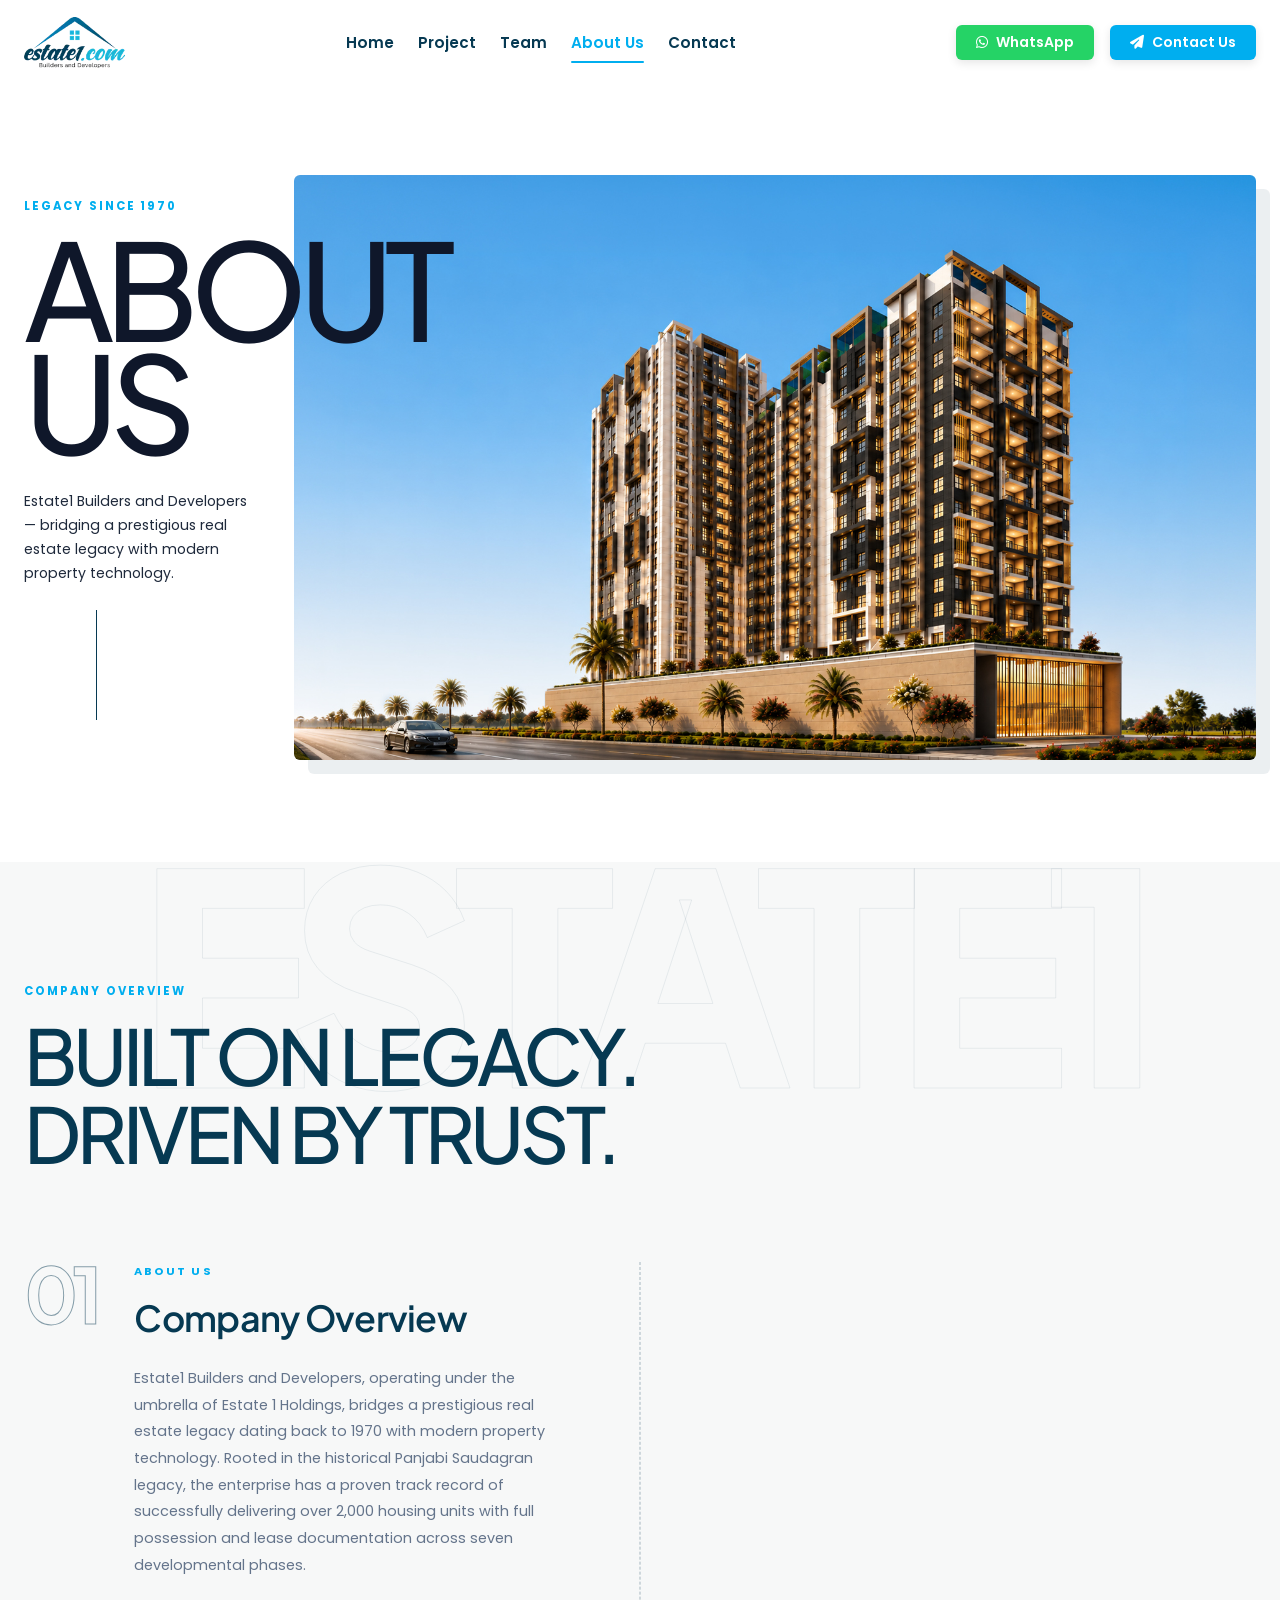
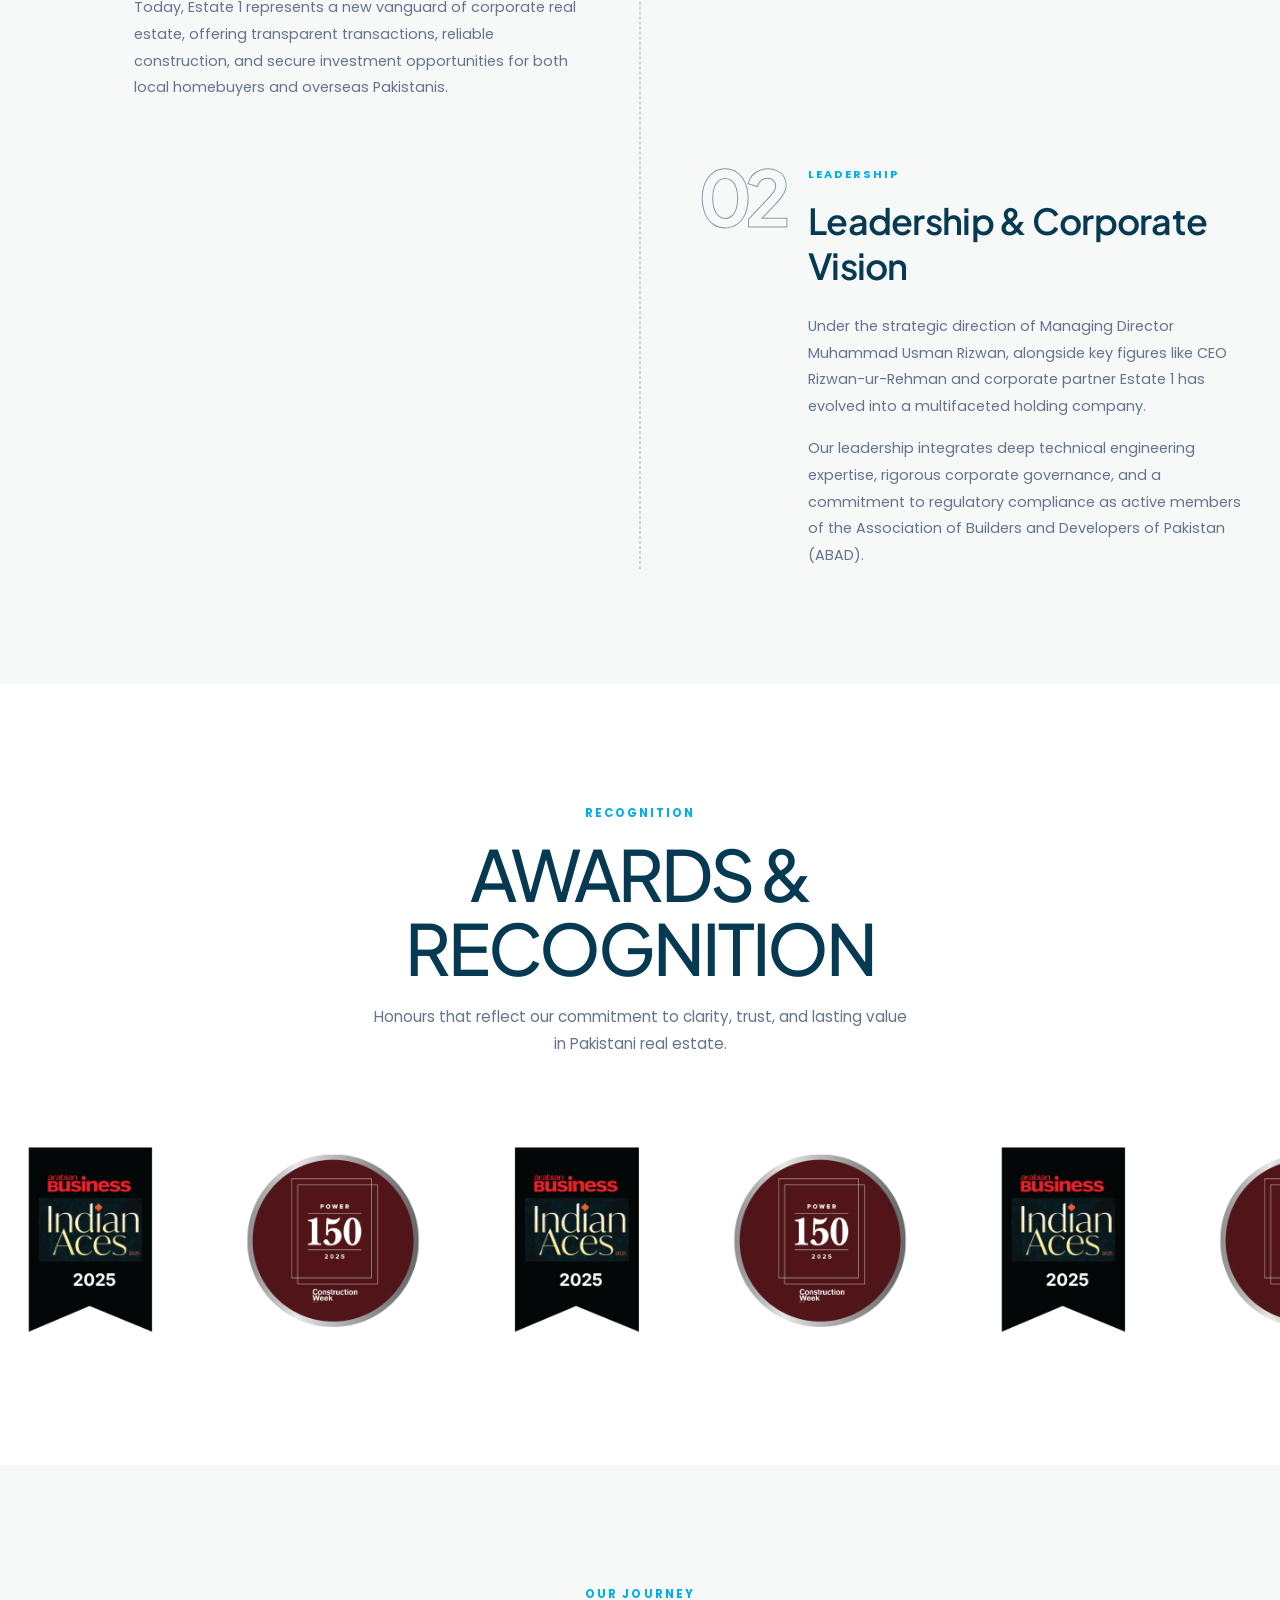
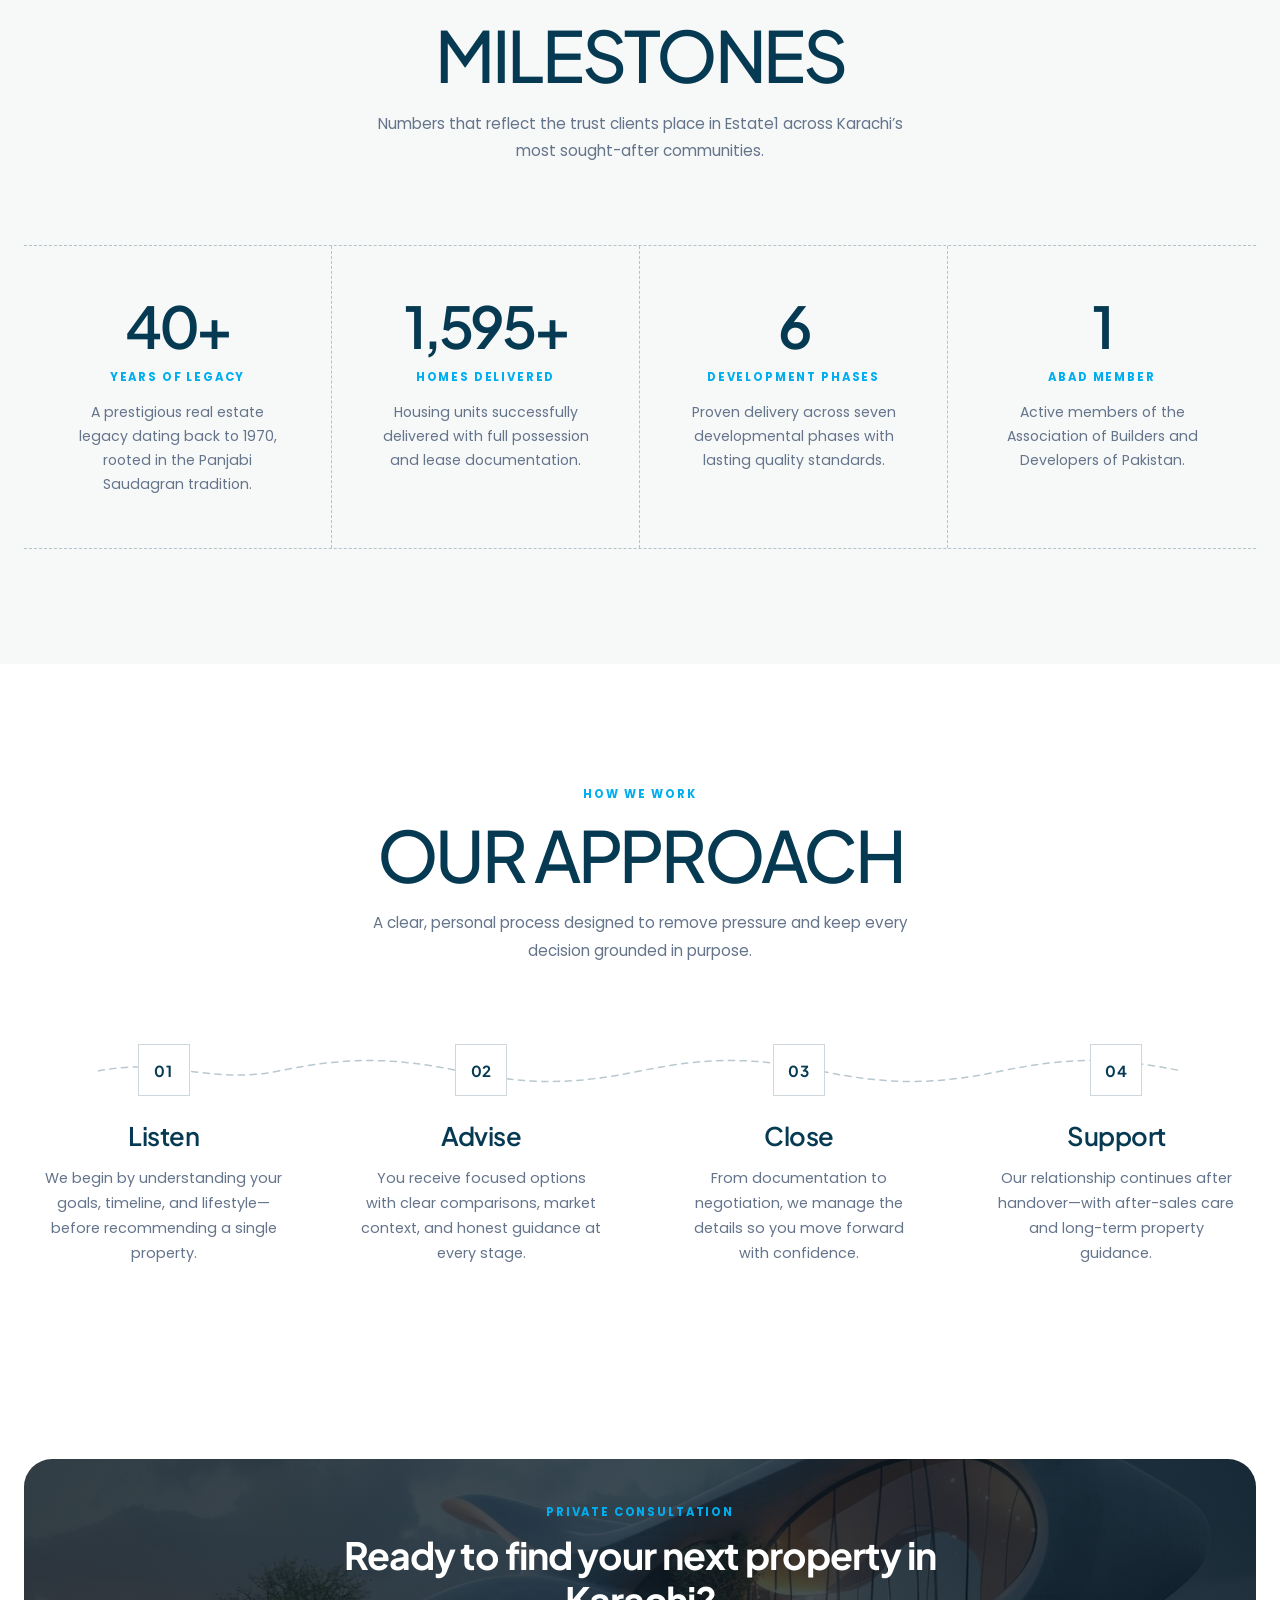
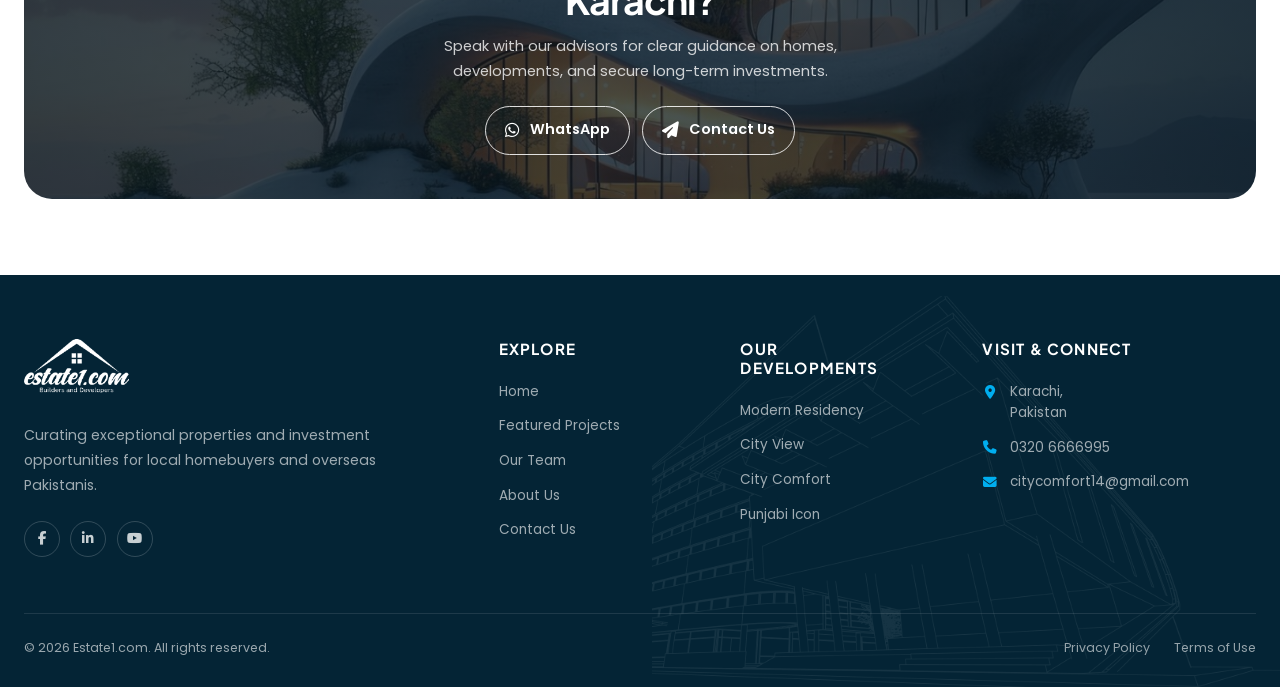
==== commit 73b357b6: "Update site-wide footer links: Replace generic Properties with direct project anchors (Our Developme" ====
--- a/about-us.html
+++ b/about-us.html
@@ -344,12 +344,12 @@
         </div>
 
         <div class="footer-column">
-          <h3>Properties</h3>
+          <h3>Our Developments</h3>
           <ul>
-            <li><a href="projects.html">Off-Plan</a></li>
-            <li><a href="projects.html">Apartments</a></li>
-            <li><a href="projects.html">Villas</a></li>
-            <li><a href="projects.html">Luxury Penthouses</a></li>
+            <li><a href="projects.html#modern-residency">Modern Residency</a></li>
+            <li><a href="projects.html#city-view">City View</a></li>
+            <li><a href="projects.html#city-comfort">City Comfort</a></li>
+            <li><a href="projects.html#punjabi-icon">Punjabi Icon</a></li>
           </ul>
         </div>
 
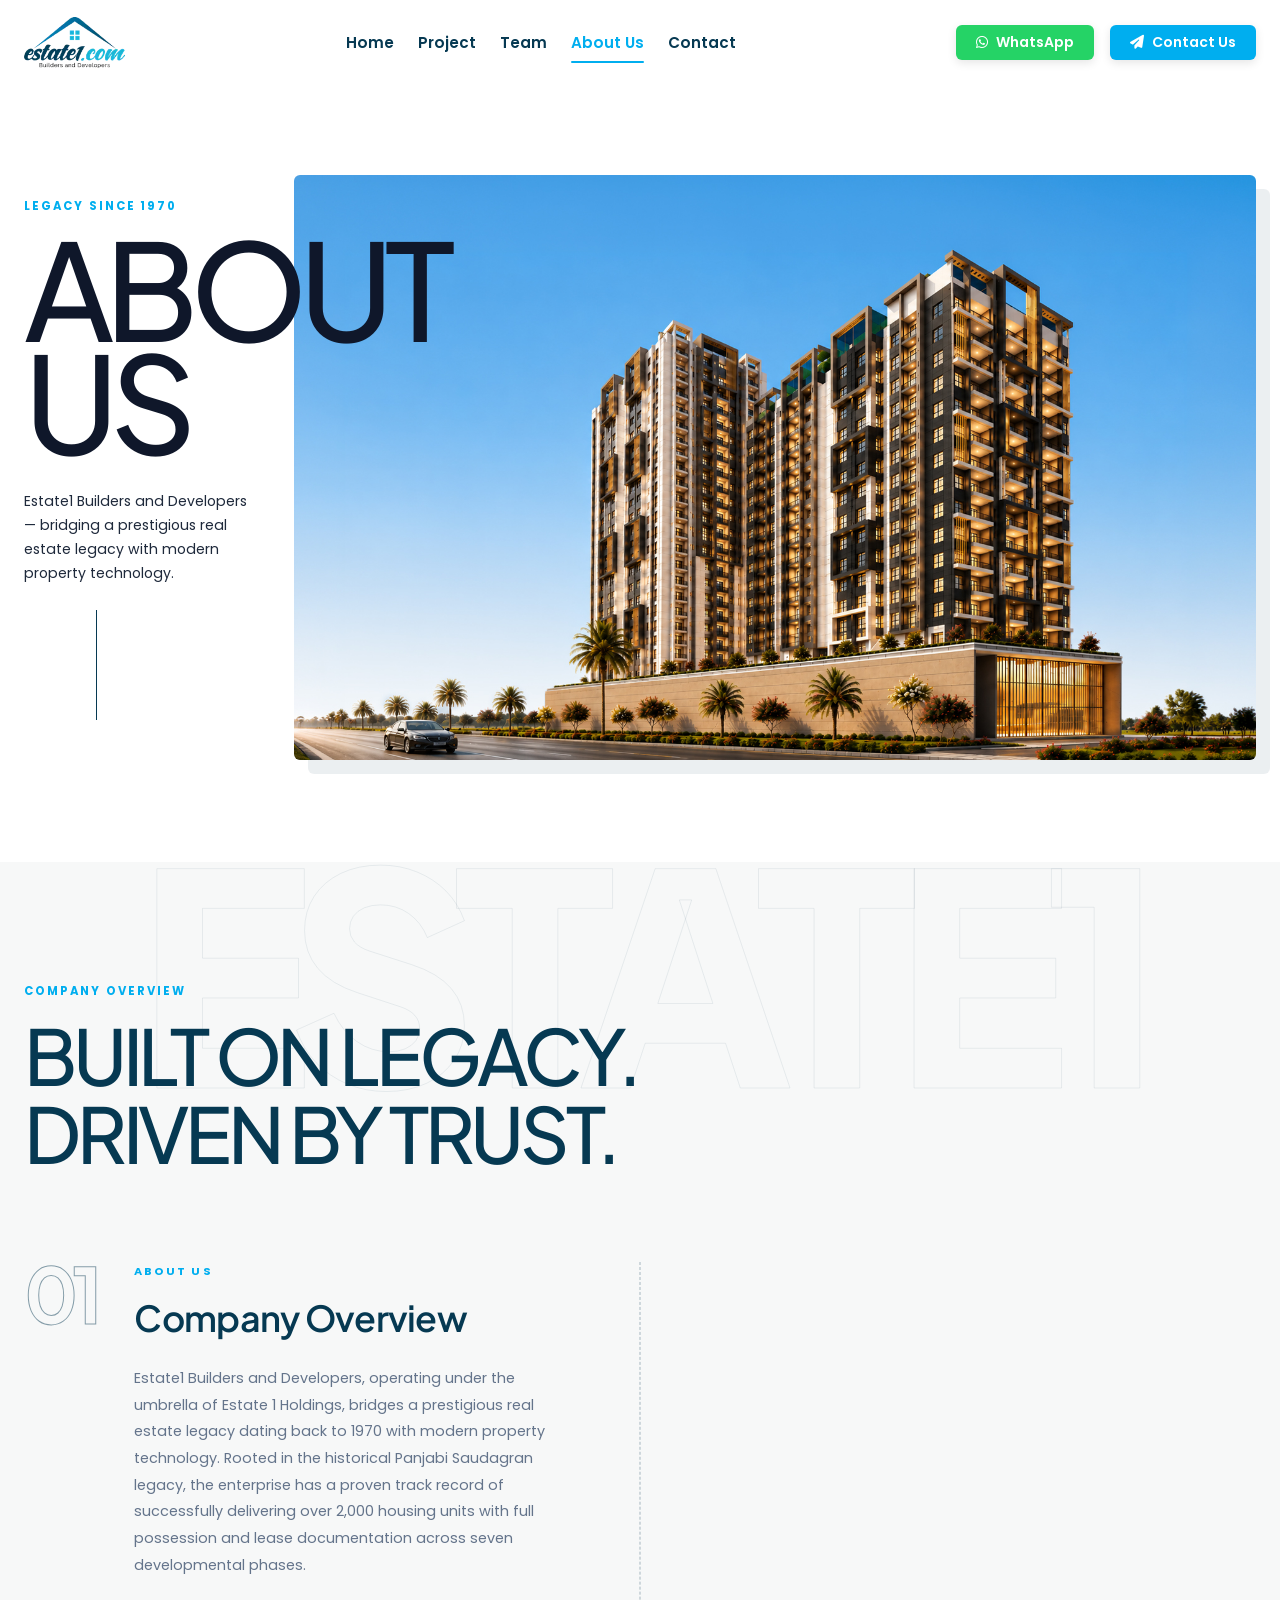
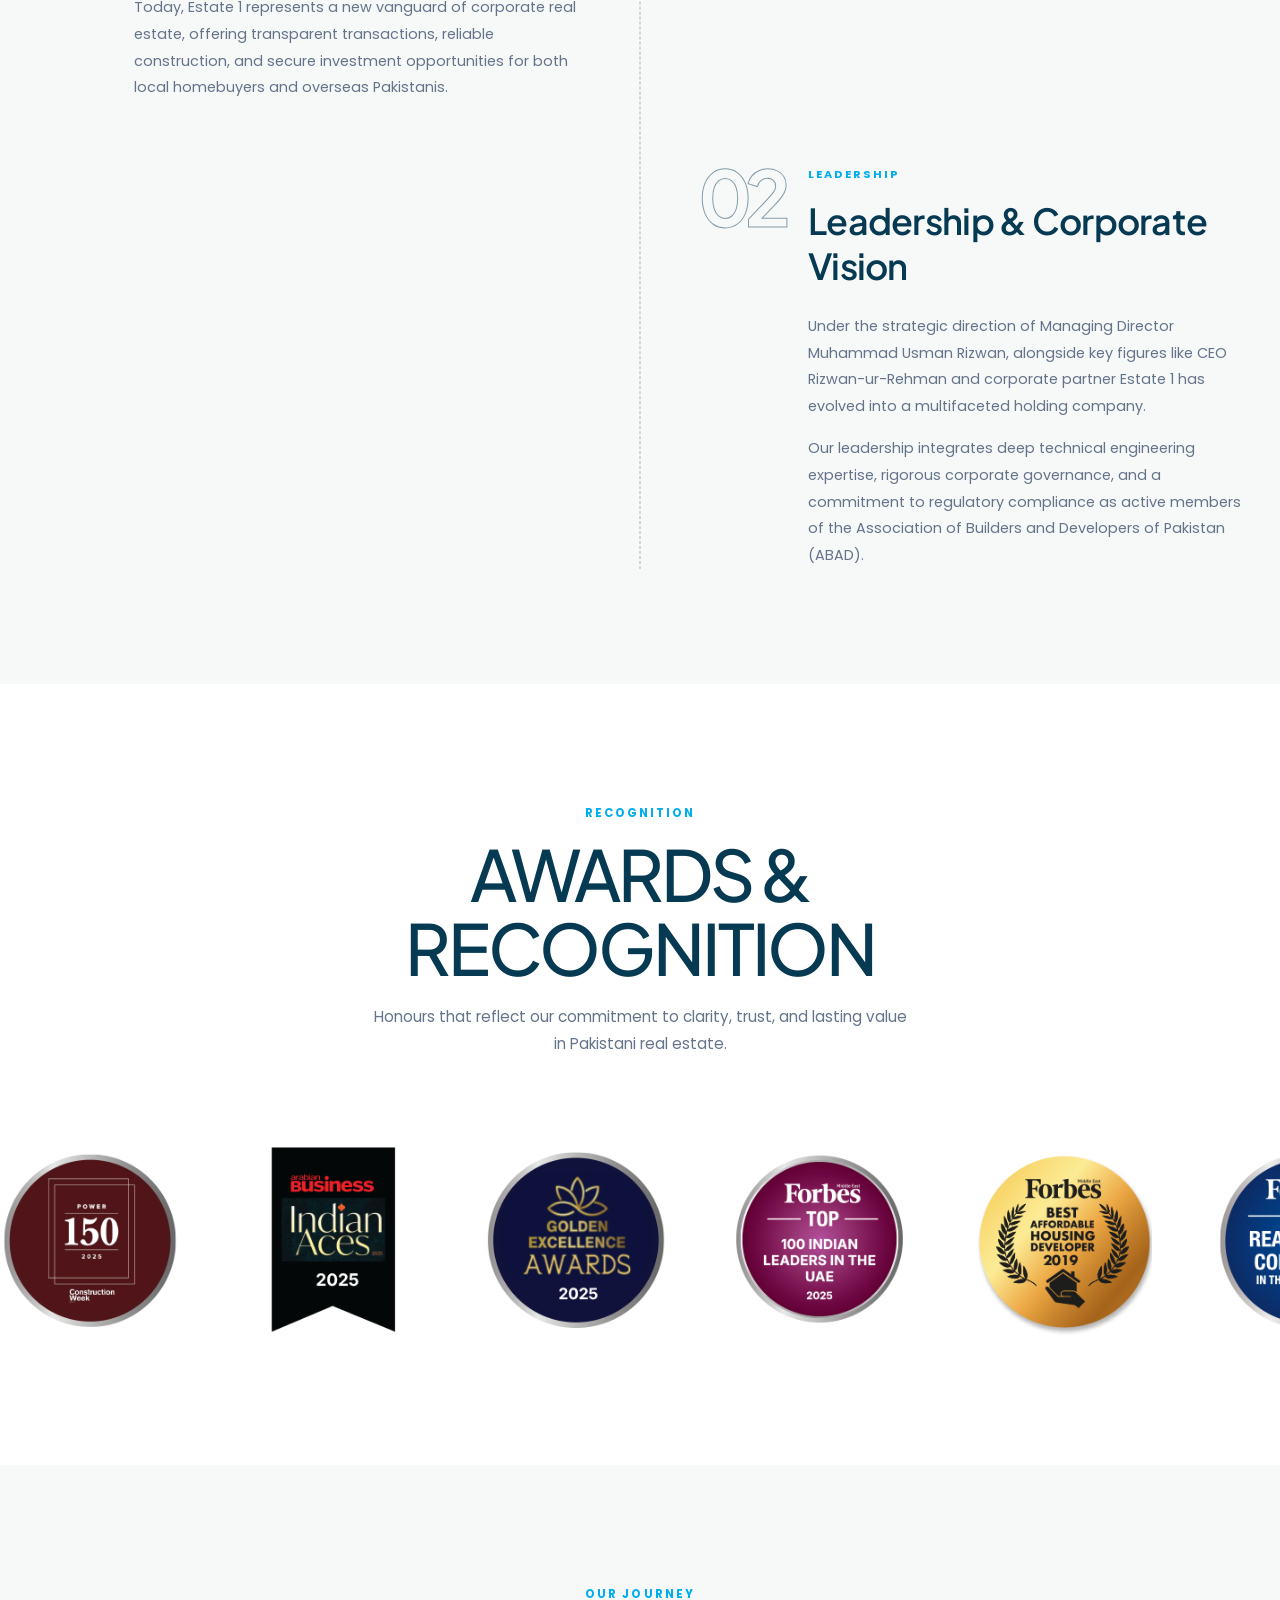
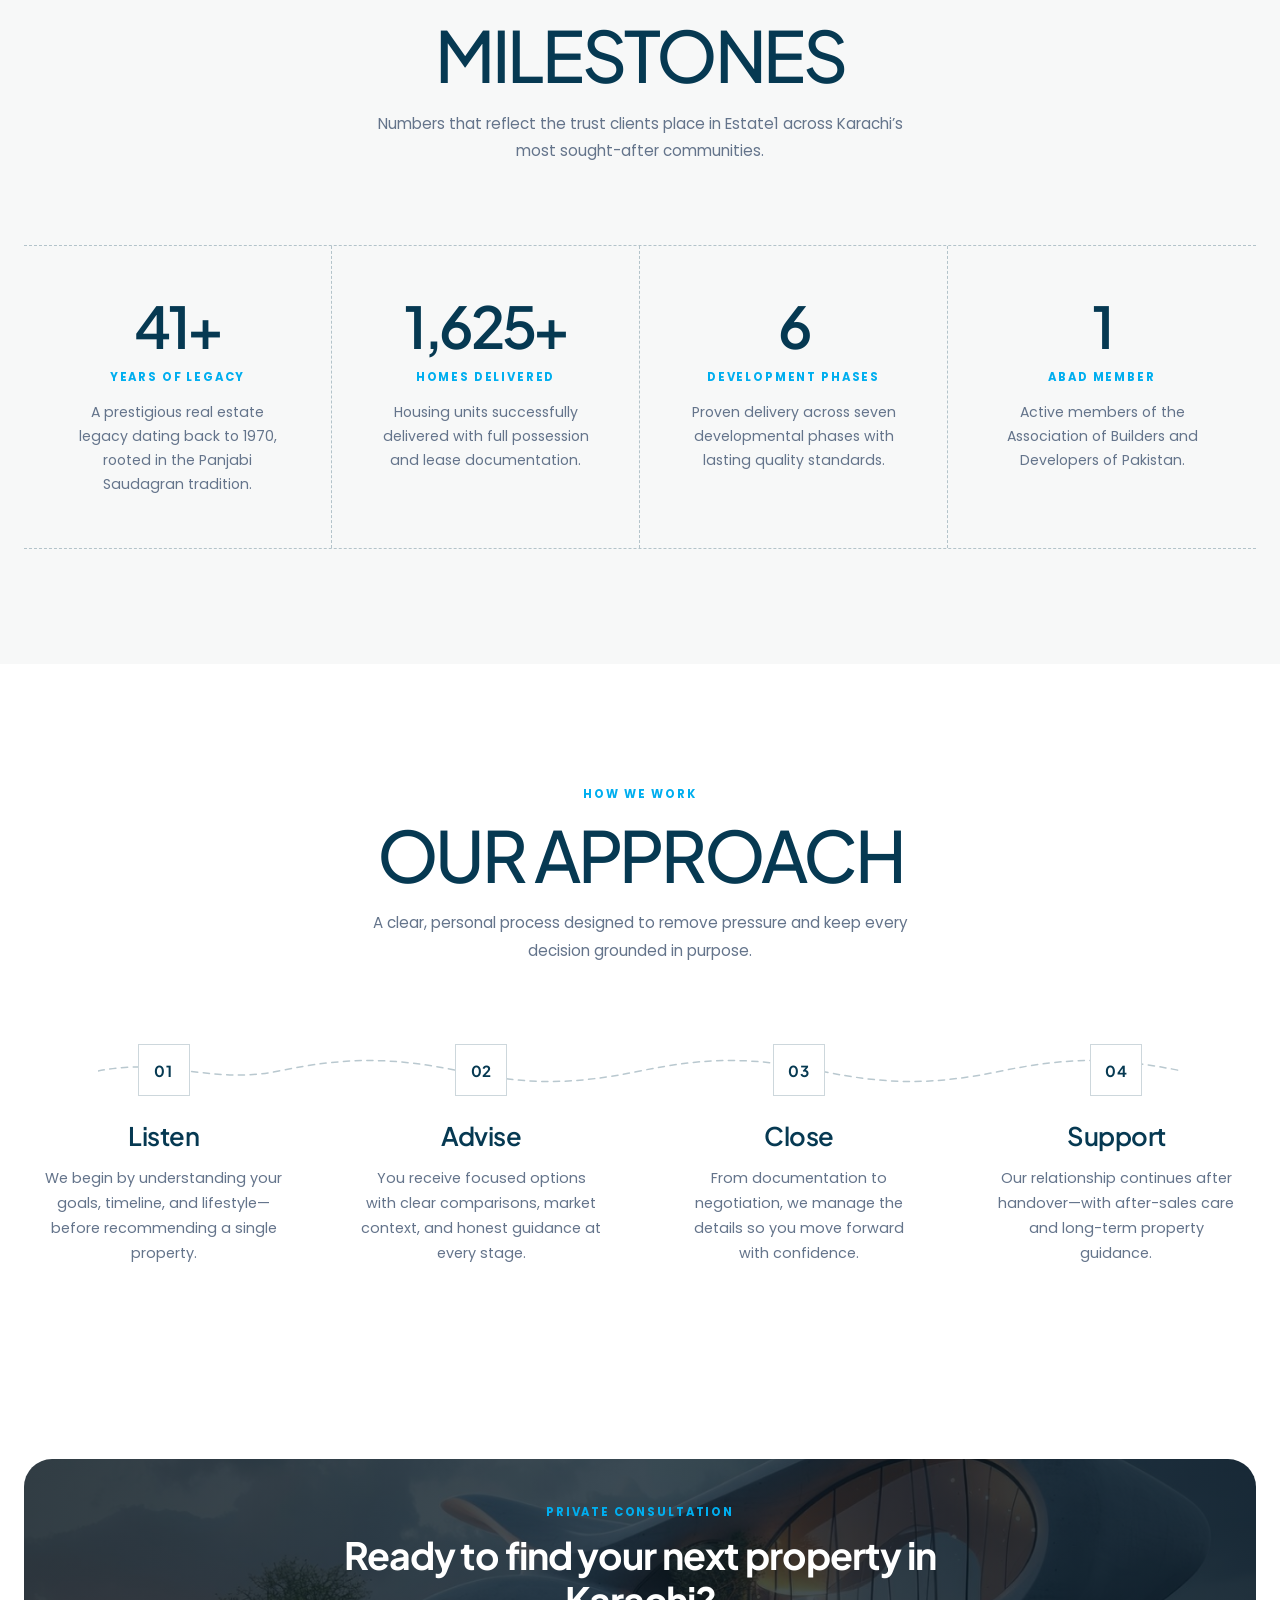
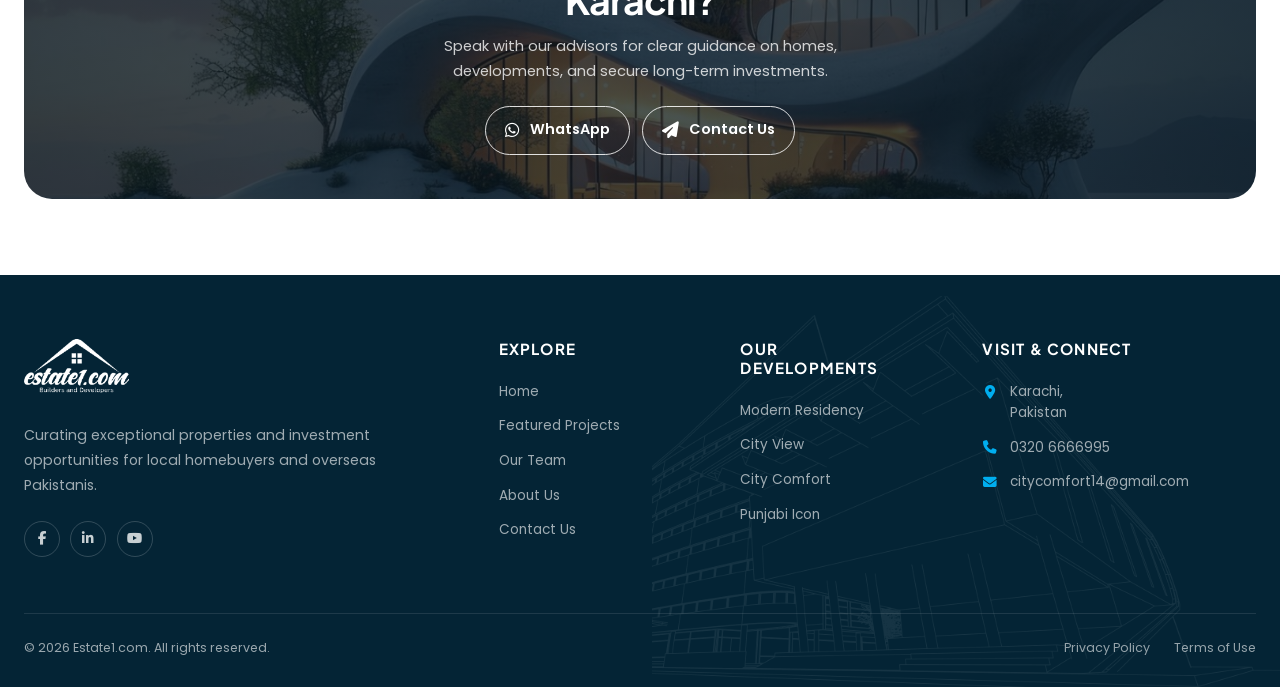
==== commit e80af433: "Update awards marquee on About Us page with award-1 through award-13 images" ====
--- a/about-us.html
+++ b/about-us.html
@@ -151,42 +151,84 @@
       <div class="awards-marquee" aria-label="Awards and recognition showcase">
         <div class="awards-track">
           <figure class="awards-item">
-            <img src="image/award-2.png" alt="Arabian Business Indian Aces 2025">
-          </figure>
-          <figure class="awards-item">
-            <img src="image/award-1.png" alt="Construction Week Power 150 2025">
-          </figure>
-          <figure class="awards-item">
-            <img src="image/award-2.png" alt="Arabian Business Indian Aces 2025">
-          </figure>
-          <figure class="awards-item">
-            <img src="image/award-1.png" alt="Construction Week Power 150 2025">
-          </figure>
-          <figure class="awards-item">
-            <img src="image/award-2.png" alt="Arabian Business Indian Aces 2025">
-          </figure>
-          <figure class="awards-item">
-            <img src="image/award-1.png" alt="Construction Week Power 150 2025">
+            <img src="image/award-1.png" alt="Award">
+          </figure>
+          <figure class="awards-item">
+            <img src="image/award-2.png" alt="Award">
+          </figure>
+          <figure class="awards-item">
+            <img src="image/award-3.png" alt="Award">
+          </figure>
+          <figure class="awards-item">
+            <img src="image/award-4.png" alt="Award">
+          </figure>
+          <figure class="awards-item">
+            <img src="image/award-5.png" alt="Award">
+          </figure>
+          <figure class="awards-item">
+            <img src="image/award-6.png" alt="Award">
+          </figure>
+          <figure class="awards-item">
+            <img src="image/award-7.png" alt="Award">
+          </figure>
+          <figure class="awards-item">
+            <img src="image/award-8.png" alt="Award">
+          </figure>
+          <figure class="awards-item">
+            <img src="image/award-9.png" alt="Award">
+          </figure>
+          <figure class="awards-item">
+            <img src="image/award-10.png" alt="Award">
+          </figure>
+          <figure class="awards-item">
+            <img src="image/award-11.png" alt="Award">
+          </figure>
+          <figure class="awards-item">
+            <img src="image/award-12.png" alt="Award">
+          </figure>
+          <figure class="awards-item">
+            <img src="image/award-13.png" alt="Award">
           </figure>
 
           <!-- Duplicate set for seamless infinite loop -->
           <figure class="awards-item" aria-hidden="true">
+            <img src="image/award-1.png" alt="">
+          </figure>
+          <figure class="awards-item" aria-hidden="true">
             <img src="image/award-2.png" alt="">
           </figure>
           <figure class="awards-item" aria-hidden="true">
-            <img src="image/award-1.png" alt="">
-          </figure>
-          <figure class="awards-item" aria-hidden="true">
-            <img src="image/award-2.png" alt="">
-          </figure>
-          <figure class="awards-item" aria-hidden="true">
-            <img src="image/award-1.png" alt="">
-          </figure>
-          <figure class="awards-item" aria-hidden="true">
-            <img src="image/award-2.png" alt="">
-          </figure>
-          <figure class="awards-item" aria-hidden="true">
-            <img src="image/award-1.png" alt="">
+            <img src="image/award-3.png" alt="">
+          </figure>
+          <figure class="awards-item" aria-hidden="true">
+            <img src="image/award-4.png" alt="">
+          </figure>
+          <figure class="awards-item" aria-hidden="true">
+            <img src="image/award-5.png" alt="">
+          </figure>
+          <figure class="awards-item" aria-hidden="true">
+            <img src="image/award-6.png" alt="">
+          </figure>
+          <figure class="awards-item" aria-hidden="true">
+            <img src="image/award-7.png" alt="">
+          </figure>
+          <figure class="awards-item" aria-hidden="true">
+            <img src="image/award-8.png" alt="">
+          </figure>
+          <figure class="awards-item" aria-hidden="true">
+            <img src="image/award-9.png" alt="">
+          </figure>
+          <figure class="awards-item" aria-hidden="true">
+            <img src="image/award-10.png" alt="">
+          </figure>
+          <figure class="awards-item" aria-hidden="true">
+            <img src="image/award-11.png" alt="">
+          </figure>
+          <figure class="awards-item" aria-hidden="true">
+            <img src="image/award-12.png" alt="">
+          </figure>
+          <figure class="awards-item" aria-hidden="true">
+            <img src="image/award-13.png" alt="">
           </figure>
         </div>
       </div>
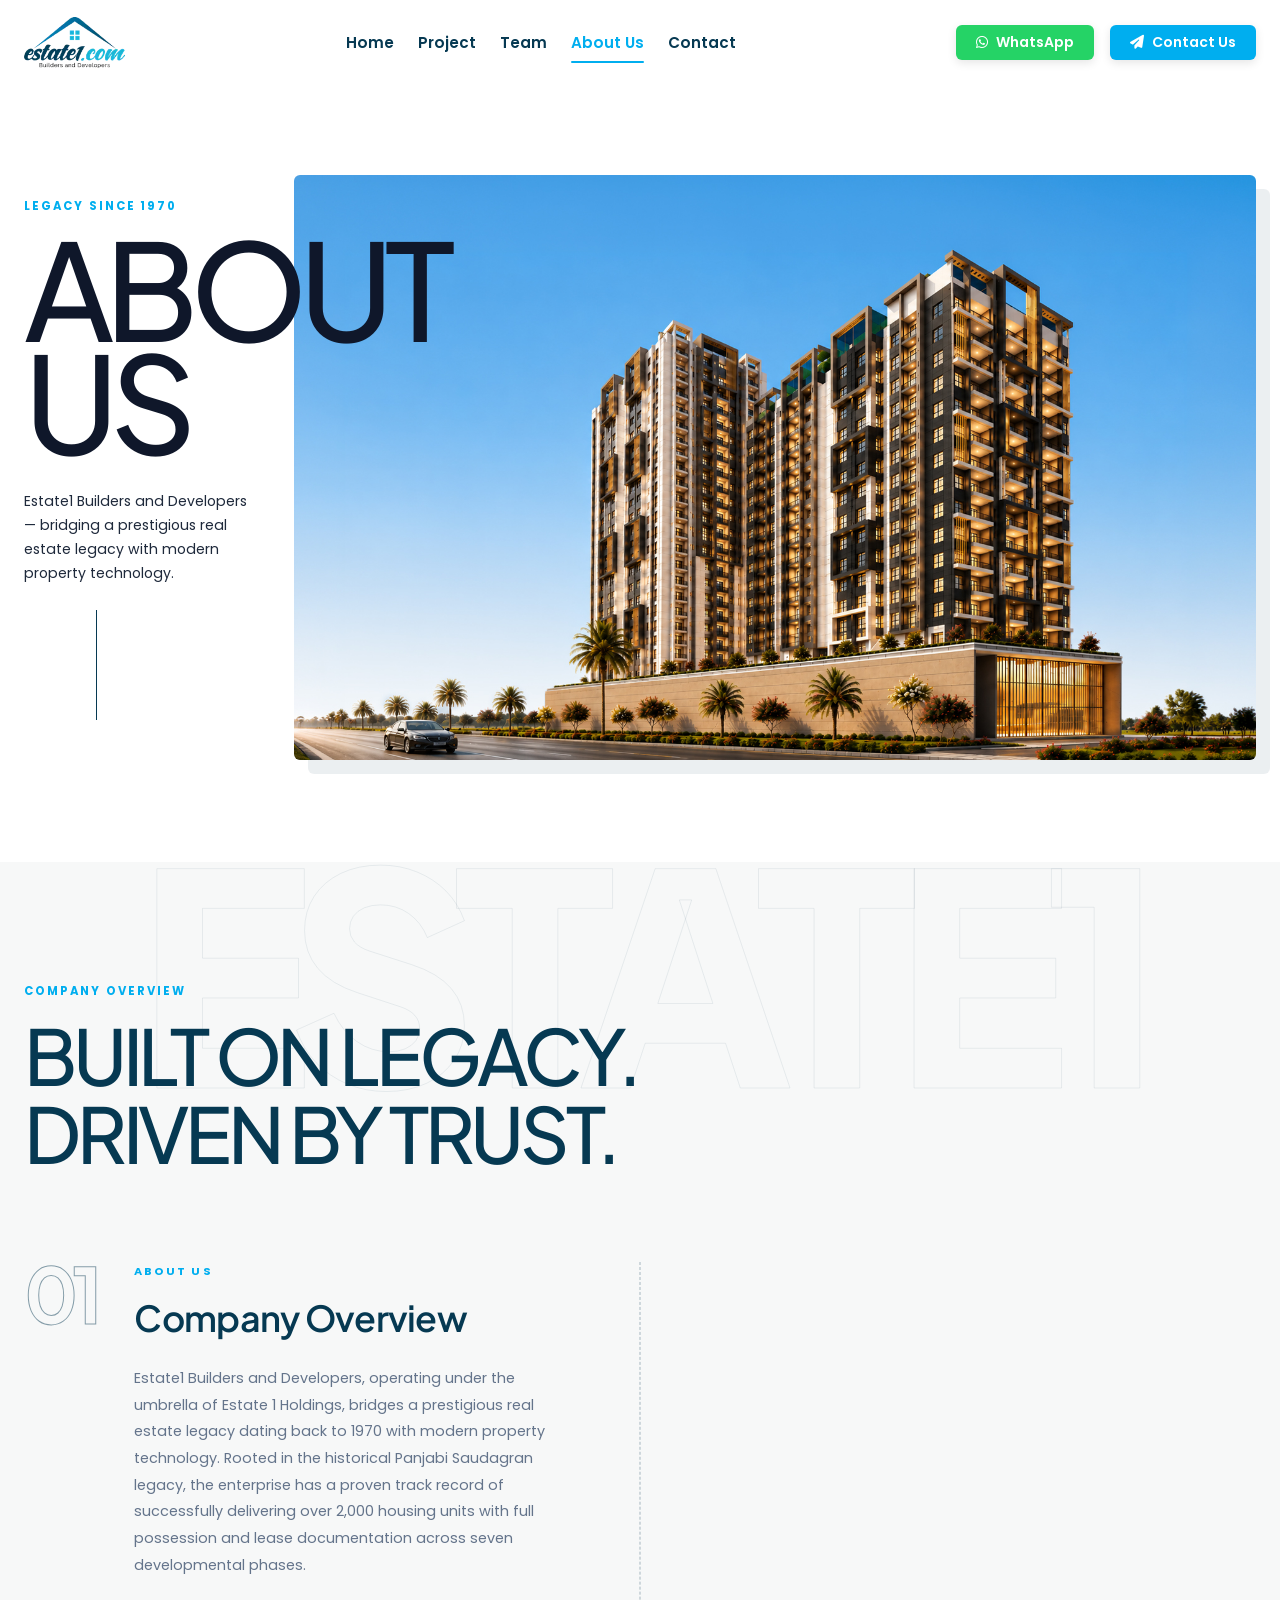
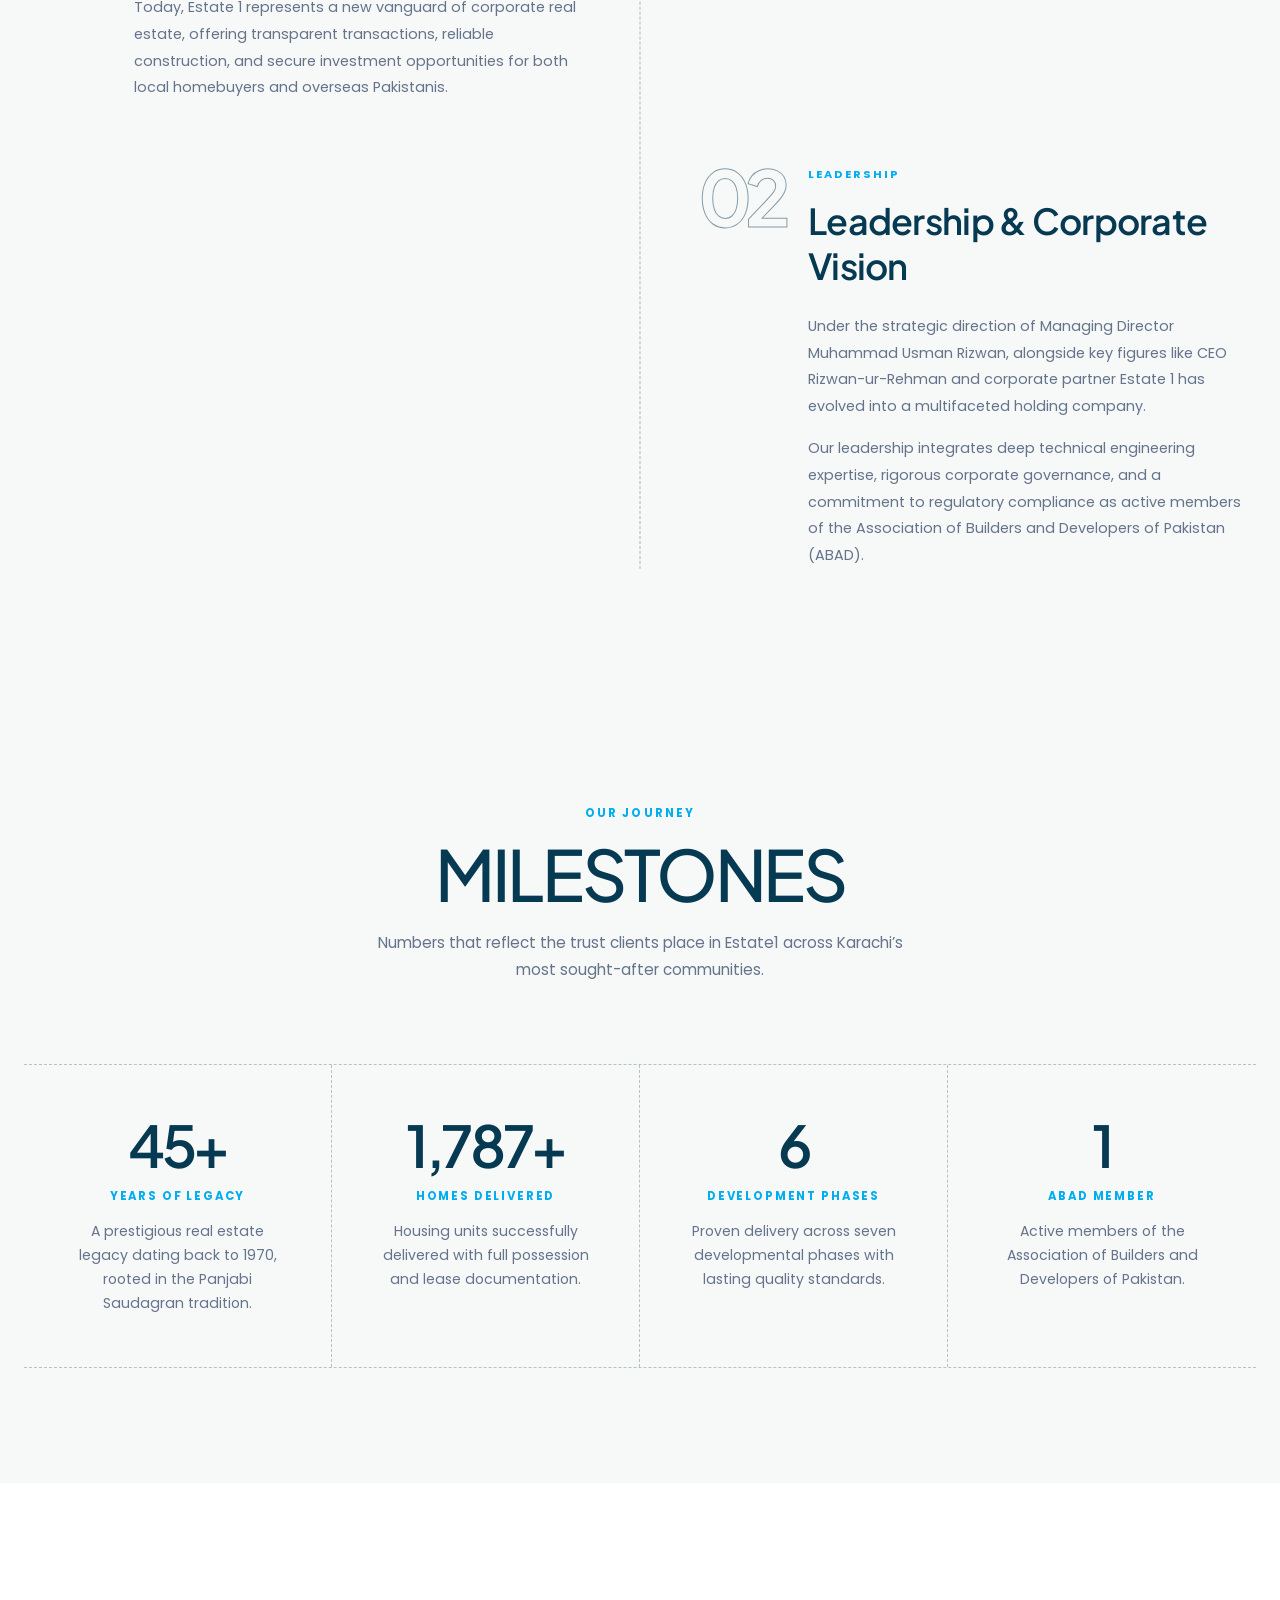
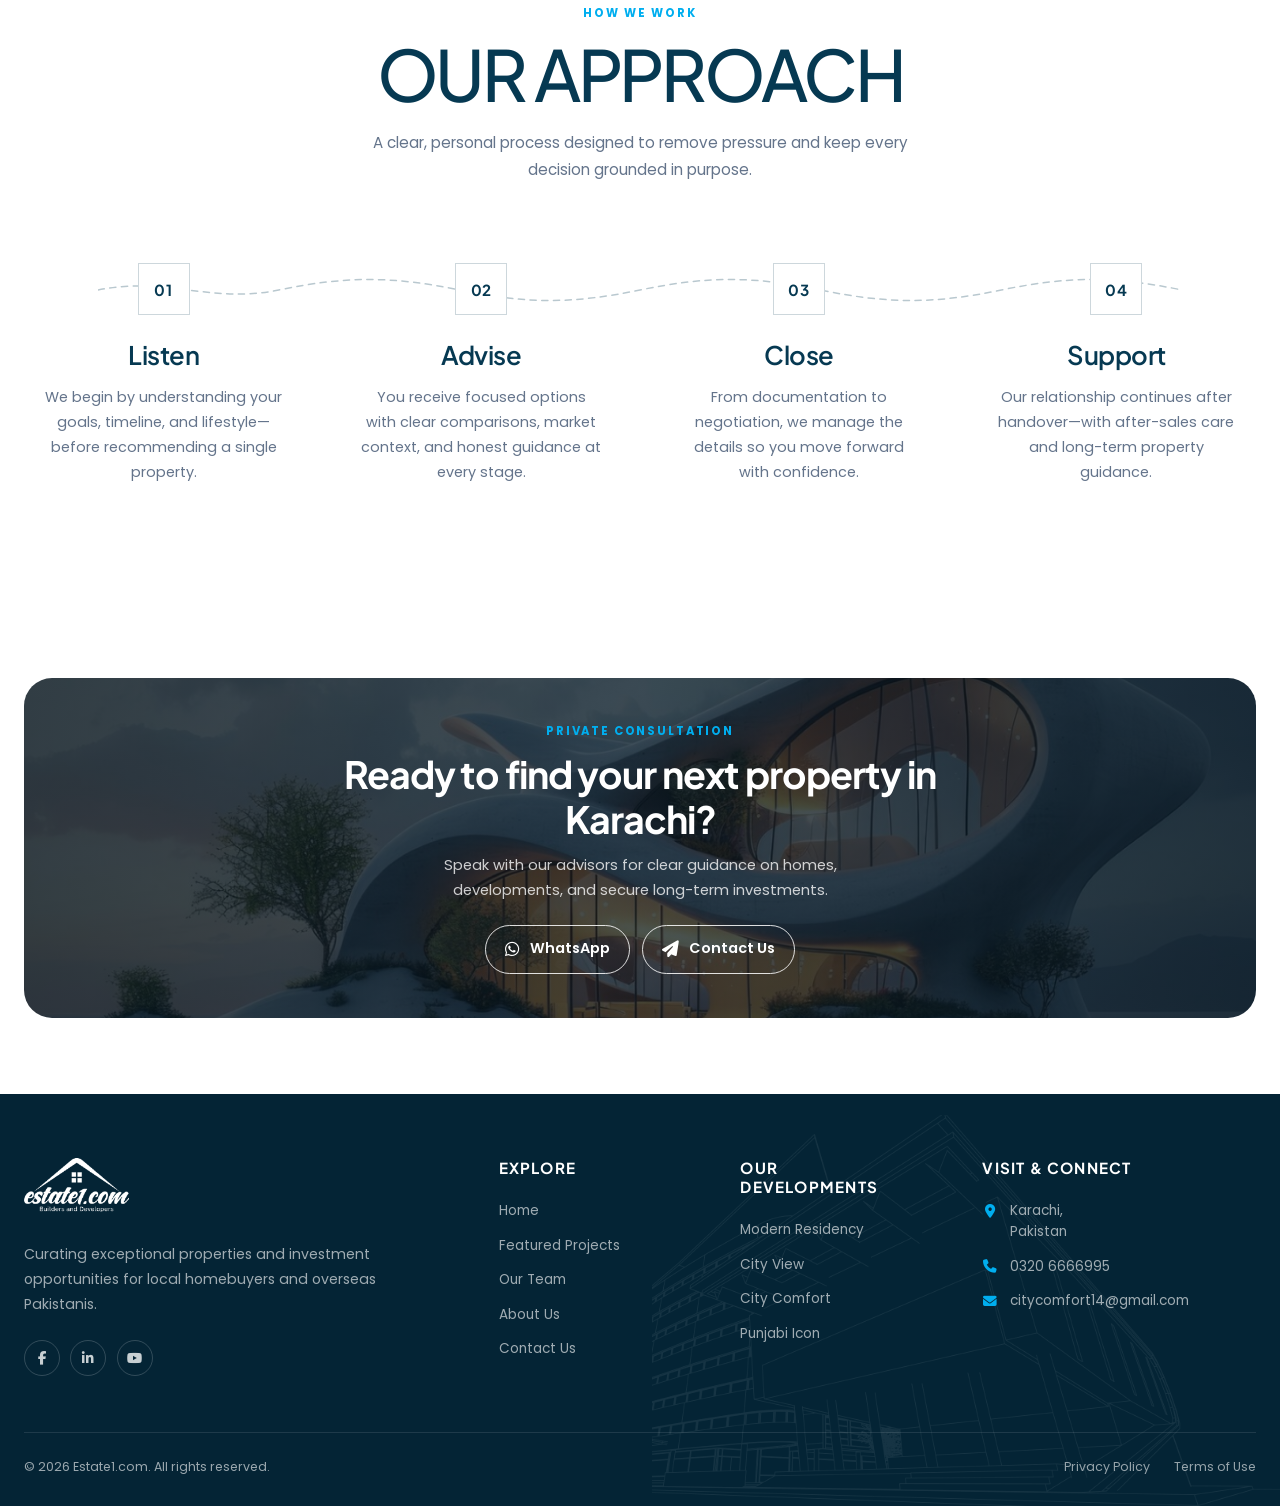
==== commit fccbe2fa: "award section remove" ====
--- a/about-us.html
+++ b/about-us.html
@@ -1,18 +1,21 @@
 <!DOCTYPE html>
 <html lang="en">
+
 <head>
   <meta charset="UTF-8">
   <meta name="viewport" content="width=device-width, initial-scale=1.0">
-  <meta name="description" content="Estate1 - Premium Builders & Developers. Discover luxury off-plan properties, apartments, villas, and prime real estate investments.">
+  <meta name="description"
+    content="Estate1 - Premium Builders & Developers. Discover luxury off-plan properties, apartments, villas, and prime real estate investments.">
   <title>Estate1 | About Us</title>
   <link rel="icon" href="image/logo.webp" type="image/webp">
-  
+
   <!-- Font Awesome Icons -->
   <link rel="stylesheet" href="https://cdnjs.cloudflare.com/ajax/libs/font-awesome/6.4.0/css/all.min.css">
-  
+
   <!-- Global Design System -->
   <link rel="stylesheet" href="style.css">
 </head>
+
 <body>
 
   <!-- Navigation Backdrop Overlay -->
@@ -86,7 +89,8 @@
               <span>US</span>
             </h1>
             <p class="reveal">
-              Estate1 Builders and Developers — bridging a prestigious real estate legacy with modern property technology.
+              Estate1 Builders and Developers — bridging a prestigious real estate legacy with modern property
+              technology.
             </p>
             <div class="about-hero-line reveal" aria-hidden="true"></div>
           </div>
@@ -112,10 +116,15 @@
               <span class="story-panel-label">About Us</span>
               <h3>Company Overview</h3>
               <p>
-                Estate1 Builders and Developers, operating under the umbrella of Estate 1 Holdings, bridges a prestigious real estate legacy dating back to 1970 with modern property technology. Rooted in the historical Panjabi Saudagran legacy, the enterprise has a proven track record of successfully delivering over 2,000 housing units with full possession and lease documentation across seven developmental phases.
-              </p>
-              <p>
-                Today, Estate 1 represents a new vanguard of corporate real estate, offering transparent transactions, reliable construction, and secure investment opportunities for both local homebuyers and overseas Pakistanis.
+                Estate1 Builders and Developers, operating under the umbrella of Estate 1 Holdings, bridges a
+                prestigious real estate legacy dating back to 1970 with modern property technology. Rooted in the
+                historical Panjabi Saudagran legacy, the enterprise has a proven track record of successfully delivering
+                over 2,000 housing units with full possession and lease documentation across seven developmental phases.
+              </p>
+              <p>
+                Today, Estate 1 represents a new vanguard of corporate real estate, offering transparent transactions,
+                reliable construction, and secure investment opportunities for both local homebuyers and overseas
+                Pakistanis.
               </p>
             </div>
           </article>
@@ -126,114 +135,21 @@
               <span class="story-panel-label">Leadership</span>
               <h3>Leadership &amp; Corporate Vision</h3>
               <p>
-                Under the strategic direction of Managing Director Muhammad Usman Rizwan, alongside key figures like CEO Rizwan-ur-Rehman and corporate partner Estate 1 has evolved into a multifaceted holding company.
-              </p>
-              <p>
-                Our leadership integrates deep technical engineering expertise, rigorous corporate governance, and a commitment to regulatory compliance as active members of the Association of Builders and Developers of Pakistan (ABAD).
-              </p>
-            </div>
-          </article>
-        </div>
-      </div>
-    </section>
-
-    <section id="awards" class="awards-section" aria-labelledby="awardsTitle">
-      <div class="container">
-        <div class="awards-heading reveal-group">
-          <span class="reveal">Recognition</span>
-          <h2 id="awardsTitle" class="reveal">AWARDS &amp; RECOGNITION</h2>
-          <p class="reveal">
-            Honours that reflect our commitment to clarity, trust, and lasting value in Pakistani real estate.
-          </p>
-        </div>
-      </div>
-
-      <div class="awards-marquee" aria-label="Awards and recognition showcase">
-        <div class="awards-track">
-          <figure class="awards-item">
-            <img src="image/award-1.png" alt="Award">
-          </figure>
-          <figure class="awards-item">
-            <img src="image/award-2.png" alt="Award">
-          </figure>
-          <figure class="awards-item">
-            <img src="image/award-3.png" alt="Award">
-          </figure>
-          <figure class="awards-item">
-            <img src="image/award-4.png" alt="Award">
-          </figure>
-          <figure class="awards-item">
-            <img src="image/award-5.png" alt="Award">
-          </figure>
-          <figure class="awards-item">
-            <img src="image/award-6.png" alt="Award">
-          </figure>
-          <figure class="awards-item">
-            <img src="image/award-7.png" alt="Award">
-          </figure>
-          <figure class="awards-item">
-            <img src="image/award-8.png" alt="Award">
-          </figure>
-          <figure class="awards-item">
-            <img src="image/award-9.png" alt="Award">
-          </figure>
-          <figure class="awards-item">
-            <img src="image/award-10.png" alt="Award">
-          </figure>
-          <figure class="awards-item">
-            <img src="image/award-11.png" alt="Award">
-          </figure>
-          <figure class="awards-item">
-            <img src="image/award-12.png" alt="Award">
-          </figure>
-          <figure class="awards-item">
-            <img src="image/award-13.png" alt="Award">
-          </figure>
-
-          <!-- Duplicate set for seamless infinite loop -->
-          <figure class="awards-item" aria-hidden="true">
-            <img src="image/award-1.png" alt="">
-          </figure>
-          <figure class="awards-item" aria-hidden="true">
-            <img src="image/award-2.png" alt="">
-          </figure>
-          <figure class="awards-item" aria-hidden="true">
-            <img src="image/award-3.png" alt="">
-          </figure>
-          <figure class="awards-item" aria-hidden="true">
-            <img src="image/award-4.png" alt="">
-          </figure>
-          <figure class="awards-item" aria-hidden="true">
-            <img src="image/award-5.png" alt="">
-          </figure>
-          <figure class="awards-item" aria-hidden="true">
-            <img src="image/award-6.png" alt="">
-          </figure>
-          <figure class="awards-item" aria-hidden="true">
-            <img src="image/award-7.png" alt="">
-          </figure>
-          <figure class="awards-item" aria-hidden="true">
-            <img src="image/award-8.png" alt="">
-          </figure>
-          <figure class="awards-item" aria-hidden="true">
-            <img src="image/award-9.png" alt="">
-          </figure>
-          <figure class="awards-item" aria-hidden="true">
-            <img src="image/award-10.png" alt="">
-          </figure>
-          <figure class="awards-item" aria-hidden="true">
-            <img src="image/award-11.png" alt="">
-          </figure>
-          <figure class="awards-item" aria-hidden="true">
-            <img src="image/award-12.png" alt="">
-          </figure>
-          <figure class="awards-item" aria-hidden="true">
-            <img src="image/award-13.png" alt="">
-          </figure>
-        </div>
-      </div>
-    </section>
-
+                Under the strategic direction of Managing Director Muhammad Usman Rizwan, alongside key figures like CEO
+                Rizwan-ur-Rehman and corporate partner Estate 1 has evolved into a multifaceted holding company.
+              </p>
+              <p>
+                Our leadership integrates deep technical engineering expertise, rigorous corporate governance, and a
+                commitment to regulatory compliance as active members of the Association of Builders and Developers of
+                Pakistan (ABAD).
+              </p>
+            </div>
+          </article>
+        </div>
+      </div>
+    </section>
+
+    
     <section id="milestones" class="milestones-section" aria-labelledby="milestonesTitle">
       <div class="container">
         <div class="milestones-heading reveal-group">
@@ -368,9 +284,12 @@
             Curating exceptional properties and investment opportunities for local homebuyers and overseas Pakistanis.
           </p>
           <div class="footer-socials" aria-label="Social media links">
-            <a href="https://www.facebook.com/estate1.com.builders" target="_blank" rel="noopener noreferrer" aria-label="Facebook"><i class="fa-brands fa-facebook-f"></i></a>
-            <a href="https://pk.linkedin.com/company/estate-1-builders-and-developers" target="_blank" rel="noopener noreferrer" aria-label="LinkedIn"><i class="fa-brands fa-linkedin-in"></i></a>
-            <a href="https://www.youtube.com/@estate1buildersanddevelope399" target="_blank" rel="noopener noreferrer" aria-label="YouTube"><i class="fa-brands fa-youtube"></i></a>
+            <a href="https://www.facebook.com/estate1.com.builders" target="_blank" rel="noopener noreferrer"
+              aria-label="Facebook"><i class="fa-brands fa-facebook-f"></i></a>
+            <a href="https://pk.linkedin.com/company/estate-1-builders-and-developers" target="_blank"
+              rel="noopener noreferrer" aria-label="LinkedIn"><i class="fa-brands fa-linkedin-in"></i></a>
+            <a href="https://www.youtube.com/@estate1buildersanddevelope399" target="_blank" rel="noopener noreferrer"
+              aria-label="YouTube"><i class="fa-brands fa-youtube"></i></a>
           </div>
         </div>
 
@@ -426,4 +345,5 @@
 
   <script src="script.js"></script>
 </body>
-</html>
+
+</html>
--- a/style.css
+++ b/style.css
@@ -1163,7 +1163,7 @@
   z-index: 2;
   align-self: end;
   padding: 8rem 2rem 2rem;
-  background: linear-gradient(to top, rgba(3, 24, 36, 0.96) 0%, rgba(3, 24, 36, 0.66) 52%, transparent 100%);
+  background: linear-gradient(to top, rgb(16 16 16 / 96%) 0%, rgb(0 0 0 / 66%) 52%, #00000000 100%);
 }
 
 .blog-card:first-child .blog-category {
@@ -1523,7 +1523,7 @@
   width: 100%;
   min-height: 58px;
   padding: 0.9rem 1rem;
-  color: var(--text-main);
+  color: var(--text-dark);
   background-color: #fff;
   border: 1px solid var(--border-color);
   border-radius: var(--radius-sm);
@@ -1535,24 +1535,61 @@
 }
 
 .contact-field select {
-  color: var(--text-muted);
+  appearance: none;
+  -webkit-appearance: none;
+  -moz-appearance: none;
+  padding-right: 2.75rem;
+  color: #94A3B8;
   cursor: pointer;
+  background-image: url("data:image/svg+xml,%3Csvg xmlns='http://www.w3.org/2000/svg' width='16' height='16' viewBox='0 0 24 24' fill='none' stroke='%23063952' stroke-width='2.5' stroke-linecap='round' stroke-linejoin='round'%3E%3Cpolyline points='6 9 12 15 18 9'%3E%3C/polyline%3E%3C/svg%3E");
+  background-repeat: no-repeat;
+  background-position: right 1.25rem center;
+  background-size: 16px 16px;
+}
+
+.contact-field select:valid,
+.contact-field select.has-value {
+  color: var(--text-dark);
+  font-weight: 500;
+}
+
+.contact-field select option {
+  color: var(--text-dark);
+  background-color: #ffffff;
+  padding: 0.75rem 1rem;
+  font-size: 0.95rem;
+}
+
+.contact-field select option[disabled] {
+  color: #94A3B8;
 }
 
 .contact-field input:focus,
 .contact-field select:focus {
   border-color: var(--accent);
   box-shadow: 0 0 0 3px var(--accent-glow);
+  outline: none;
 }
 
 .phone-field {
   display: grid;
-  grid-template-columns: 125px minmax(0, 1fr);
-}
-
-.phone-field select {
+  grid-template-columns: 110px minmax(0, 1fr);
+}
+
+.phone-field select,
+.phone-field .country-badge {
+  display: flex;
+  align-items: center;
+  justify-content: center;
+  gap: 0.4rem;
+  padding: 0 0.75rem;
+  background-color: var(--bg-light);
+  border: 1px solid var(--border-color);
   border-radius: var(--radius-sm) 0 0 var(--radius-sm);
-  background-color: var(--bg-light);
+  font-size: 0.9rem;
+  font-weight: 600;
+  color: var(--text-dark);
+  user-select: none;
 }
 
 .phone-field input {
@@ -1561,6 +1598,7 @@
 }
 
 .phone-field:focus-within select,
+.phone-field:focus-within .country-badge,
 .phone-field:focus-within input {
   border-color: var(--accent);
 }
@@ -3967,8 +4005,6 @@
 .blog-hero-image-wrap img {
   width: 100%;
   height: auto;
-  max-height: 540px;
-  object-fit: cover;
   display: block;
   transition: transform 0.7s cubic-bezier(0.4, 0, 0.2, 1);
 }
